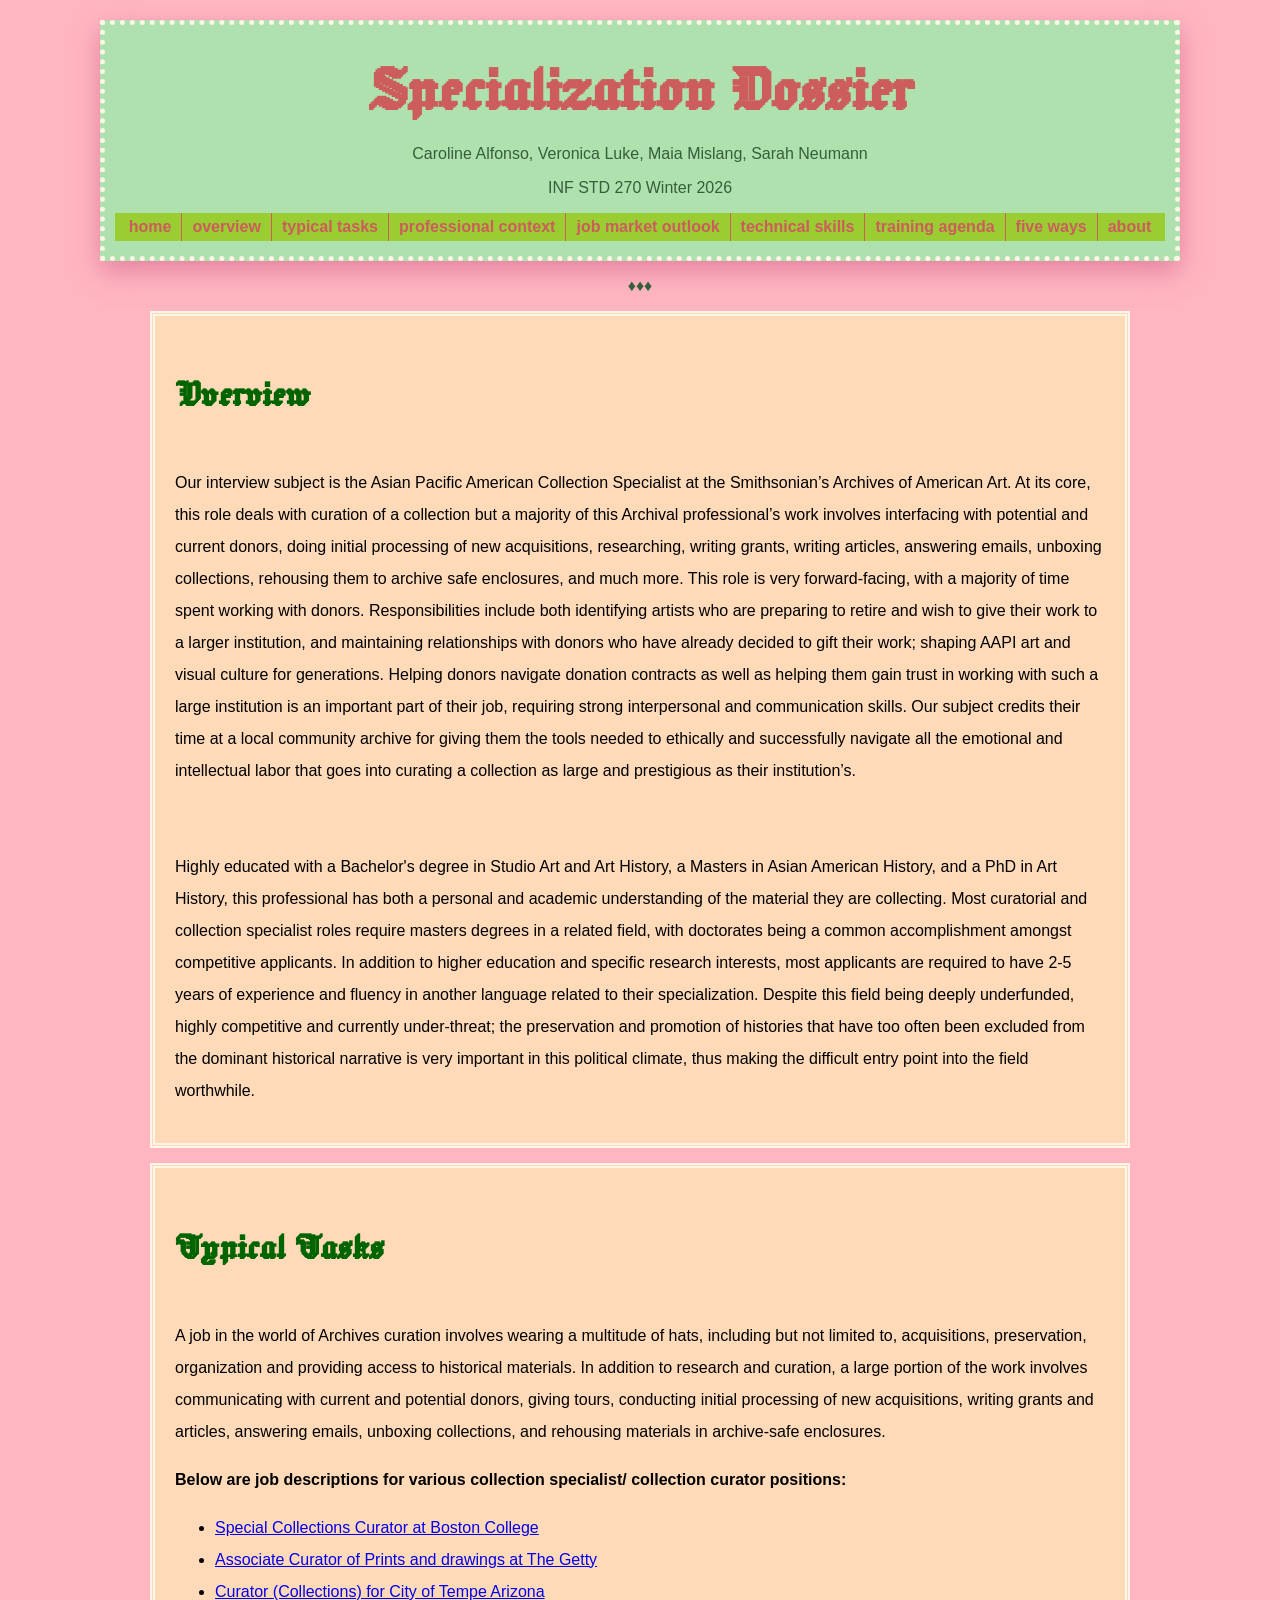
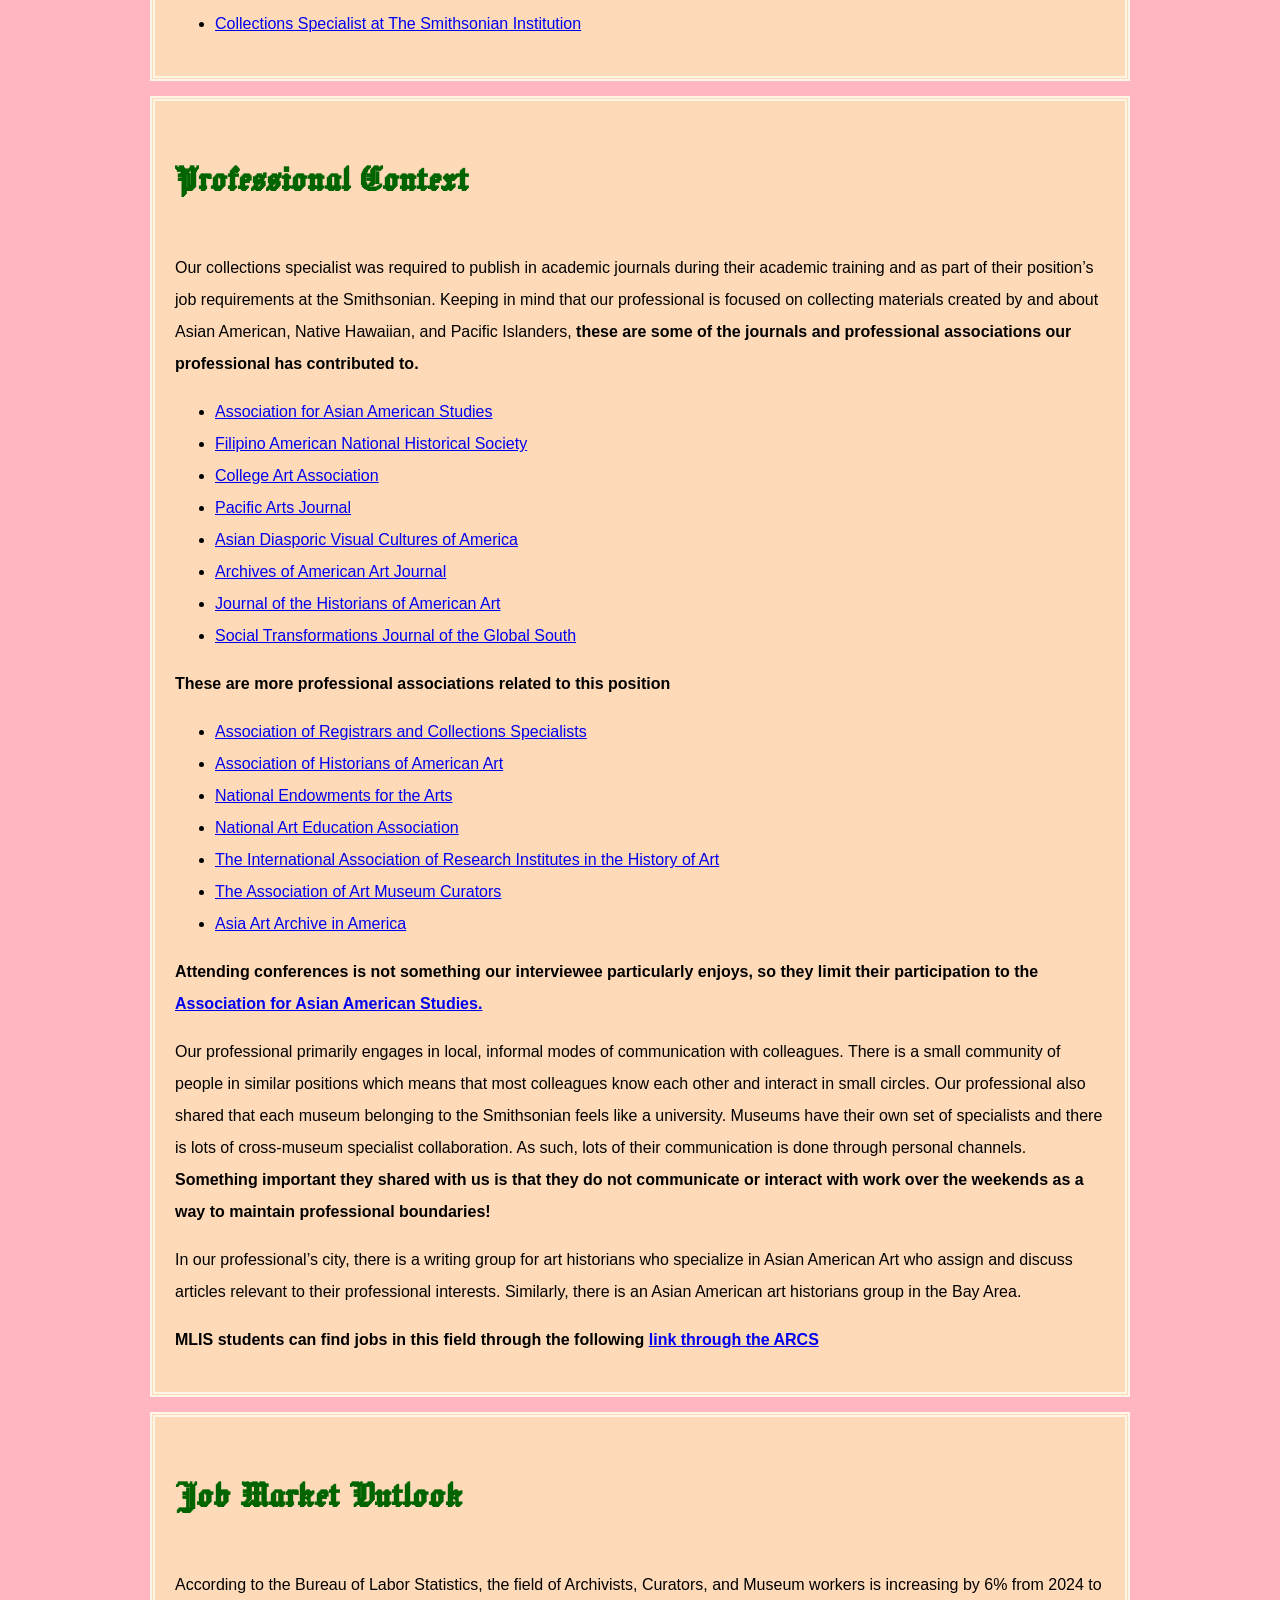
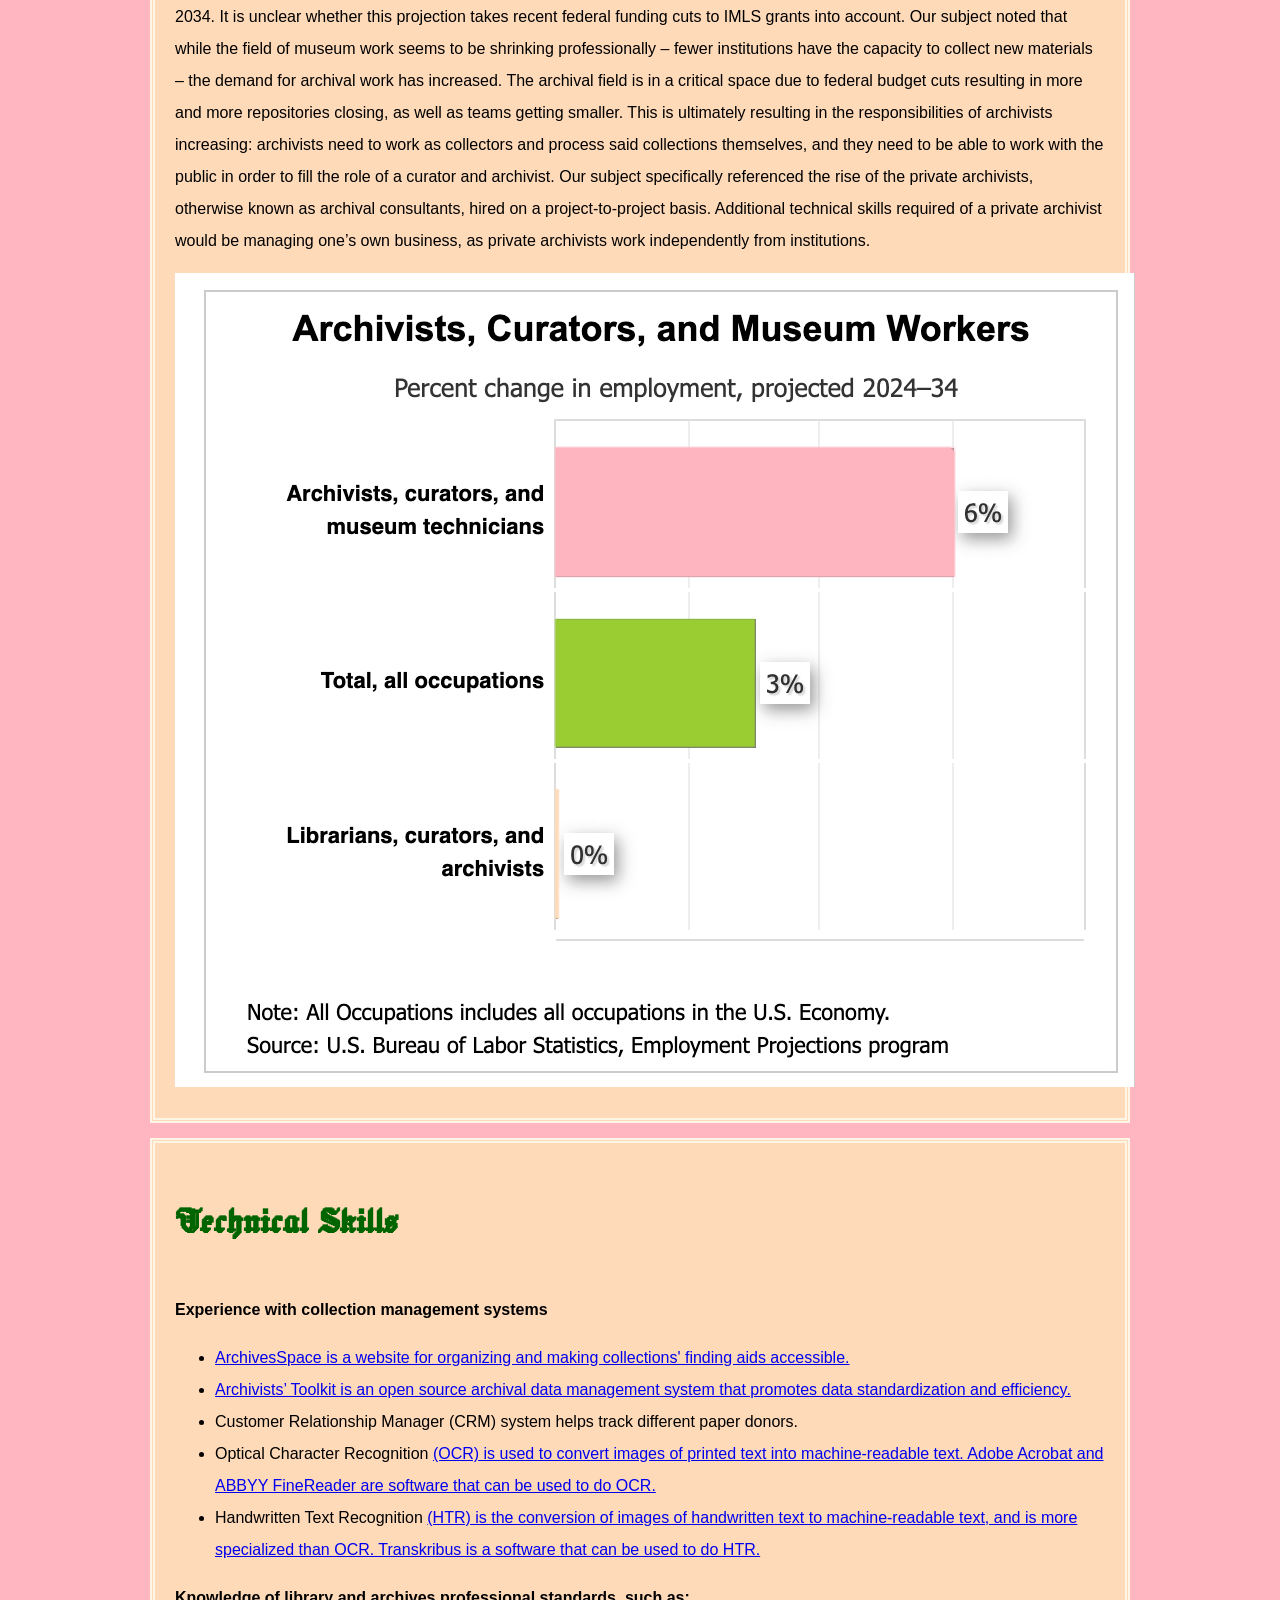
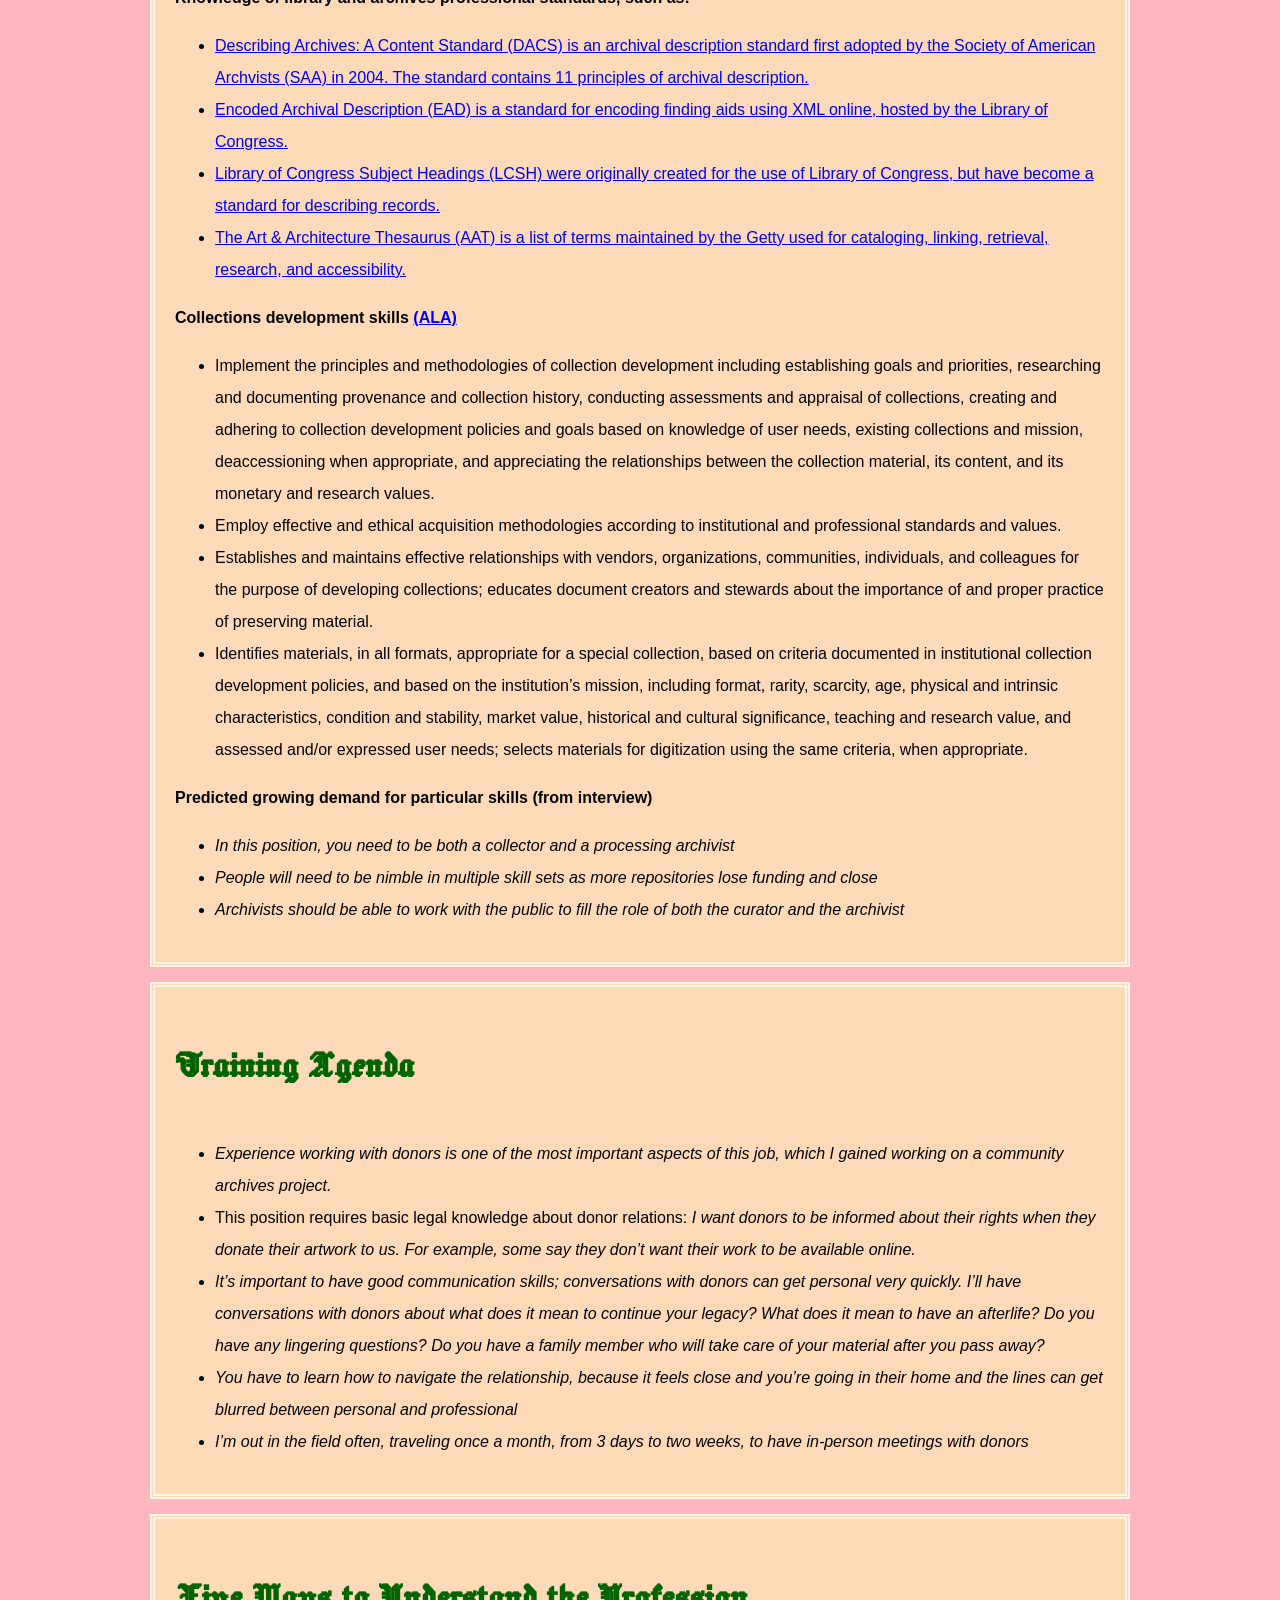
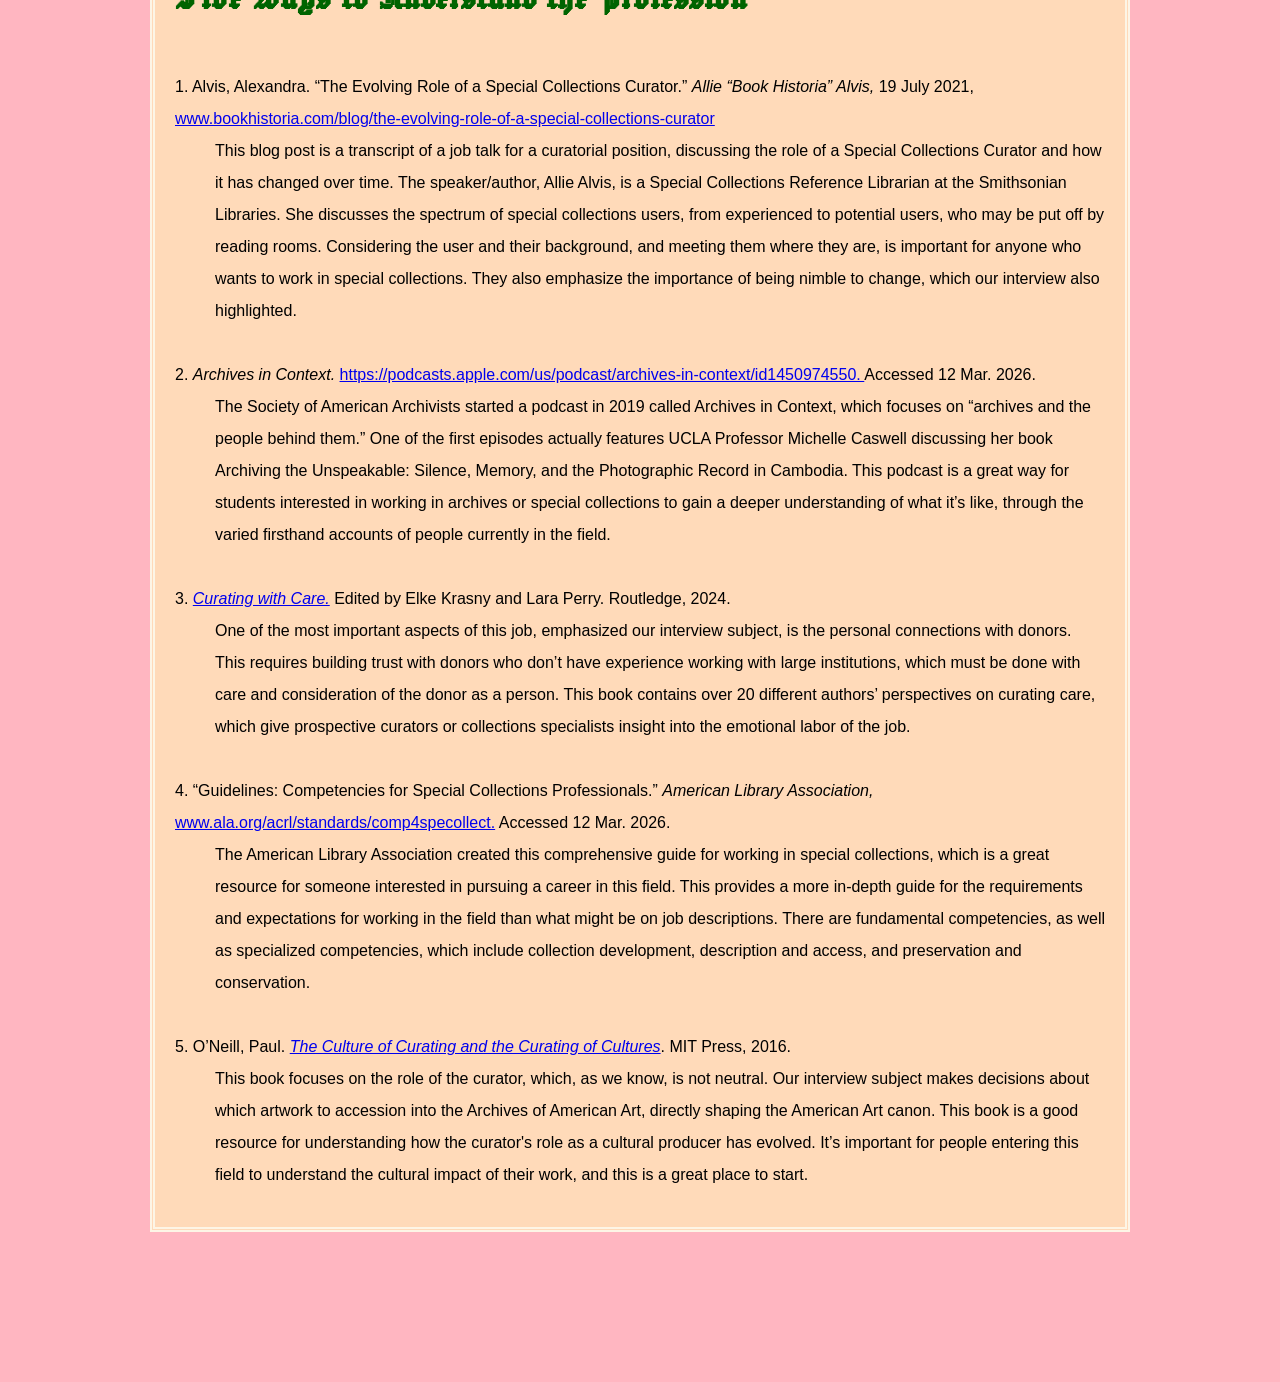
==== index.html @ d0e7890e "Update index.html" ====
<!DOCTYPE html>

<html>
<body>
<head>
<meta name="viewport" content="width=device-width, initial-scale=1.0">
<link rel="stylesheet" href="style.css">
<link rel="stylesheet" href="https://fonts.googleapis.com/css2?family=Jacquard+12+Charted&family=Jacquard+24&display=swap">

<div class="header">
      <h1>Specialization Dossier</h1>
      <p>Caroline Alfonso, Veronica Luke, Maia Mislang, Sarah Neumann</p>
      <p>INF STD 270 Winter 2026</p>
      <nav>
           <ul id="mainmenu">
               <li><a href="index.html"> home </a></li>
               <li><a href="index.html#overview"> overview </a></li>
               <li><a href="index.html#typicaltasks"> typical tasks </a></li>
               <li><a href="index.html#professionalcontext"> professional context </a></li>
               <li><a href="index.html#jobmarketoutlook"> job market outlook </a></li>
               <li><a href="index.html#technicalskillsnapshot"> technical skills </a></li>
               <li><a href="index.html#trainingagenda"> training agenda </a></li>
               <li><a href="#fiveguys"> five ways </a></li>
               <li><a href="about.html">about</a></li>
           </ul> 
      </nav>
</div>

<p>&diams;&diams;&diams;</p>
    
<div class="container">
    <div id="overview" class="assignmentcontent">
        <h2>Overview</h2>
        <p>Our interview subject is the Asian Pacific American Collection Specialist at the Smithsonian’s Archives of American Art. At its core, this role deals with curation of a collection but a majority of this Archival professional’s work involves interfacing with potential and current donors, doing initial processing of new acquisitions, researching, writing grants, writing articles, answering emails, unboxing collections, rehousing them to archive safe enclosures, and much more. This role is very forward-facing, with a majority of time spent working with donors. Responsibilities include both identifying artists who are preparing to retire and wish to give their work to a larger institution, and maintaining relationships with donors who have already decided to gift their work; shaping AAPI art and visual culture for generations. Helping donors navigate donation contracts as well as helping them gain trust in working with such a large institution is an important part of their job, requiring strong interpersonal and communication skills. Our subject credits their time at a local community archive for giving them the tools needed to ethically and successfully navigate all the emotional and intellectual labor that goes into curating a collection as large and prestigious as their institution’s.</p> <br>
        <p>Highly educated with a Bachelor's degree in Studio Art and Art History, a Masters in Asian American History, and a PhD in Art History, this professional has both a personal and academic understanding of the material they are collecting. Most curatorial and collection specialist roles require masters degrees in a related field, with doctorates being a common accomplishment amongst competitive applicants. In addition to higher education and specific research interests, most applicants are required to have 2-5 years of experience and fluency in another language related to their specialization. Despite this field being deeply underfunded, highly competitive and currently under-threat; the preservation and promotion of histories that have too often been excluded from the dominant historical narrative is very important in this political climate, thus making the difficult entry point into the field worthwhile.</p>
    </div>

     <div id="typicaltasks" class="assignmentcontent">
        <h2>Typical Tasks</h2>
        <p>A job in the world of Archives curation involves wearing a multitude of hats, including but not limited to, acquisitions, preservation, organization and providing access to historical materials.  In addition to research and curation, a large portion of the work involves communicating with current and potential donors, giving tours, conducting initial processing of new acquisitions, writing grants and articles, answering emails, unboxing collections, and rehousing materials in archive-safe enclosures.</p> 

        <p><strong>Below are job descriptions for various collection specialist/ collection curator positions: </strong></p>
                <ul class="weblist">
                    <li><a href="https://ajcunet.edu/job/boston-college-chestnut-hill-ma-united-states-full-time-special-collections-curator/?utm_campaign=google_jobs_apply&utm_source=google_jobs_apply&utm_medium=organic"> Special Collections Curator at Boston College</a></li>
                    <li><a href="https://www.indeed.com/viewjob?jk=1975a8231b3e7499&utm_campaign=google_jobs_apply&utm_source=google_jobs_apply&utm_medium=organic"> Associate Curator of Prints and drawings at The Getty</a></li>
                    <li><a href="https://www.indeed.com/viewjob?jk=79901bc178103b4c&utm_campaign=google_jobs_apply&utm_source=google_jobs_apply&utm_medium=organic">Curator (Collections) for City of Tempe Arizona </a></li>
                    <li><a href="https://www.usajobs.gov/job/713384500"> Collections Specialist at The Smithsonian Institution</a></li>
                </ul>
     
    </div>
        
    <div id="professionalcontext" class="assignmentcontent">
        <h2>Professional Context</h2>
        <p>Our collections specialist was required to publish in academic journals during their academic training and as part of their position’s job requirements at the Smithsonian. Keeping in mind that our professional is focused on collecting materials created by and about Asian American, Native Hawaiian, and Pacific Islanders, <strong>these are some of the journals and professional associations our professional has contributed to.</strong></p>
    
        <ul class="weblist">
            <li><a href="https://aaastudies.org/journal/"> Association for Asian American Studies</a></li>
            <li><a href="https://www.fanhs-national.org/"> Filipino American National Historical Society</a></li>
            <li><a href="https://www.collegeart.org/publications">College Art Association </a></li>
            <li><a href="https://pacificarts.org/journal/">Pacific Arts Journal</a></li>
            <li><a href="https://brill.com/view/journals/adva/adva-overview.xml?language=en&srsltid=AfmBOopMKVZrA8qQPcP4DZSy2TyNnRBhUtYG_6tC1FFxweVSzEJQAZ1k">Asian Diasporic Visual Cultures of America</a></li>
            <li><a href="https://www.aaa.si.edu/">Archives of American Art Journal</a></li>
            <li><a href="https://journalpanorama.org/">Journal of the Historians of American Art</a></li>
            <li><a href="https://archium.ateneo.edu/socialtransformations/">Social Transformations Journal of the Global South</a></li>
        </ul>

        <p><strong>These are more professional associations related to this position</strong></p>
        <ul class="weblist">
             <li><a href="https://www.arcsinfo.org/">Association of Registrars and Collections Specialists</a></li>
             <li><a href="https://www.ahaaonline.org/">Association of Historians of American Art</a></li>
             <li><a href="https://www.arts.gov/">National Endowments for the Arts</a></li>
             <li><a href="https://www.arteducators.org/">National Art Education Association</a></li>
             <li><a href="http://www.riha-institutes.org/">The International Association of Research Institutes in the History of Art</a></li>
             <li><a href="https://www.artcurators.org/page/Organizations">The Association of Art Museum Curators</a></li>
             <li><a href="https://www.aaa-a.org/collection/asian-american-art-a-history-1850-1970">Asia Art Archive in America</a></li>
        </ul>
        
        <p><strong>Attending conferences is not something our interviewee particularly enjoys, so they limit their participation to the <a href="https://aaastudies.org/journal/">Association for Asian American Studies.</a></strong></p>
        <p>Our professional primarily engages in local, informal modes of communication with colleagues. There is a small community of people in similar positions which means that most colleagues know each other and interact in small circles. Our professional also shared that each museum belonging to the Smithsonian feels like a university. Museums have their own set of specialists and there is lots of cross-museum specialist collaboration. As such, lots of their communication is done through personal channels. <strong>Something important they shared with us is that they do not communicate or interact with work over the weekends as a way to maintain professional boundaries!</strong></p>
        <p>In our professional’s city, there is a writing group for art historians who specialize in Asian American Art who assign and discuss articles relevant to their professional interests. Similarly, there is an Asian American art historians group in the Bay Area.</p>
        <p><strong>MLIS students can find jobs in this field through the following <a href="https://www.arcsinfo.org/career-center/open-positions">link through the ARCS</a></strong></p>
    </div>

    <div id="jobmarketoutlook" class="assignmentcontent">
        <h2>Job Market Outlook</h2>
        <p>According to the Bureau of Labor Statistics, the field of Archivists, Curators, and Museum workers is increasing by 6% from 2024 to 2034.<a href="https://www.google.com/url?q=https://www.bls.gov/ooh/education-training-and-library/curators-museum-technicians-and-conservators.htm%23tab-6&sa=D&source=docs&ust=1773296817985895&usg=AOvVaw3UX5-_Ka2-s0AF38S4RASg"></a> It is unclear whether this projection takes recent federal funding cuts to IMLS grants into account. Our subject noted that while the field of museum work seems to be shrinking professionally – fewer institutions have the capacity to collect new materials – the demand for archival work has increased. The archival field is in a critical space due to federal budget cuts resulting in more and more repositories closing, as well as teams getting smaller. This is ultimately resulting in the responsibilities of archivists increasing: archivists need to work as collectors and process said collections themselves, and they need to be able to work with the public in order to fill the role of a curator and archivist. Our subject specifically referenced the rise of the private archivists, otherwise known as archival consultants, hired on a project-to-project basis. Additional technical skills required of a private archivist would be managing one’s own business, as private archivists work independently from institutions.</p>
        <img src="labor graph.jpg" alt="Labor graph">
    </div>
    
    <div id="technicalskillsnapshot" class="assignmentcontent">
         <h2>Technical Skills</h2>

        <p><strong>Experience with collection management systems</strong></p>

        <ul class="weblist">
            <li><a href="https://archivesspace.org/">ArchivesSpace is a website for organizing and making collections' finding aids accessible.</a></li>
            <li><a href="http://archiviststoolkit.org/">Archivists’ Toolkit is an open source archival data management system that promotes data standardization and efficiency.</a> </il>
            <li>Customer Relationship Manager (CRM) system helps track different paper donors.</li>
            <li>Optical Character Recognition <a href="https://guides.library.yale.edu/dh/ocr">(OCR) is used to convert images of printed text into machine-readable text. Adobe Acrobat and ABBYY FineReader are software that can be used to do OCR.</a> </li>
            <li>Handwritten Text Recognition <a href="https://guides.library.yale.edu/dh/ocr">(HTR) is the conversion of images of handwritten text to machine-readable text, and is more specialized than OCR. Transkribus is a software that can be used to do HTR.</a> </li>
        </ul>

        <p><strong>Knowledge of library and archives professional standards, such as:</strong></p>
        <ul class="weblist">
            <li><a href="https://guides.library.yale.edu/dh/ocr">Describing Archives: A Content Standard (DACS) is an archival description standard first adopted by the Society of American Archvists (SAA) in 2004. The standard contains 11 principles of archival description.</a> </li>

            <li><a href="https://www.loc.gov/ead/">Encoded Archival Description (EAD) is a standard for encoding finding aids using XML online, hosted by the Library of Congress.</a> </li>

            <li><a href="https://www.loc.gov/ead/">Library of Congress Subject Headings (LCSH) were originally created for the use of Library of Congress, but have become a standard for describing records.</a> </li>

            <li><a href="https://www.getty.edu/research/tools/vocabularies/aat/about.html">The Art &amp; Architecture Thesaurus (AAT)  is a list of terms maintained by the Getty used for cataloging, linking, retrieval, research, and accessibility.</a> </li>
        </ul>

        <p><strong>Collections development skills <a href="https://www.ala.org/acrl/standards/comp4specollect">(ALA)</a></strong></p>

        <ul>
            <li>Implement the principles and methodologies of collection development including establishing goals and priorities, researching and documenting provenance and collection history, conducting assessments and appraisal of collections, creating and adhering to collection development policies and goals based on knowledge of user needs, existing collections and mission, deaccessioning when appropriate, and appreciating the relationships between the collection material, its content, and its monetary and research values.</li>
            <li>Employ effective and ethical acquisition methodologies according to institutional and professional standards and values.</li>
            <li>Establishes and maintains effective relationships with vendors, organizations, communities, individuals, and colleagues for the purpose of developing collections; educates document creators and stewards about the importance of and proper practice of preserving material.</li>
            <li>Identifies materials, in all formats, appropriate for a special collection, based on criteria documented in institutional collection development policies, and based on the institution’s mission, including format, rarity, scarcity, age, physical and intrinsic characteristics, condition and stability, market value, historical and cultural significance, teaching and research value, and assessed and/or expressed user needs; selects materials for digitization using the same criteria, when appropriate.</li>
        </ul>

        <p><strong>Predicted growing demand for particular skills (from interview)</strong></p>
            <ul><i>
                <li>In this position, you need to be both a collector and a processing archivist</li>
                <li>People will need to be nimble in multiple skill sets as more repositories lose funding and close</li>
                <li>Archivists should be able to work with the public to fill the role of both the curator and the archivist</li>
            </i></ul>
    </div>

    <div id="trainingagenda" class="assignmentcontent">
        <h2>Training Agenda</h2>
        <ul><i>
              <li>Experience working with donors is one of the most important aspects of this job, which I gained working on a community archives project.</i></li>
              <li>This position requires basic legal knowledge about donor relations: <i>I want donors to be informed about their rights when they donate their artwork to us. For example, some say they don’t want their work to be available online.</li>
              <li>It’s important to have good communication skills; conversations with donors can get personal very quickly. I’ll have conversations with donors about what does it mean to continue your legacy? What does it mean to have an afterlife? Do you have any lingering questions? Do you have a family member who will take care of your material after you pass away?</li>
              <li>You have to learn how to navigate the relationship, because it feels close and you’re going in their home and the lines can get blurred between personal and professional</li>
              <li>I’m out in the field often, traveling once a month, from 3 days to two weeks, to have in-person meetings with donors</li>
        </i></ul>
    </div>

    <div id="fiveguys" class="assignmentcontent">
        <h2>Five Ways to Understand the Profession</h2>
 
         <dt>1. Alvis, Alexandra. “The Evolving Role of a Special Collections Curator.” <i>Allie “Book Historia” Alvis,</i> 19 July 2021, <a href="https://www.bookhistoria.com/blog/the-evolving-role-of-a-special-collections-curator"> www.bookhistoria.com/blog/the-evolving-role-of-a-special-collections-curator </a></dt>
          <dd>This blog post is a transcript of a job talk for a curatorial position, discussing the role of a Special Collections Curator and how it has changed over time. The speaker/author, Allie Alvis, is a Special Collections Reference Librarian at the Smithsonian Libraries. She discusses the spectrum of special collections users, from experienced to potential users, who may be put off by reading rooms. Considering the user and their background, and meeting them where they are, is important for anyone who wants to work in special collections. They also emphasize the importance of being nimble to change, which our interview also highlighted.</dd><br>

          <dt>2. <i>Archives in Context.</i> <a href="https://podcasts.apple.com/us/podcast/archives-in-context/id1450974550"> https://podcasts.apple.com/us/podcast/archives-in-context/id1450974550. </a>  Accessed 12 Mar. 2026. </dt>
          <dd>The Society of American Archivists started a podcast in 2019 called Archives in Context, which focuses on “archives and the people behind them.” One of the first episodes actually features UCLA Professor Michelle Caswell discussing her book Archiving the Unspeakable: Silence, Memory, and the Photographic Record in Cambodia. This podcast is a great way for students interested in working in archives or special collections to gain a deeper understanding of what it’s like, through the varied firsthand accounts of people currently in the field.</dd><br>

          <dt>3. <a href="https://www.taylorfrancis.com/books/edit/10.4324/9781003204923/curating-care-elke-krasny-lara-perry"> <i>Curating with Care.</i></a> Edited by Elke Krasny and Lara Perry.  Routledge, 2024. </dt>
          <dd>One of the most important aspects of this job, emphasized our interview subject, is the personal connections with donors. This requires building trust with donors who don’t have experience working with large institutions, which must be done with care and consideration of the donor as a person. This book contains over 20 different authors’ perspectives on curating care, which give prospective curators or collections specialists insight into the emotional labor of the job.</dd><br>

          <dt>4. “Guidelines: Competencies for Special Collections Professionals.” <i>American Library Association,</i> <a href="www.ala.org/acrl/standards/comp4specollect">www.ala.org/acrl/standards/comp4specollect.</a> Accessed 12 Mar. 2026. </dt>
          <dd> The American Library Association created this comprehensive guide for working in special collections, which is a great resource for someone interested in pursuing a career in this field. This provides a more in-depth guide for the requirements and expectations for working in the field than what might be on job descriptions. There are fundamental competencies, as well as specialized competencies, which include collection development, description and access, and preservation and conservation. 
          </dd><br>

          <dt>5. O’Neill, Paul. <a href="https://mitpress.mit.edu/9780262529747/the-culture-of-curating-and-the-curating-of-cultures/"><i>The Culture of Curating and the Curating of Cultures</i></a>. MIT Press, 2016.</dt>
          <dd>This book focuses on the role of the curator, which, as we know, is not neutral. Our interview subject makes decisions about which artwork to accession into the Archives of American Art, directly shaping the American Art canon. This book is a good resource for understanding how the curator's role as a cultural producer has evolved. It’s important for people entering this field to understand the cultural impact of their work, and this is a great place to start. </dd>

        </dl></p>
    </div>
</div>

</body>

</html>
---- style.css ----
*{
	box-sizing: border-box;
}
	
body{
	background-color:lightpink;
	text-align: center;
	font-family:helvetica;
	margin: auto 100px;
	padding-top: 20px;
}

.jacquard-24-regular {
  font-family: "Jacquard 24", system-ui;
  font-weight: 400;
  font-style: normal;
  padding: 5px;
}

h1 {
	color:indianred;
	font-family: "Jacquard 24";
	font-size: 70px;
	margin: 20px auto;
}

h2 {
	color:darkgreen;
	font-family: "Jacquard 24";
	font-size: 40px;
}
p{
	color:#355E3B
}

.header{
	background-color:#AFE1AF;
	color:indianred;
	font-family: helvetica;
	border: 5px dotted oldlace;
	padding: 10px;
	text-align: center;
	overflow: hidden;
	margin: auto;
	box-shadow: 0 10px 25px rgba(219, 112, 147, .75);
}

.header ul{
	list-style-type: none;
	margin: 5px 0px;
	padding: 0;
	overflow: hidden;
	background-color: yellowgreen;
	display: flex;
	justify-content: center;
}

.header ul li{
	padding: 0px;
	font-weight: bold;
	float: left;
	border-right: 1px solid indianred;
	font-family: helvetica;
}

.header ul li a{
	text-decoration: none;
	padding: 5px 10px;
	color: indianred;
	display: block;
}

.header ul li:last-child{
	border-right: none;
}

.flex{
	display: flex;
	align-items: center;
	justify-content: center;
	flex-wrap: wrap;
}

#mainmenu a:hover{
	background-color: #000;
	color: #ffffff;
}

.assignmentcontent{
	border: double oldlace 5px;
	background-color: peachpuff;
	padding: 5px 20px;
	padding-bottom: 20px;
	margin: 15px 50px;
	text-align: left;
	line-height: 2;
}

.assignmentcontent p{
	color: black;
}

.container{
	margin-bottom: 150px;
}

.associations ul {
  list-style-type: none;
  margin: 0;
  padding: 0;
  width: 200px;
  background-color: #f1f1f1;
}

.associations li a {
  display: block;
  color: black;
  padding: 8px 16px;
  text-decoration: none;
}

.associations li a:hover {
  background-color: yellowgreen;
  color: indianred;
}
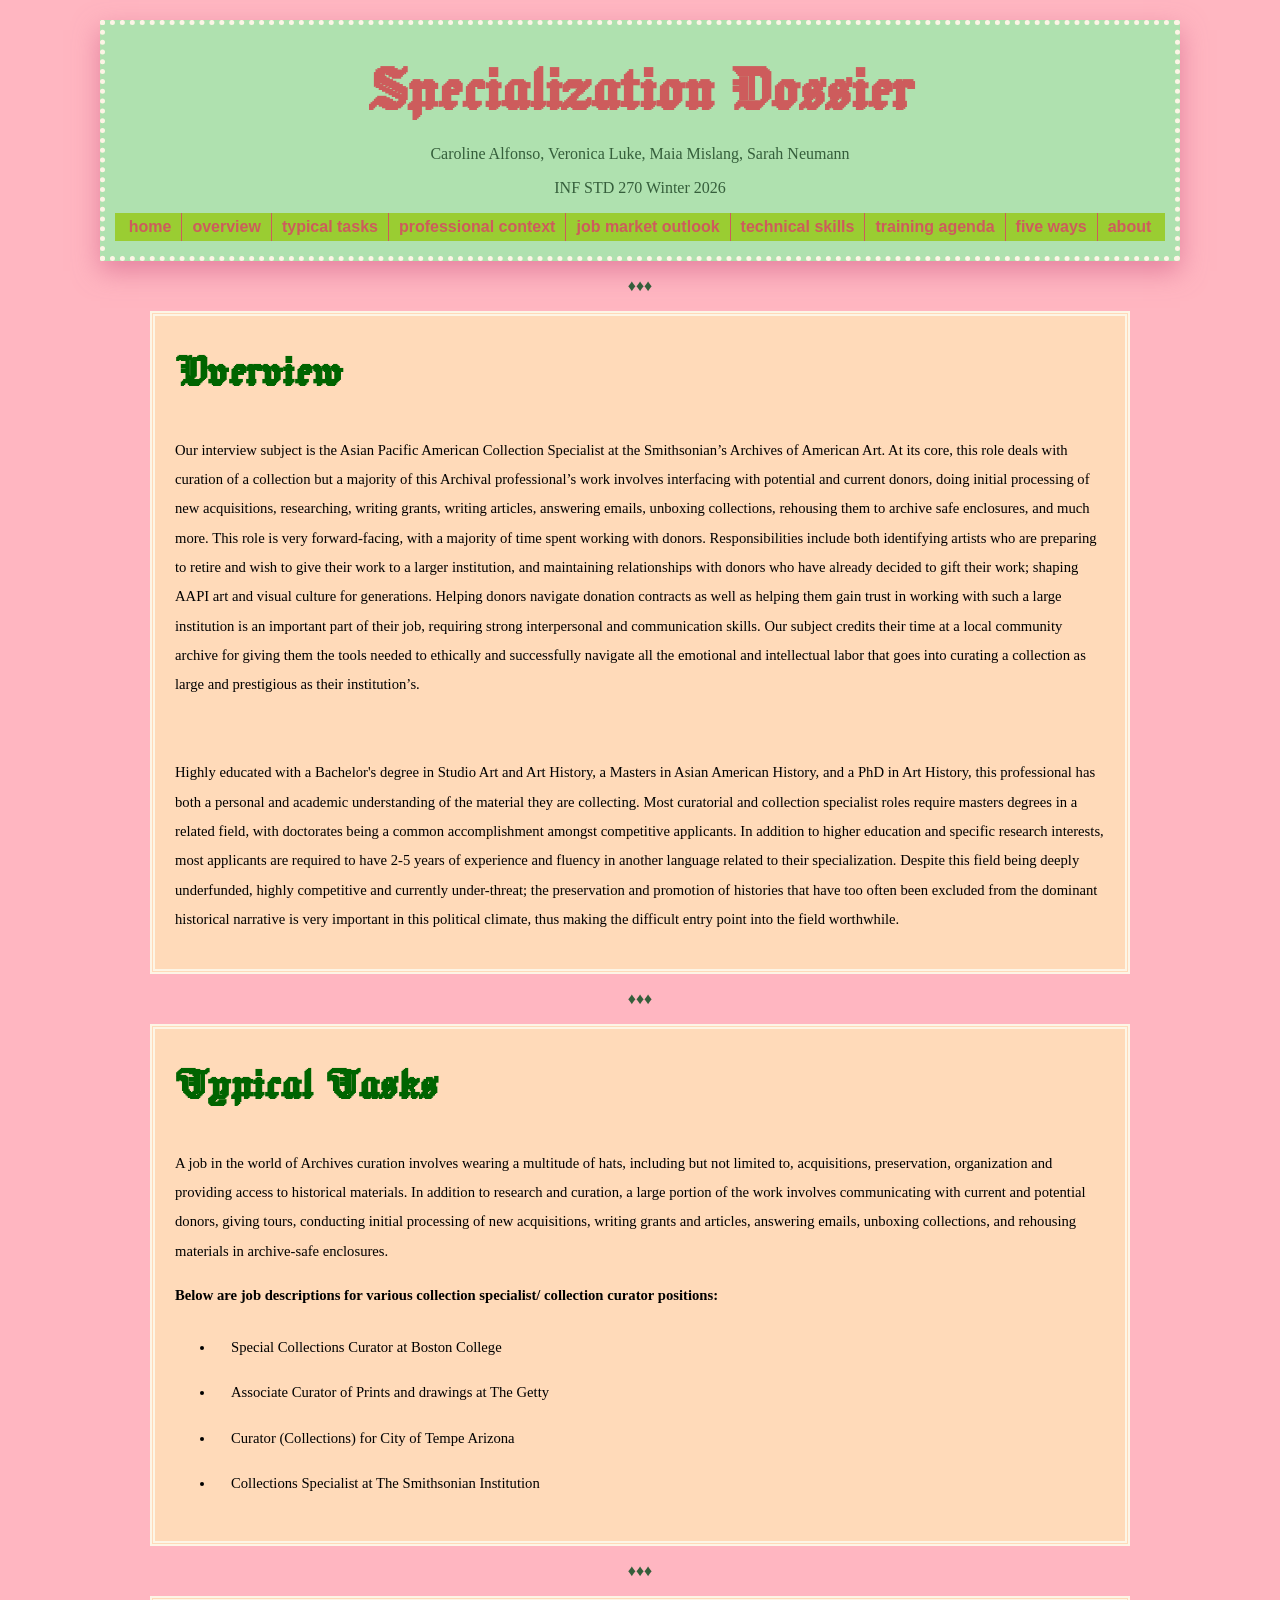
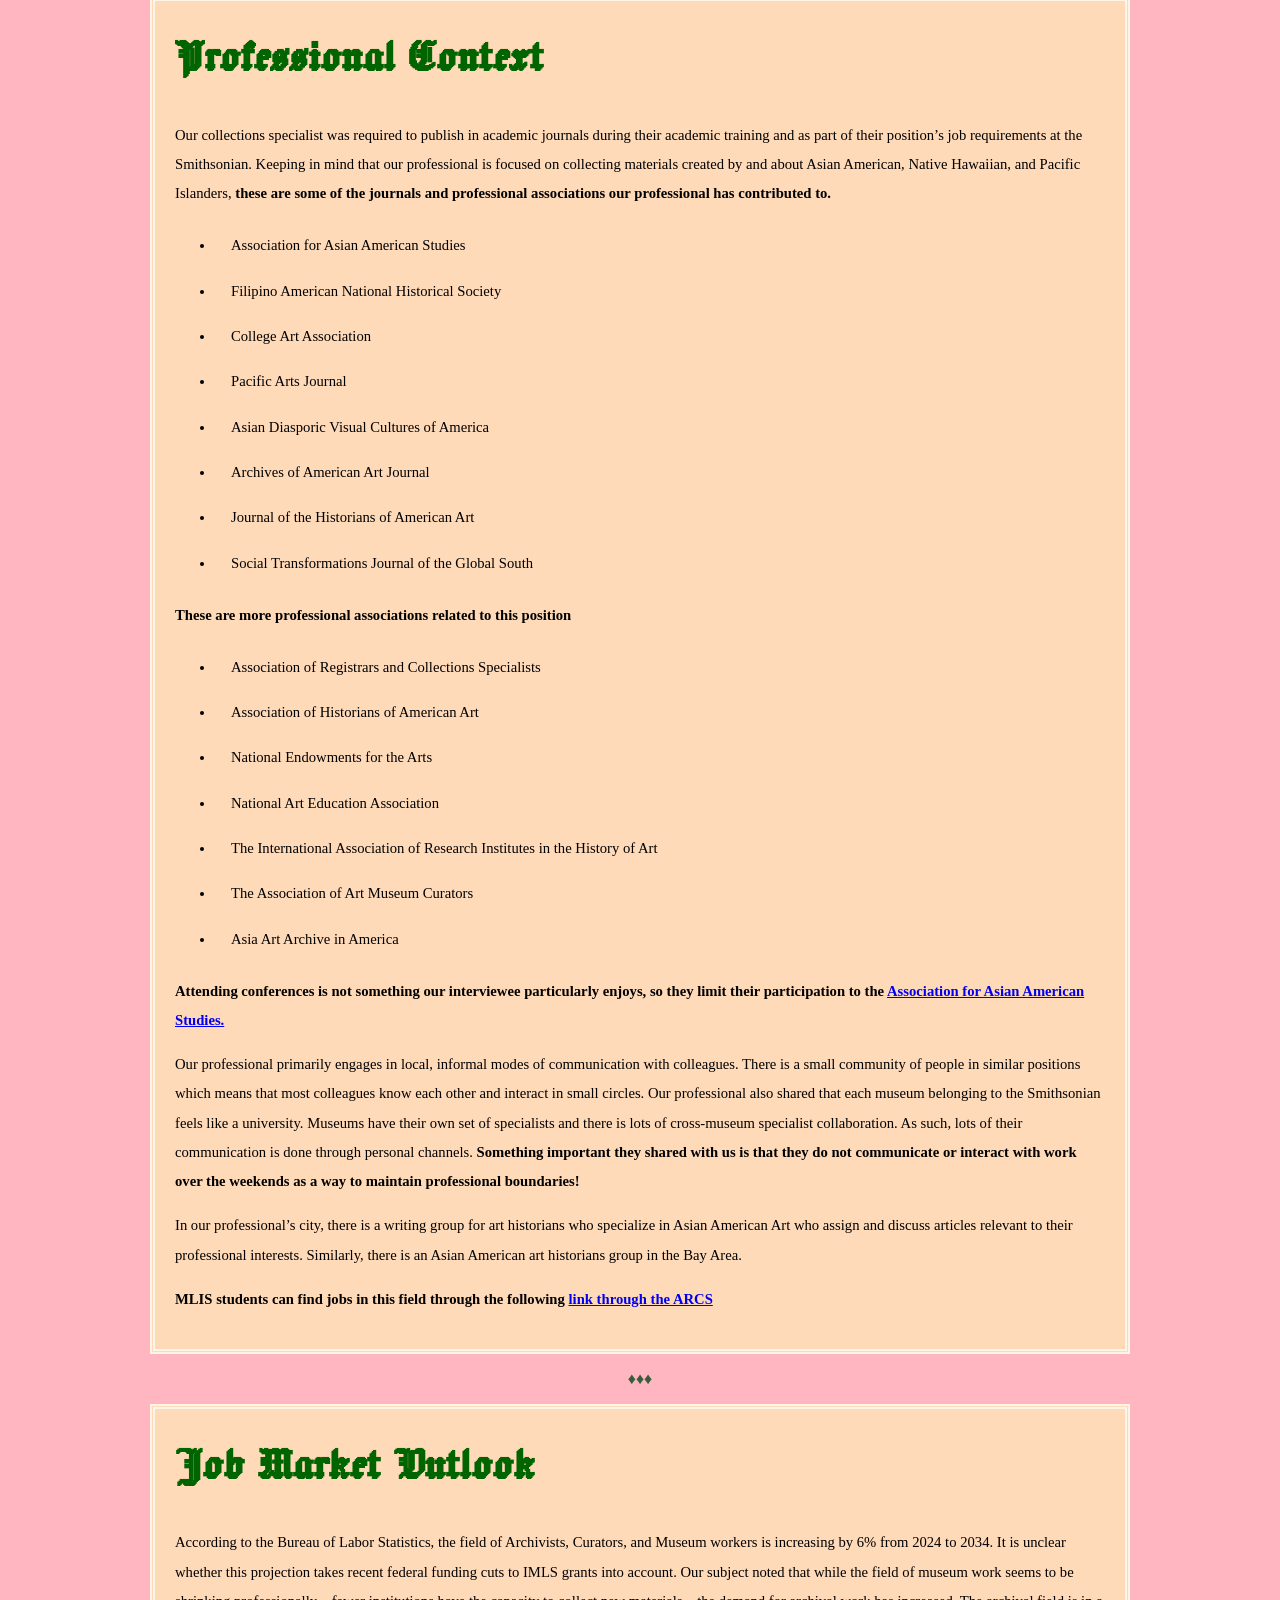
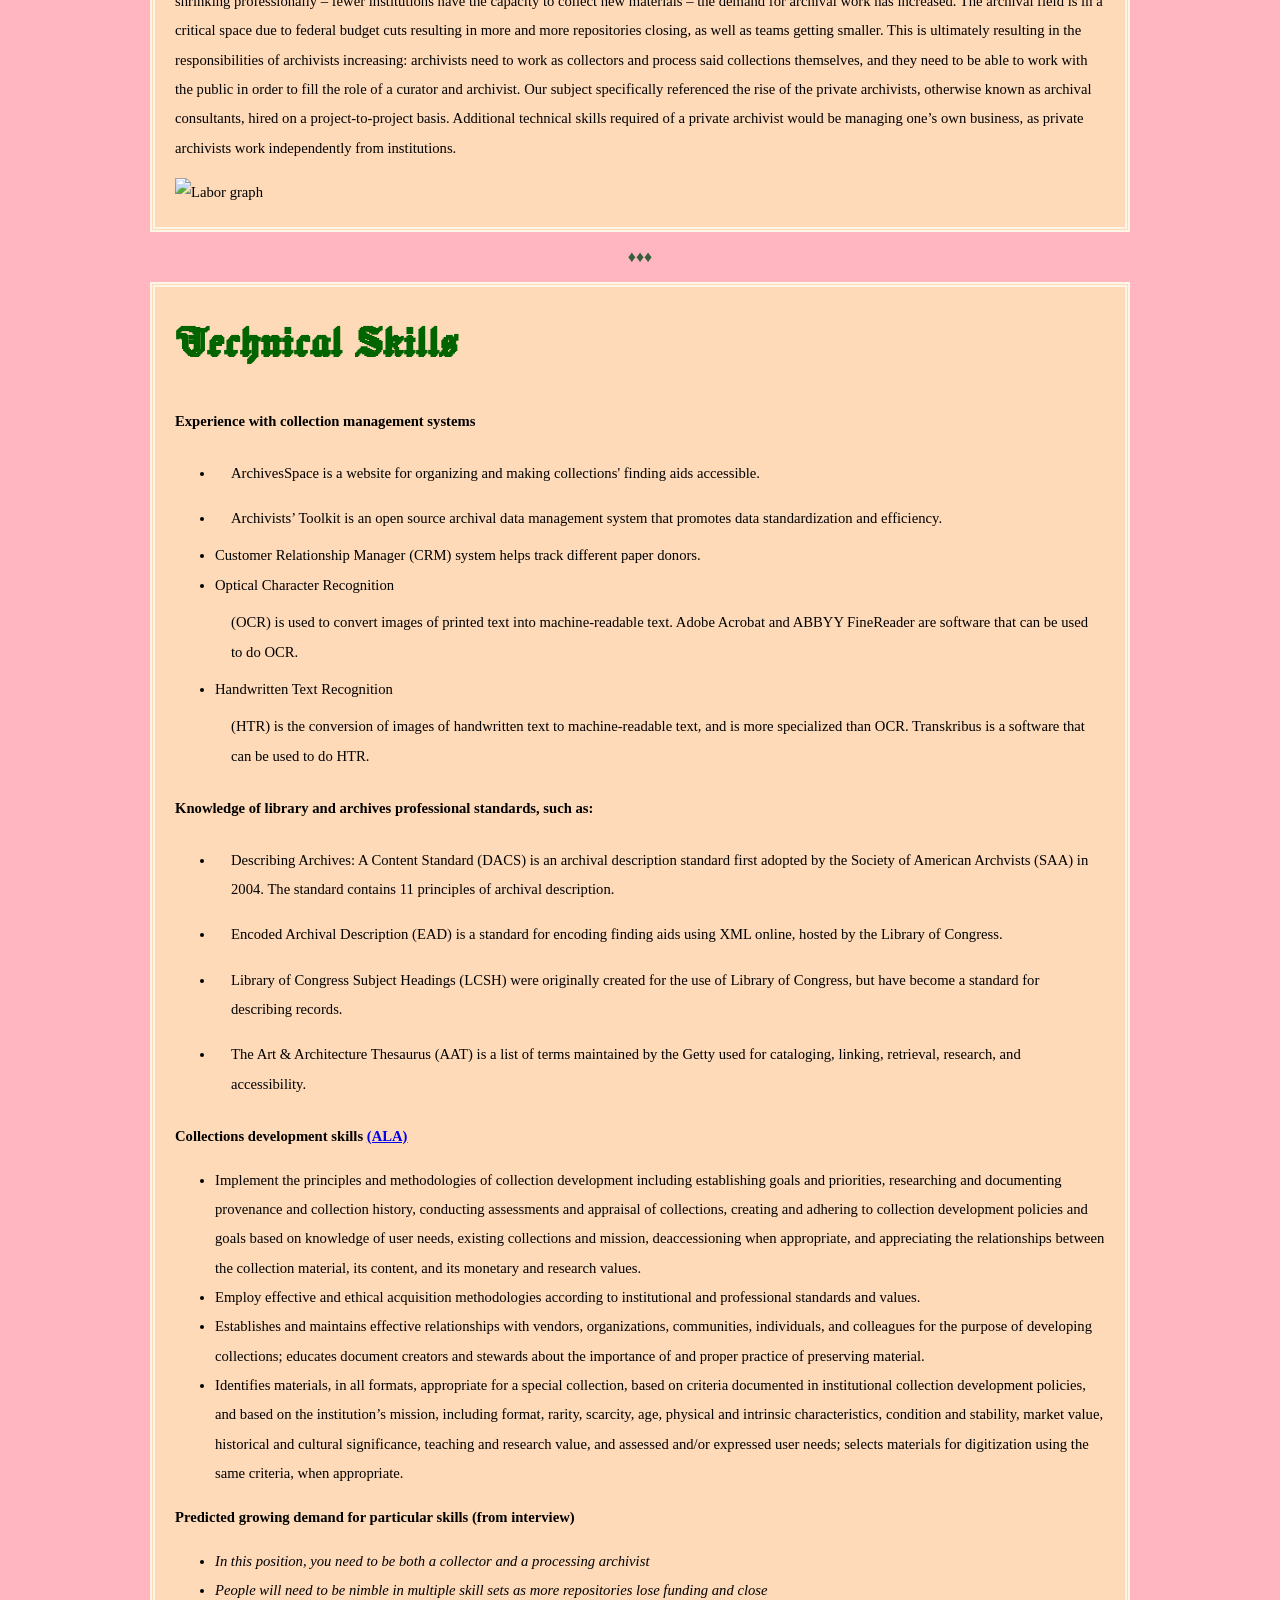
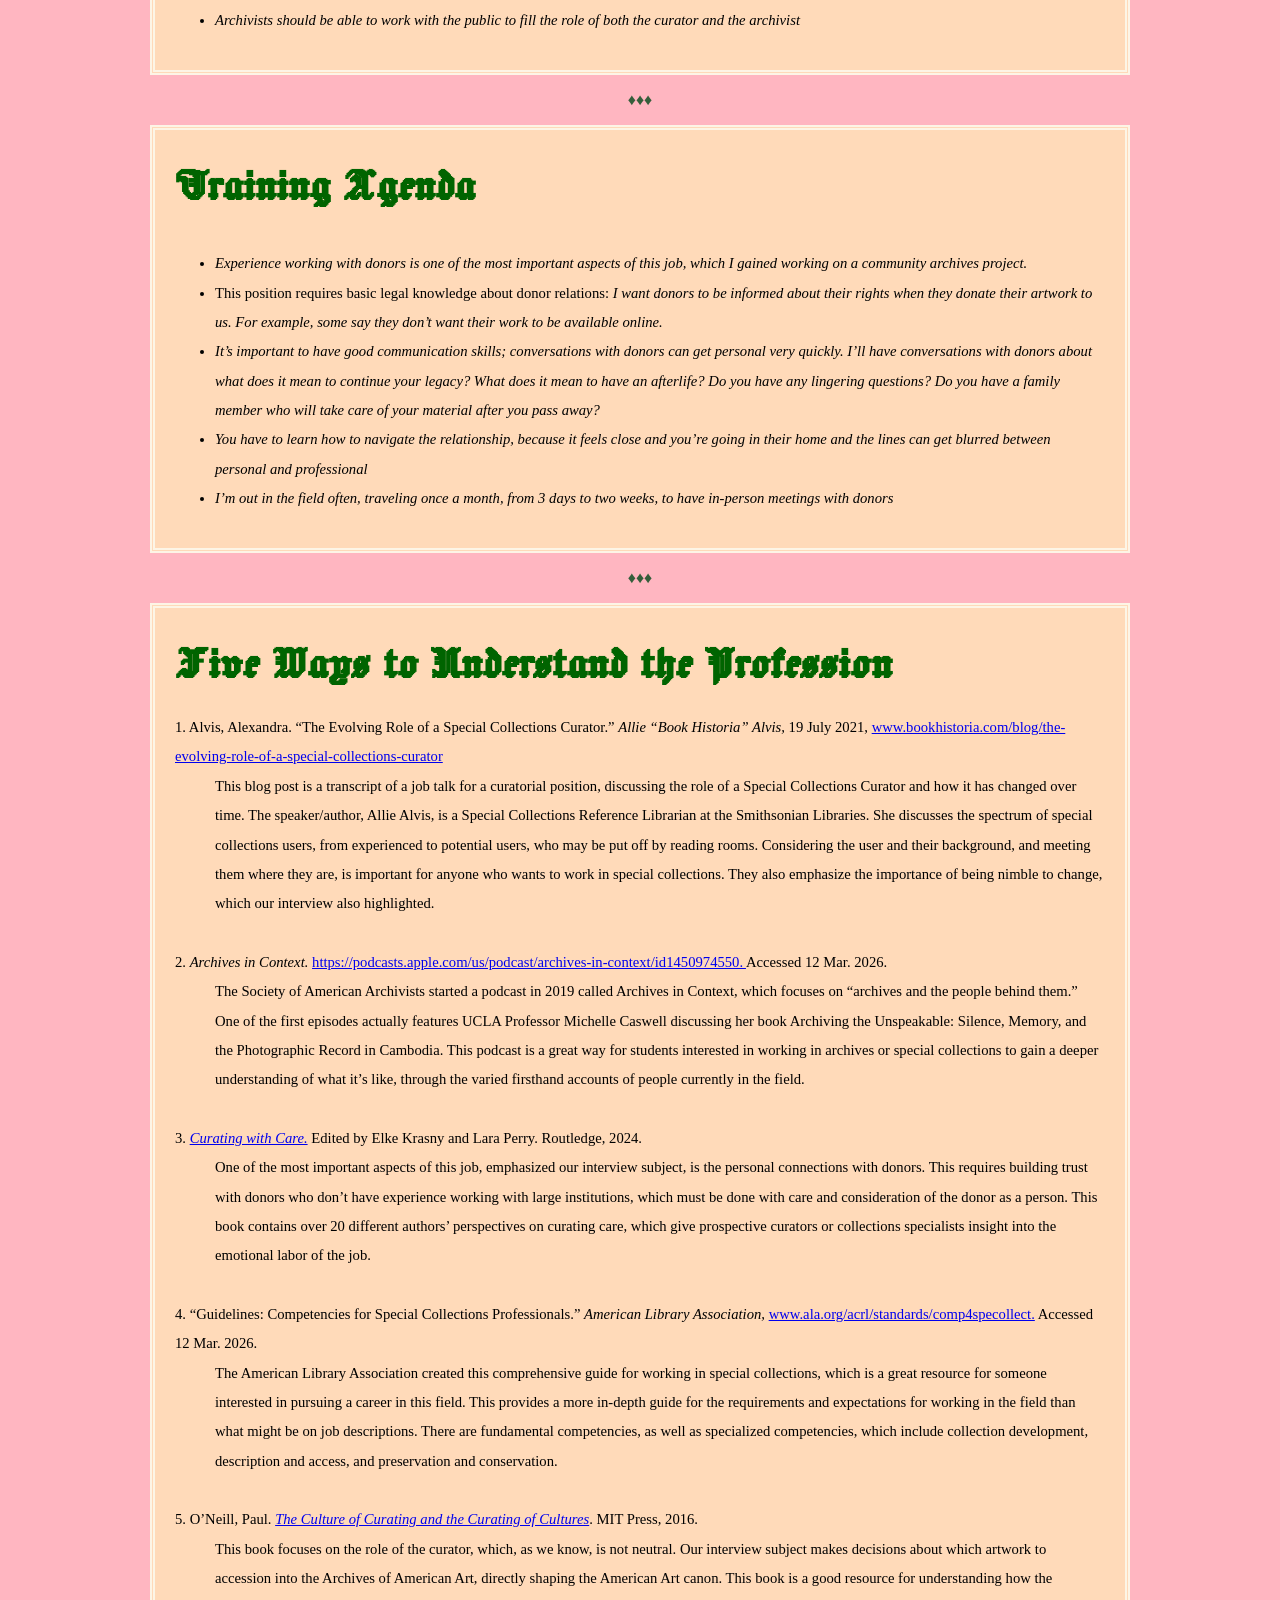
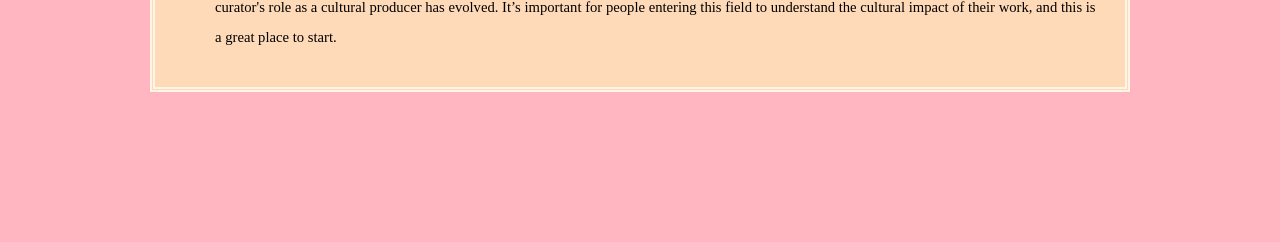
==== commit 1563e2ca: "Update index.html" ====
--- a/index.html
+++ b/index.html
@@ -35,7 +35,9 @@
         <p>Highly educated with a Bachelor's degree in Studio Art and Art History, a Masters in Asian American History, and a PhD in Art History, this professional has both a personal and academic understanding of the material they are collecting. Most curatorial and collection specialist roles require masters degrees in a related field, with doctorates being a common accomplishment amongst competitive applicants. In addition to higher education and specific research interests, most applicants are required to have 2-5 years of experience and fluency in another language related to their specialization. Despite this field being deeply underfunded, highly competitive and currently under-threat; the preservation and promotion of histories that have too often been excluded from the dominant historical narrative is very important in this political climate, thus making the difficult entry point into the field worthwhile.</p>
     </div>
 
-     <div id="typicaltasks" class="assignmentcontent">
+ <p>&diams;&diams;&diams;</p>
+
+    <div id="typicaltasks" class="assignmentcontent">
         <h2>Typical Tasks</h2>
         <p>A job in the world of Archives curation involves wearing a multitude of hats, including but not limited to, acquisitions, preservation, organization and providing access to historical materials.  In addition to research and curation, a large portion of the work involves communicating with current and potential donors, giving tours, conducting initial processing of new acquisitions, writing grants and articles, answering emails, unboxing collections, and rehousing materials in archive-safe enclosures.</p> 
 
@@ -48,6 +50,8 @@
                 </ul>
      
     </div>
+
+ <p>&diams;&diams;&diams;</p>
         
     <div id="professionalcontext" class="assignmentcontent">
         <h2>Professional Context</h2>
@@ -81,11 +85,15 @@
         <p><strong>MLIS students can find jobs in this field through the following <a href="https://www.arcsinfo.org/career-center/open-positions">link through the ARCS</a></strong></p>
     </div>
 
+ <p>&diams;&diams;&diams;</p>
+
     <div id="jobmarketoutlook" class="assignmentcontent">
         <h2>Job Market Outlook</h2>
         <p>According to the Bureau of Labor Statistics, the field of Archivists, Curators, and Museum workers is increasing by 6% from 2024 to 2034.<a href="https://www.google.com/url?q=https://www.bls.gov/ooh/education-training-and-library/curators-museum-technicians-and-conservators.htm%23tab-6&sa=D&source=docs&ust=1773296817985895&usg=AOvVaw3UX5-_Ka2-s0AF38S4RASg"></a> It is unclear whether this projection takes recent federal funding cuts to IMLS grants into account. Our subject noted that while the field of museum work seems to be shrinking professionally – fewer institutions have the capacity to collect new materials – the demand for archival work has increased. The archival field is in a critical space due to federal budget cuts resulting in more and more repositories closing, as well as teams getting smaller. This is ultimately resulting in the responsibilities of archivists increasing: archivists need to work as collectors and process said collections themselves, and they need to be able to work with the public in order to fill the role of a curator and archivist. Our subject specifically referenced the rise of the private archivists, otherwise known as archival consultants, hired on a project-to-project basis. Additional technical skills required of a private archivist would be managing one’s own business, as private archivists work independently from institutions.</p>
-        <img src="labor graph.jpg" alt="Labor graph">
+        <img src="laborgraph.jpg" alt="Labor graph" id="graph">
     </div>
+
+ <p>&diams;&diams;&diams;</p>
     
     <div id="technicalskillsnapshot" class="assignmentcontent">
          <h2>Technical Skills</h2>
@@ -128,6 +136,8 @@
             </i></ul>
     </div>
 
+ <p>&diams;&diams;&diams;</p>
+
     <div id="trainingagenda" class="assignmentcontent">
         <h2>Training Agenda</h2>
         <ul><i>
@@ -138,6 +148,8 @@
               <li>I’m out in the field often, traveling once a month, from 3 days to two weeks, to have in-person meetings with donors</li>
         </i></ul>
     </div>
+
+ <p>&diams;&diams;&diams;</p>
 
     <div id="fiveguys" class="assignmentcontent">
         <h2>Five Ways to Understand the Profession</h2>
--- a/style.css
+++ b/style.css
@@ -1,3 +1,4 @@
+
 *{
 	box-sizing: border-box;
 }
@@ -27,8 +28,10 @@
 h2 {
 	color:darkgreen;
 	font-family: "Jacquard 24";
-	font-size: 40px;
+	margin: 0px auto;
+	font-size: 50px;
 }
+
 p{
 	color:#355E3B
 }
@@ -36,7 +39,7 @@
 .header{
 	background-color:#AFE1AF;
 	color:indianred;
-	font-family: helvetica;
+	font-family: "Times New Roman", serif;
 	border: 5px dotted oldlace;
 	padding: 10px;
 	text-align: center;
@@ -94,17 +97,26 @@
 	margin: 15px 50px;
 	text-align: left;
 	line-height: 2;
+	font-family: "Times New Roman", serif;
+	font-size: 11pt;
 }
 
 .assignmentcontent p{
 	color: black;
 }
 
+.monkee{
+	display:inline-block;
+	text-align: center;
+	font: italic small-caps bold 25px/1.5 Helvetica, Arial, sans-serif;;
+	padding: 5px;
+}
+
 .container{
 	margin-bottom: 150px;
 }
 
-.associations ul {
+.weblist ul {
   list-style-type: none;
   margin: 0;
   padding: 0;
@@ -112,14 +124,43 @@
   background-color: #f1f1f1;
 }
 
-.associations li a {
+.weblist li a {
   display: block;
   color: black;
   padding: 8px 16px;
   text-decoration: none;
 }
 
-.associations li a:hover {
+.weblist li a:hover {
   background-color: yellowgreen;
   color: indianred;
 }
+
+.graph{
+	width: calc(100% - 255px);
+	background-color: palevioletred;
+	border: double oldlace 5px;
+	display:inline-block;
+	text-align: center;
+	padding: 30px;
+	margin-left:20px;
+}
+
+@media all and (max-width:768px) {
+	nav{
+		width:100%;
+	}
+	.monkee{
+		width:100%;
+	}
+	}
+	.assignmentcontent img{
+	width: 49%;
+	}
+}
+
+@media all and (max-width:500px) {
+	.assignmentcontent img{
+	width: 100%;
+	}
+}
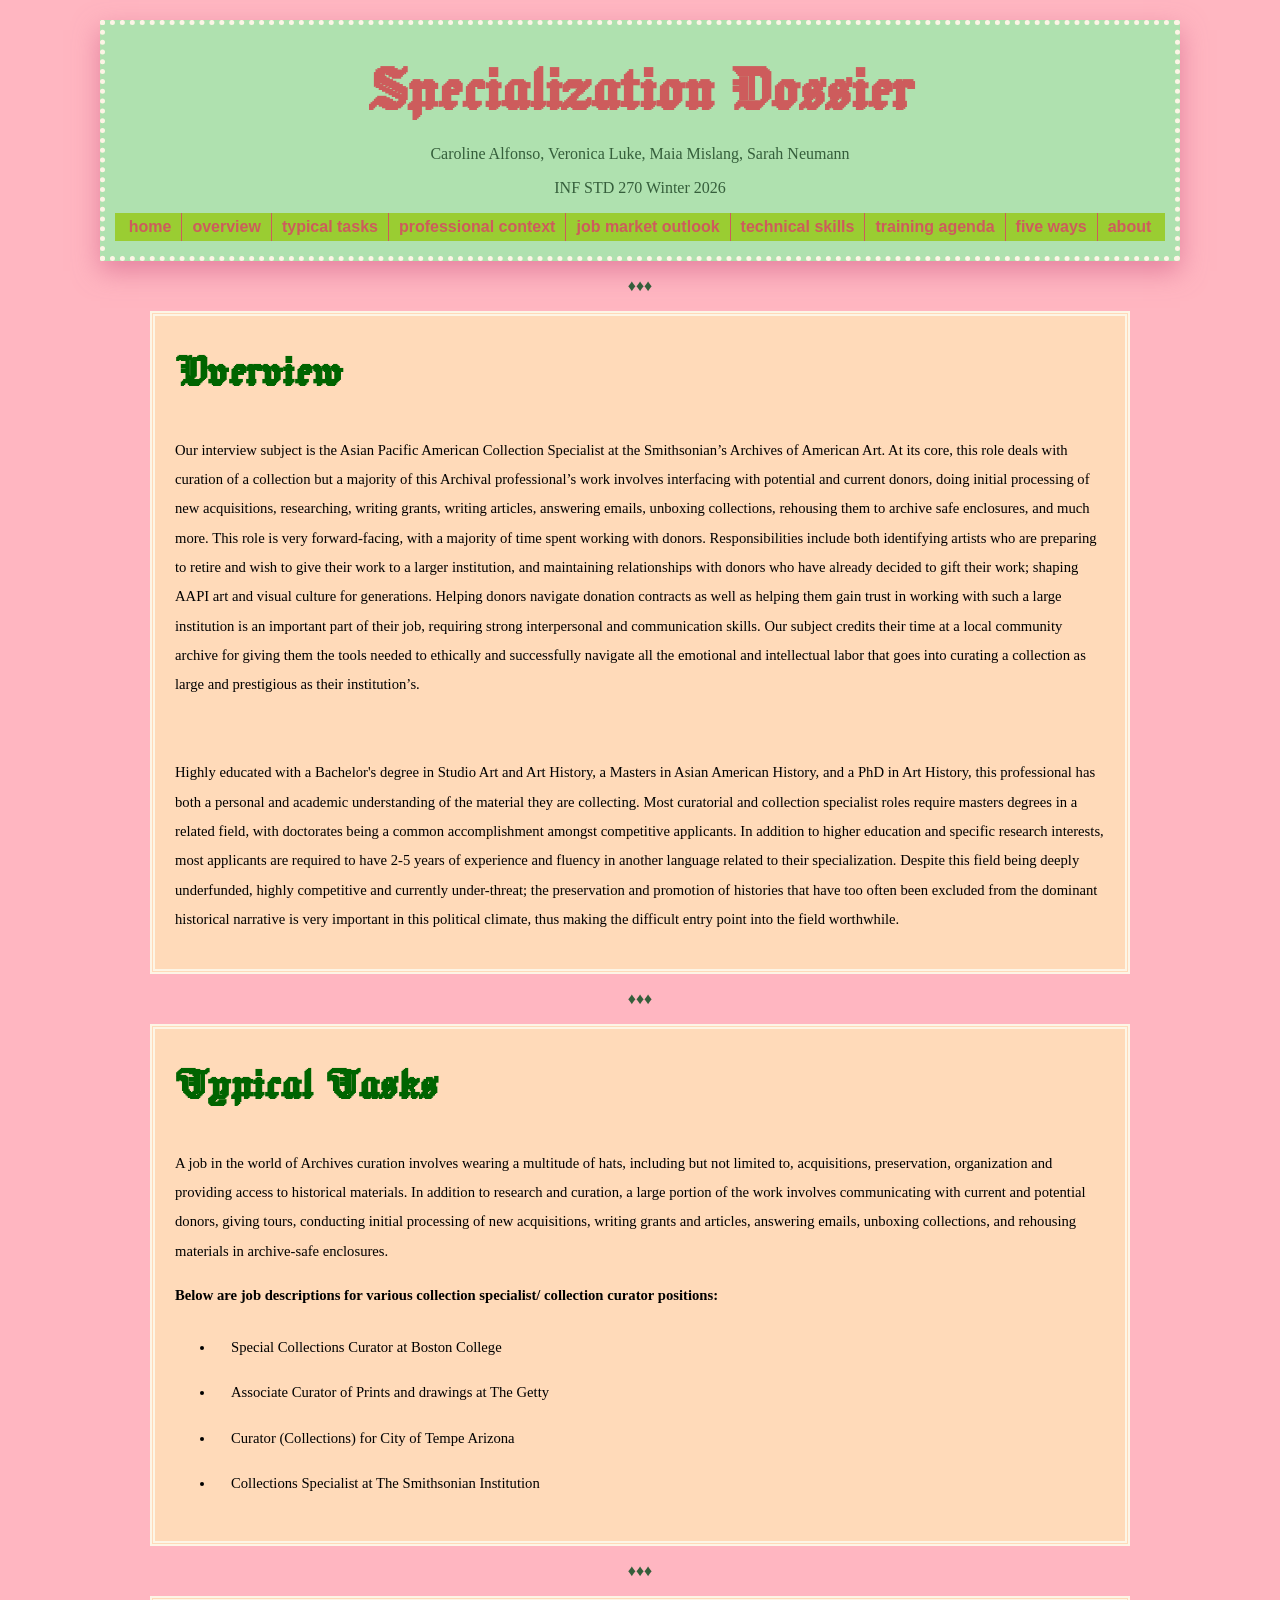
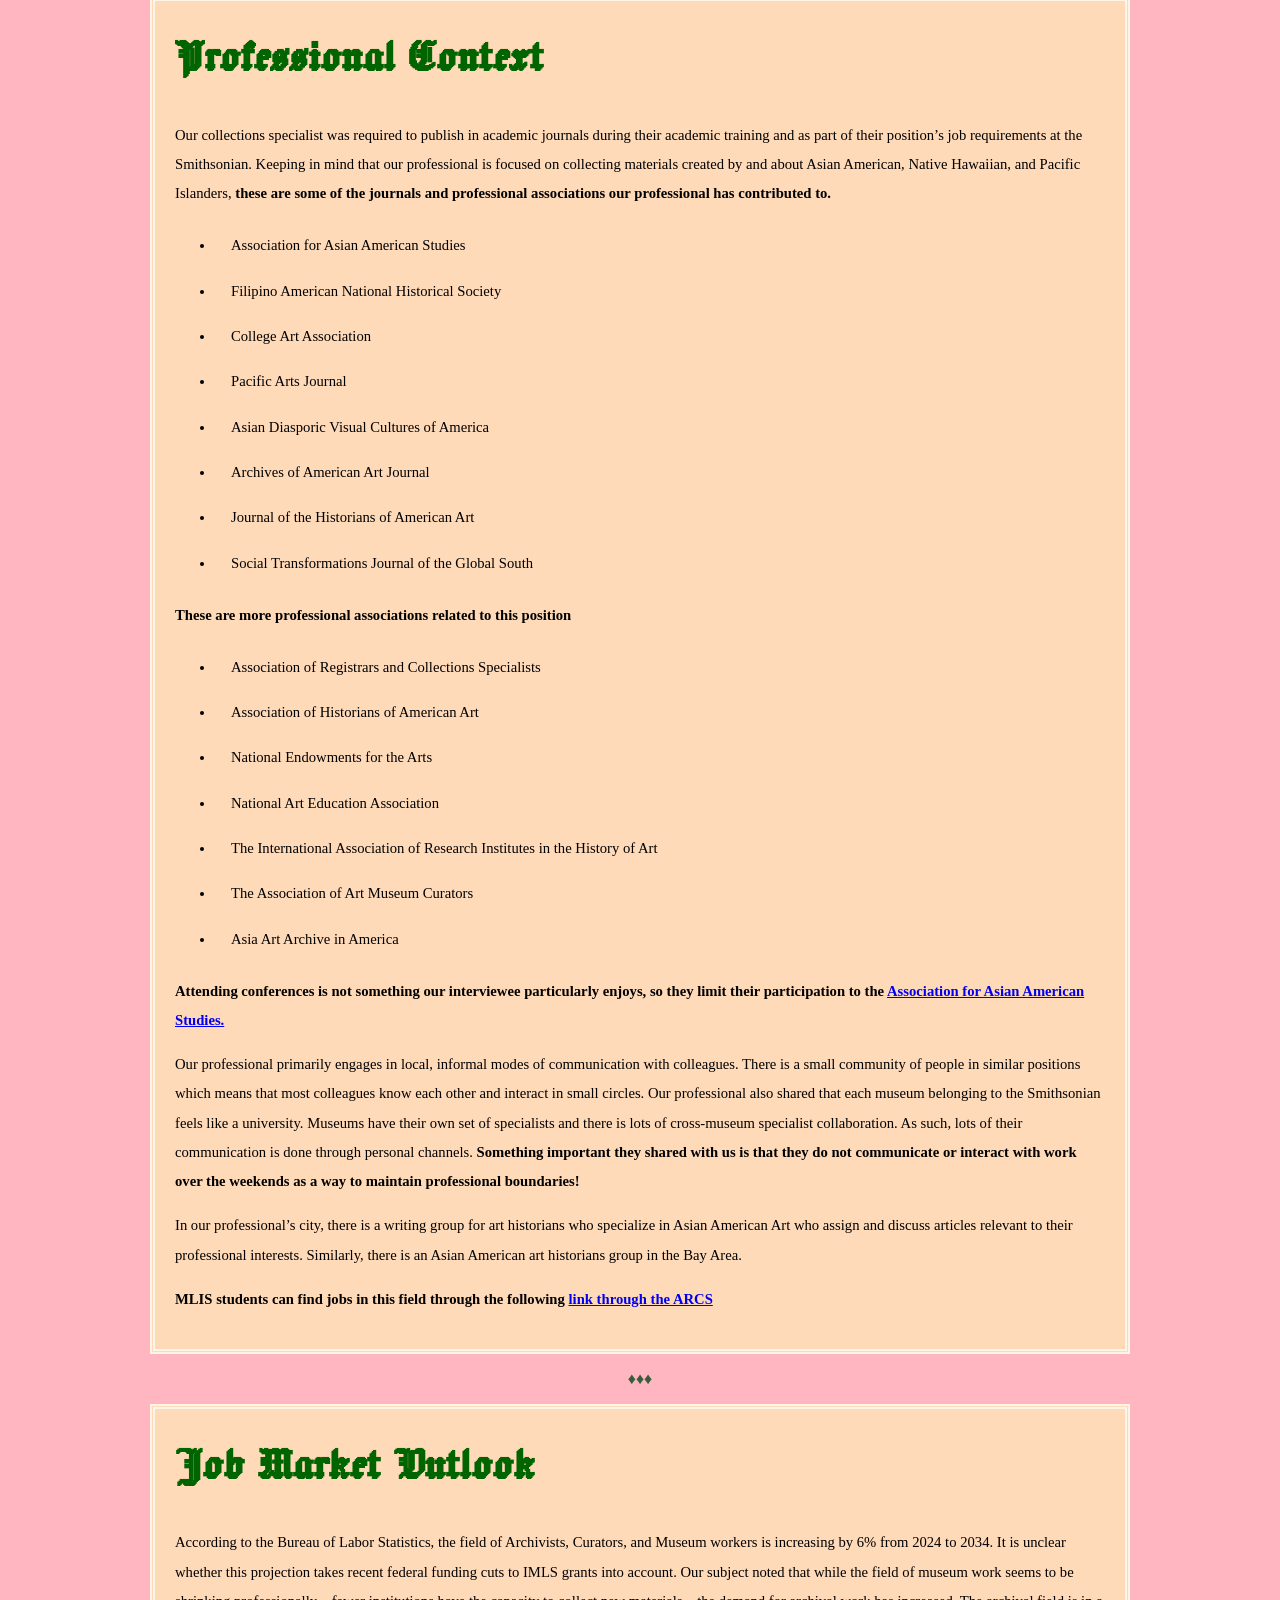
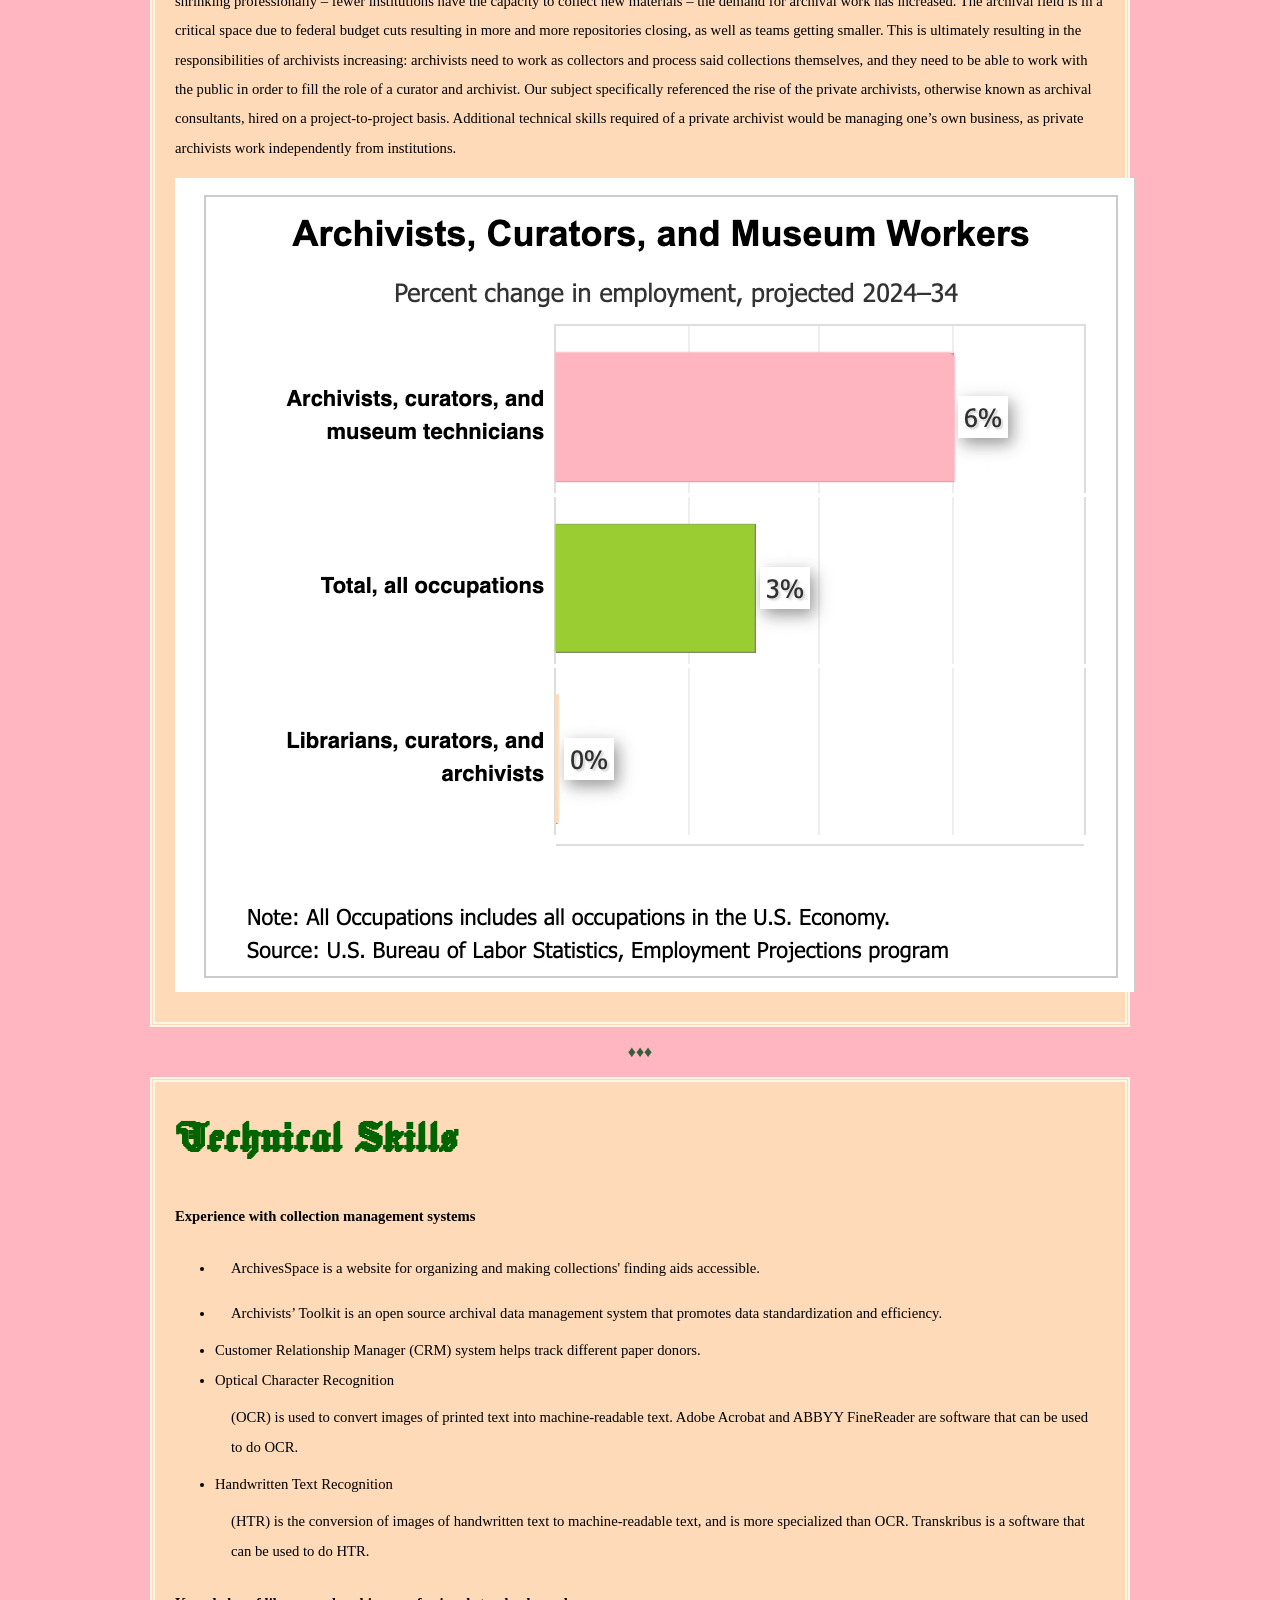
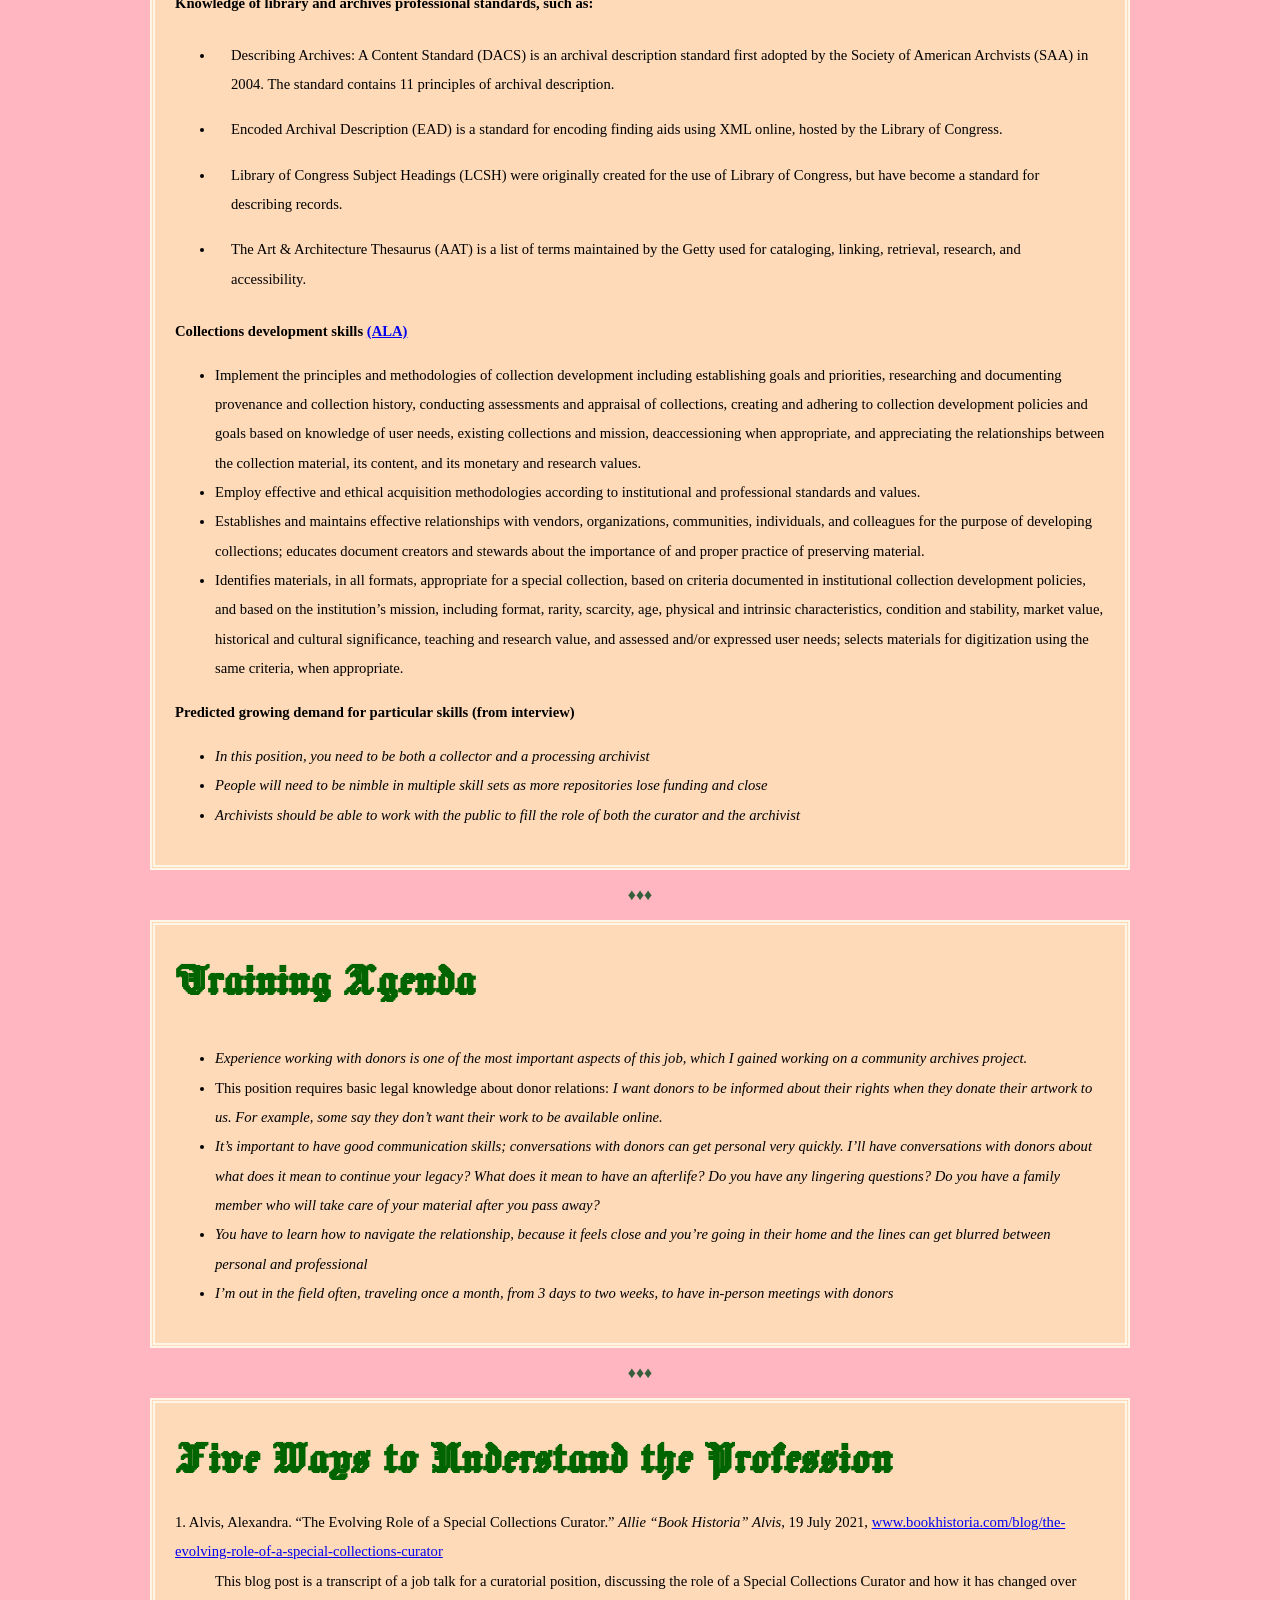
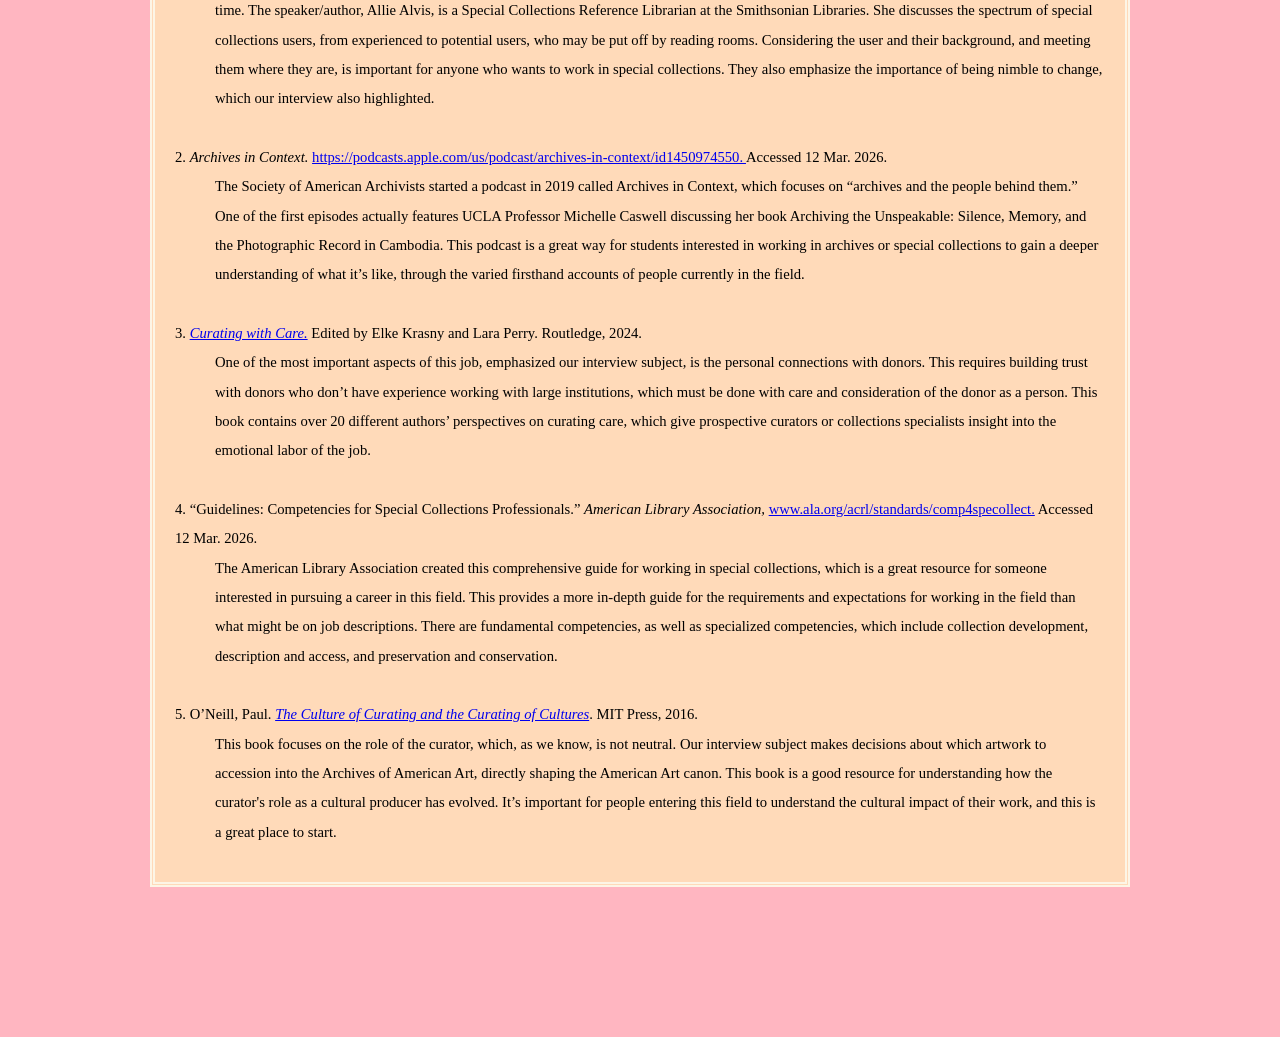
==== commit c4be355b: "Update index.html" ====
--- a/index.html
+++ b/index.html
@@ -90,7 +90,7 @@
     <div id="jobmarketoutlook" class="assignmentcontent">
         <h2>Job Market Outlook</h2>
         <p>According to the Bureau of Labor Statistics, the field of Archivists, Curators, and Museum workers is increasing by 6% from 2024 to 2034.<a href="https://www.google.com/url?q=https://www.bls.gov/ooh/education-training-and-library/curators-museum-technicians-and-conservators.htm%23tab-6&sa=D&source=docs&ust=1773296817985895&usg=AOvVaw3UX5-_Ka2-s0AF38S4RASg"></a> It is unclear whether this projection takes recent federal funding cuts to IMLS grants into account. Our subject noted that while the field of museum work seems to be shrinking professionally – fewer institutions have the capacity to collect new materials – the demand for archival work has increased. The archival field is in a critical space due to federal budget cuts resulting in more and more repositories closing, as well as teams getting smaller. This is ultimately resulting in the responsibilities of archivists increasing: archivists need to work as collectors and process said collections themselves, and they need to be able to work with the public in order to fill the role of a curator and archivist. Our subject specifically referenced the rise of the private archivists, otherwise known as archival consultants, hired on a project-to-project basis. Additional technical skills required of a private archivist would be managing one’s own business, as private archivists work independently from institutions.</p>
-        <img src="laborgraph.jpg" alt="Labor graph" id="graph">
+        <img src="labor graph.jpg" alt="Labor graph" id="graph">
     </div>
 
  <p>&diams;&diams;&diams;</p>
--- a/style.css
+++ b/style.css
@@ -106,10 +106,23 @@
 }
 
 .monkee{
-	display:inline-block;
+	background-color: peachpuff;
+	width: calc(100% - 900px);
+	height: auto;
+	border: double oldlace 5px;
 	text-align: center;
-	font: italic small-caps bold 25px/1.5 Helvetica, Arial, sans-serif;;
+	font: italic small-caps bold 16pt Helvetica, Arial, sans-serif;
 	padding: 5px;
+	margin: 10px;
+	display: inline-block;
+	flex-wrap: wrap;
+	overflow: hidden;
+	aspect-ratio: 1 / 1;
+}
+
+.monkee img{
+	width: calc(100% - 200px);
+	height: auto;
 }
 
 .container{
@@ -137,30 +150,34 @@
 }
 
 .graph{
-	width: calc(100% - 255px);
+	width: calc(100% - 100px);
 	background-color: palevioletred;
 	border: double oldlace 5px;
-	display:inline-block;
-	text-align: center;
+	display:flex;
 	padding: 30px;
 	margin-left:20px;
+	justify-content: center;
 }
 
 @media all and (max-width:768px) {
-	nav{
-		width:100%;
-	}
 	.monkee{
 		width:100%;
-	}
-	}
-	.assignmentcontent img{
-	width: 49%;
 	}
 }
 
 @media all and (max-width:500px) {
-	.assignmentcontent img{
+	.monkee img{
 	width: 100%;
 	}
+	.graph img{
+		width: 100%;
+	}
 }
+
+#nala img{
+	width: 100%;
+}
+
+#sparkee img{
+	width: calc(100% - 87px);
+}
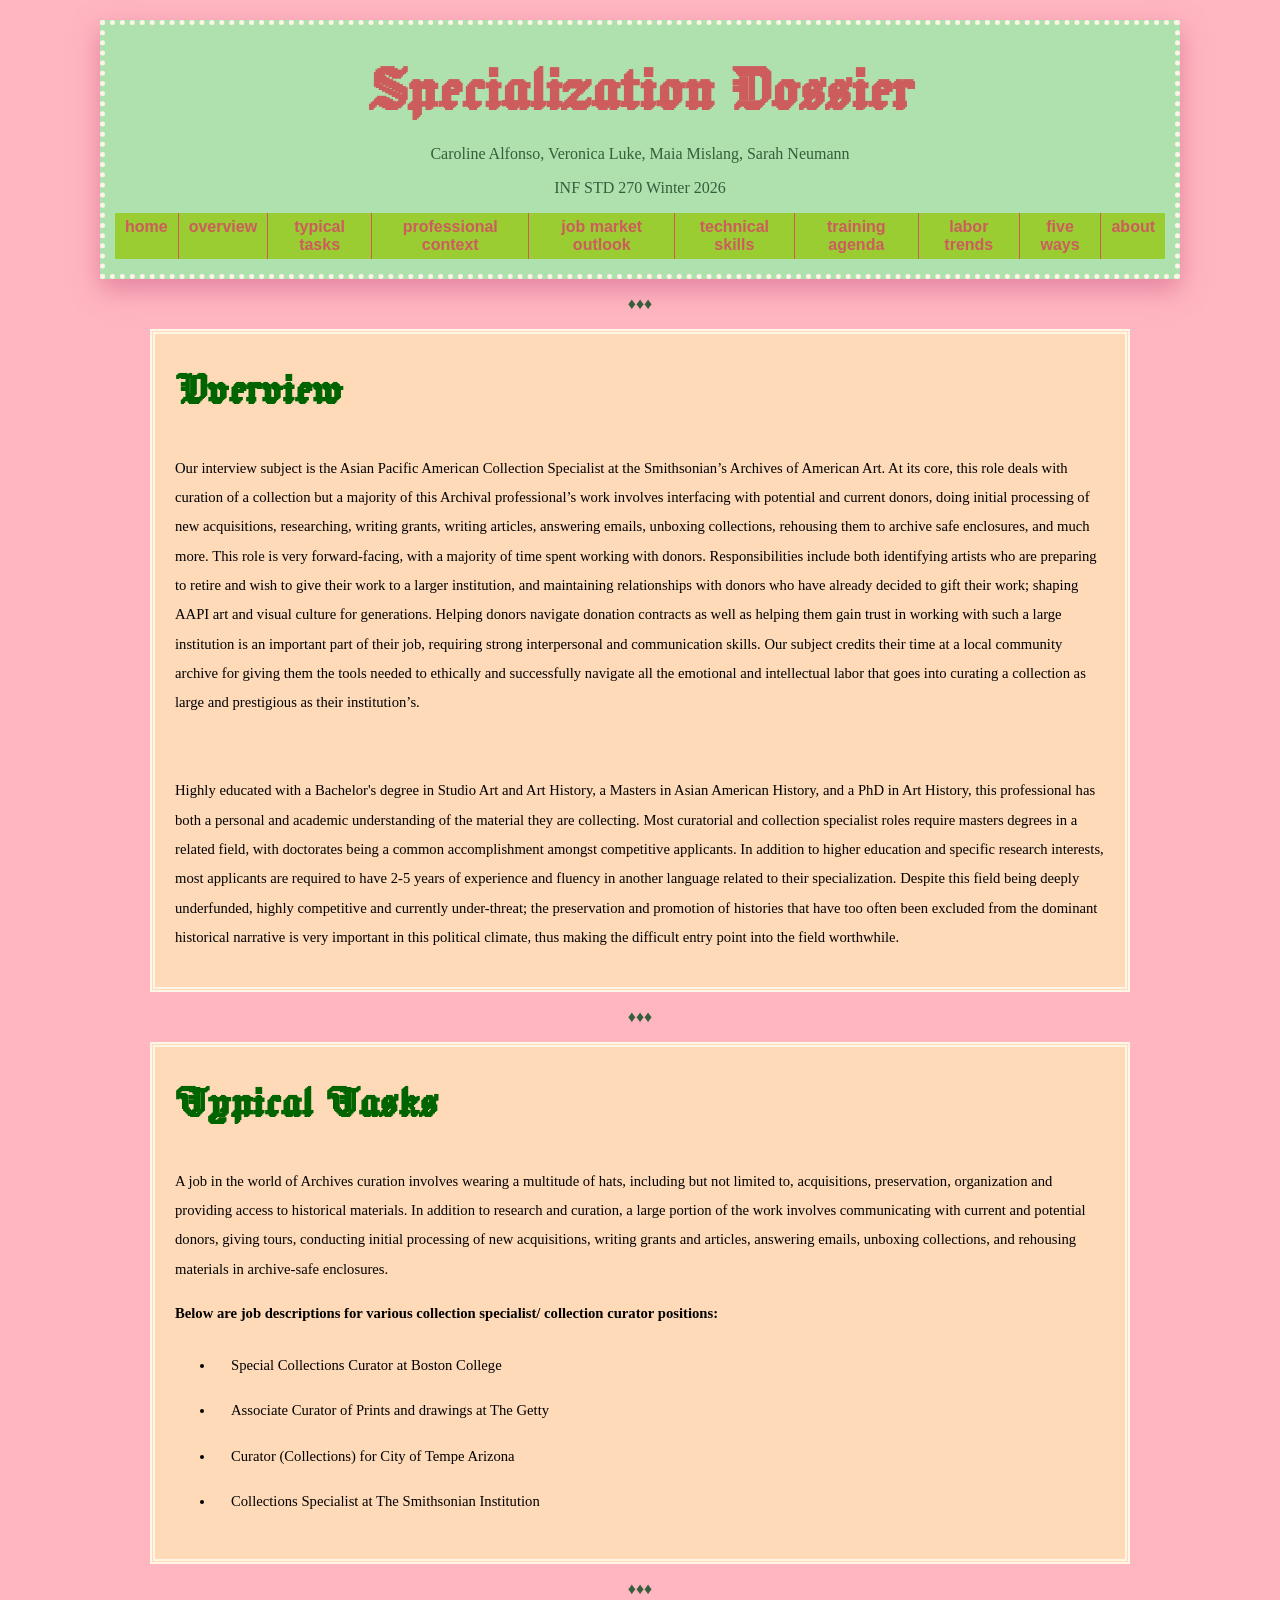
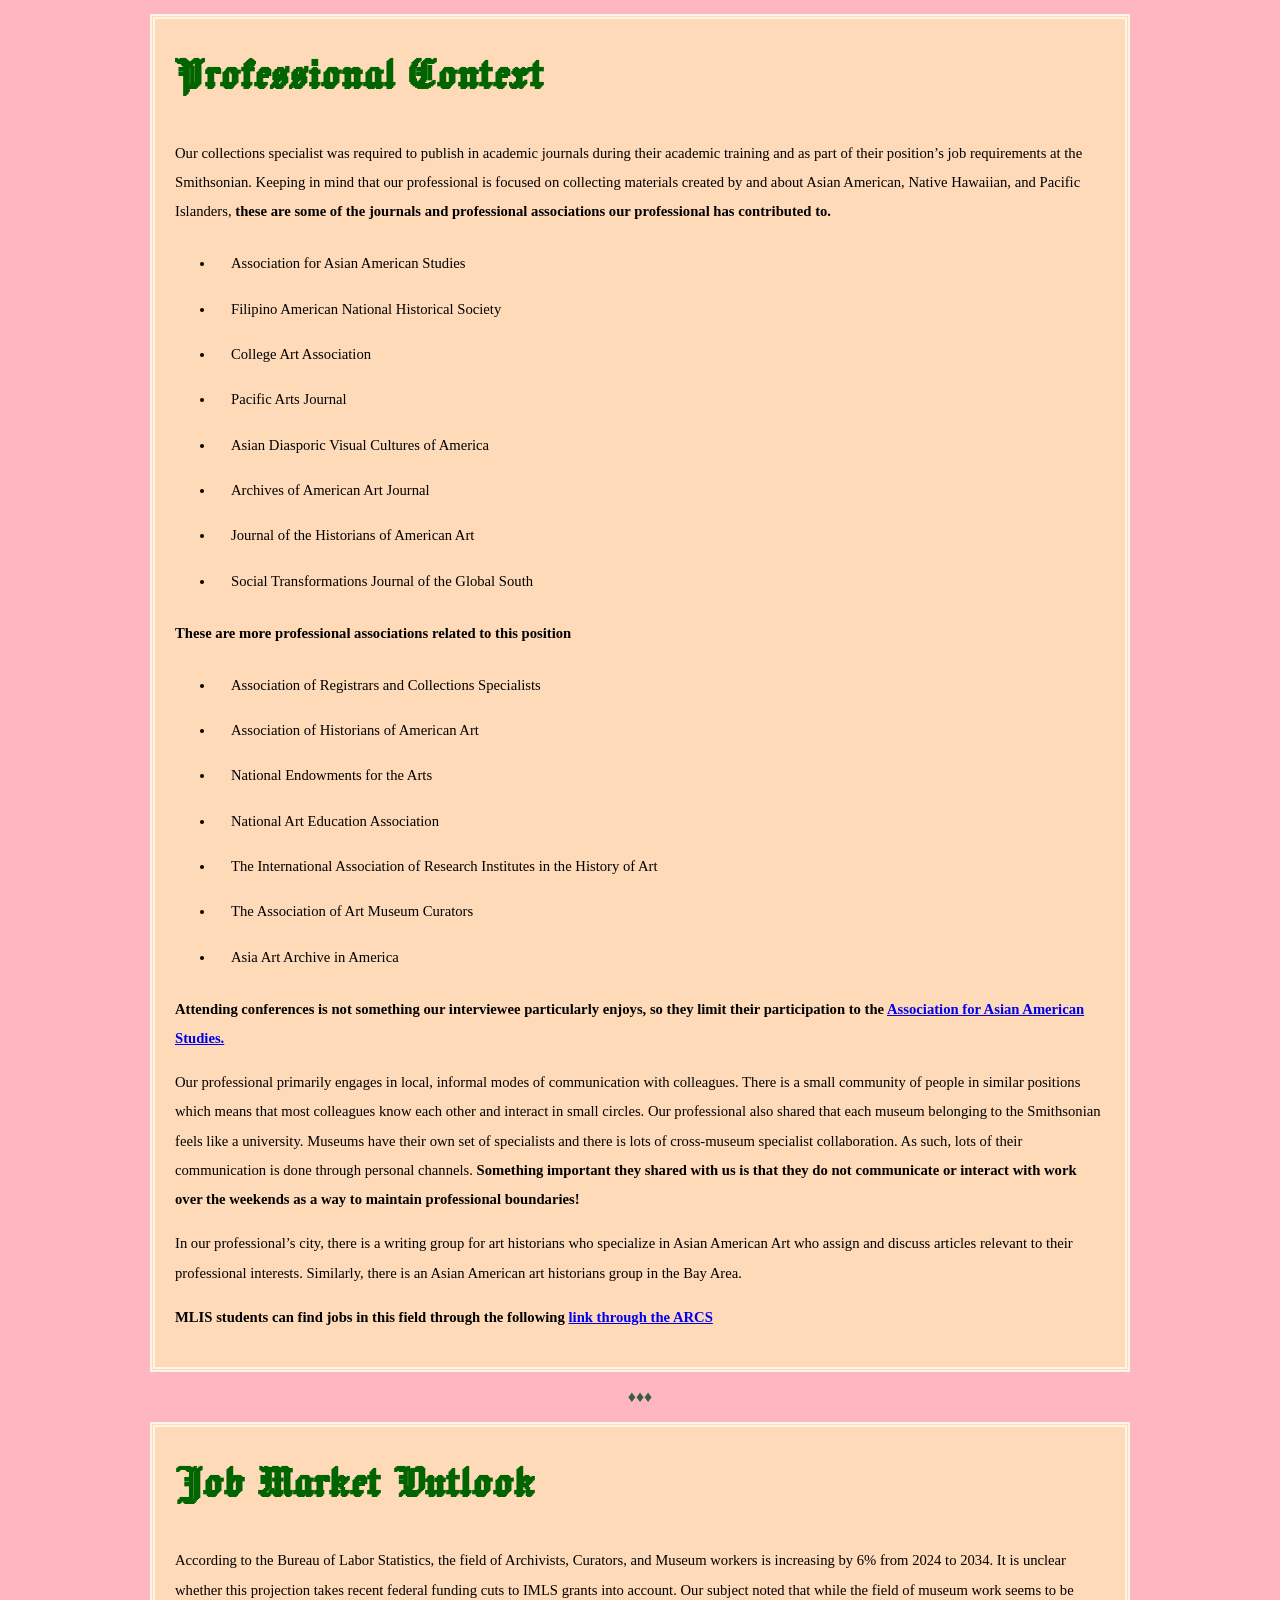
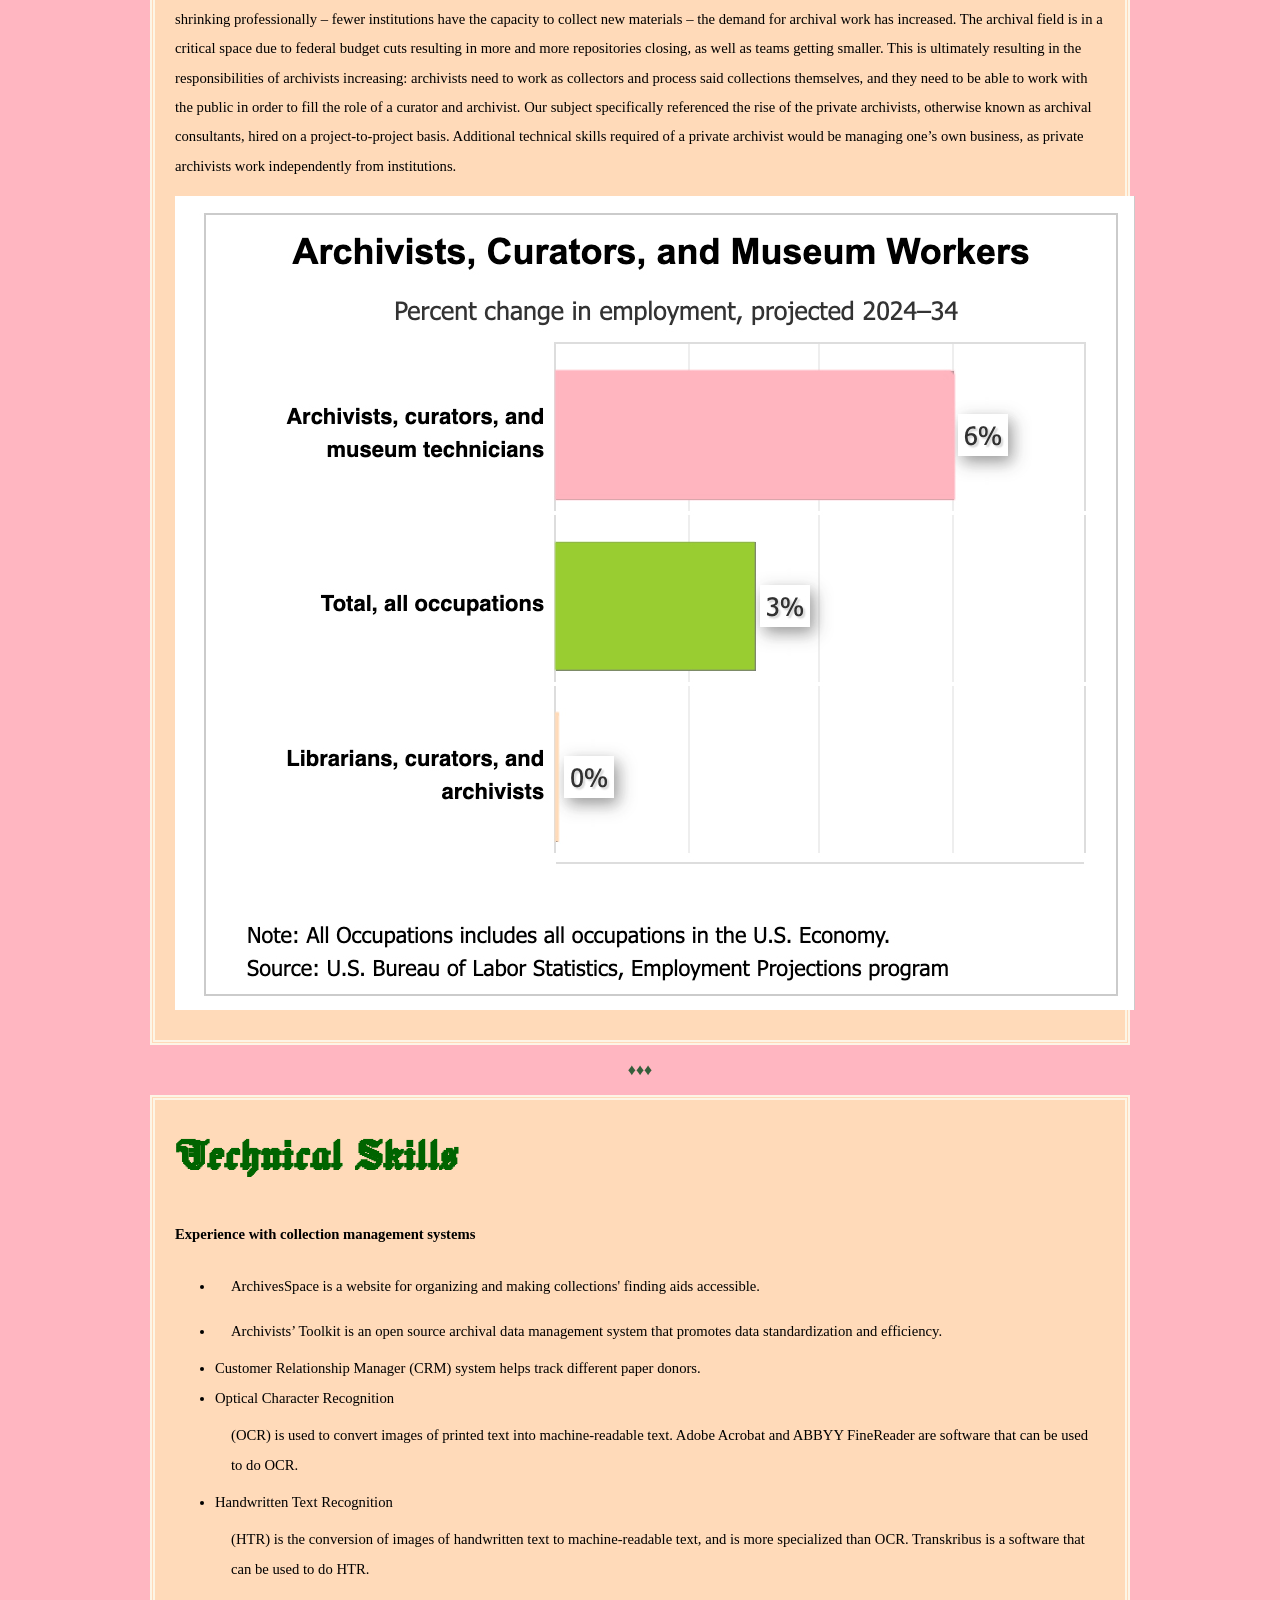
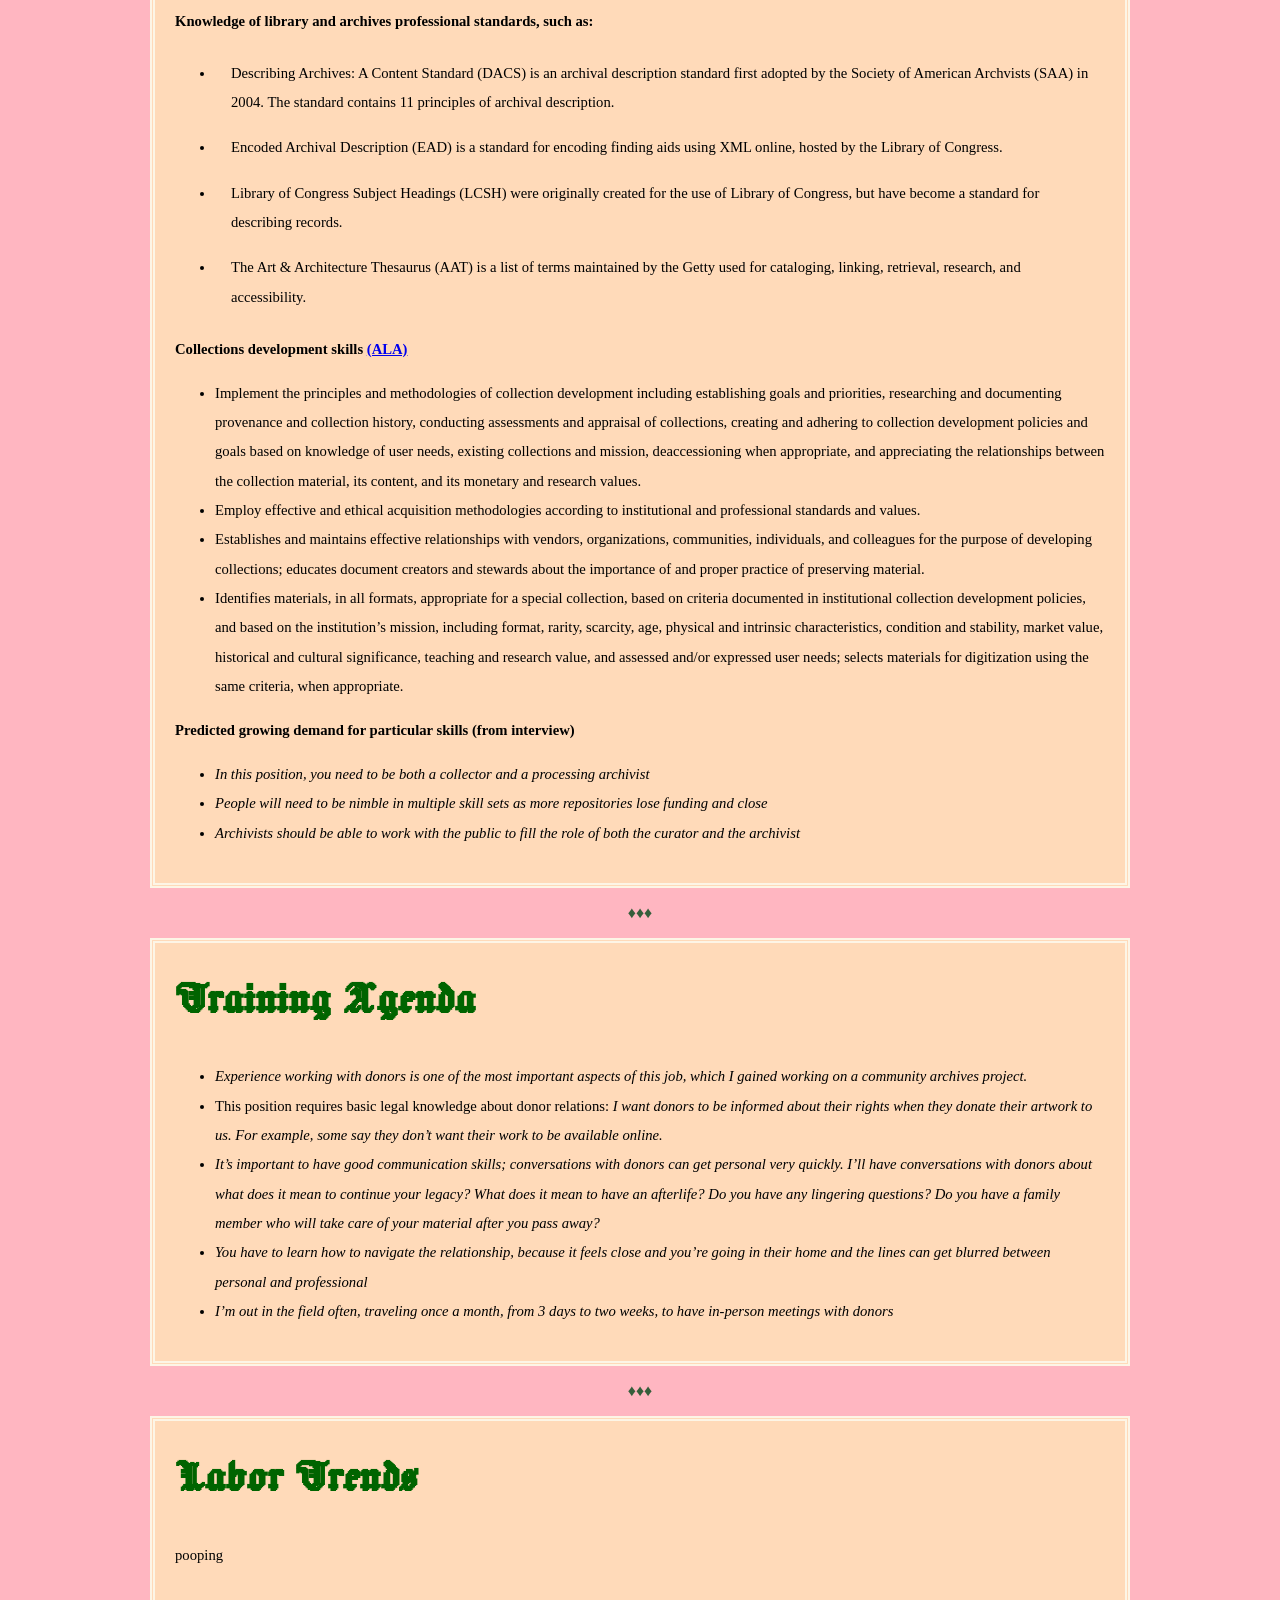
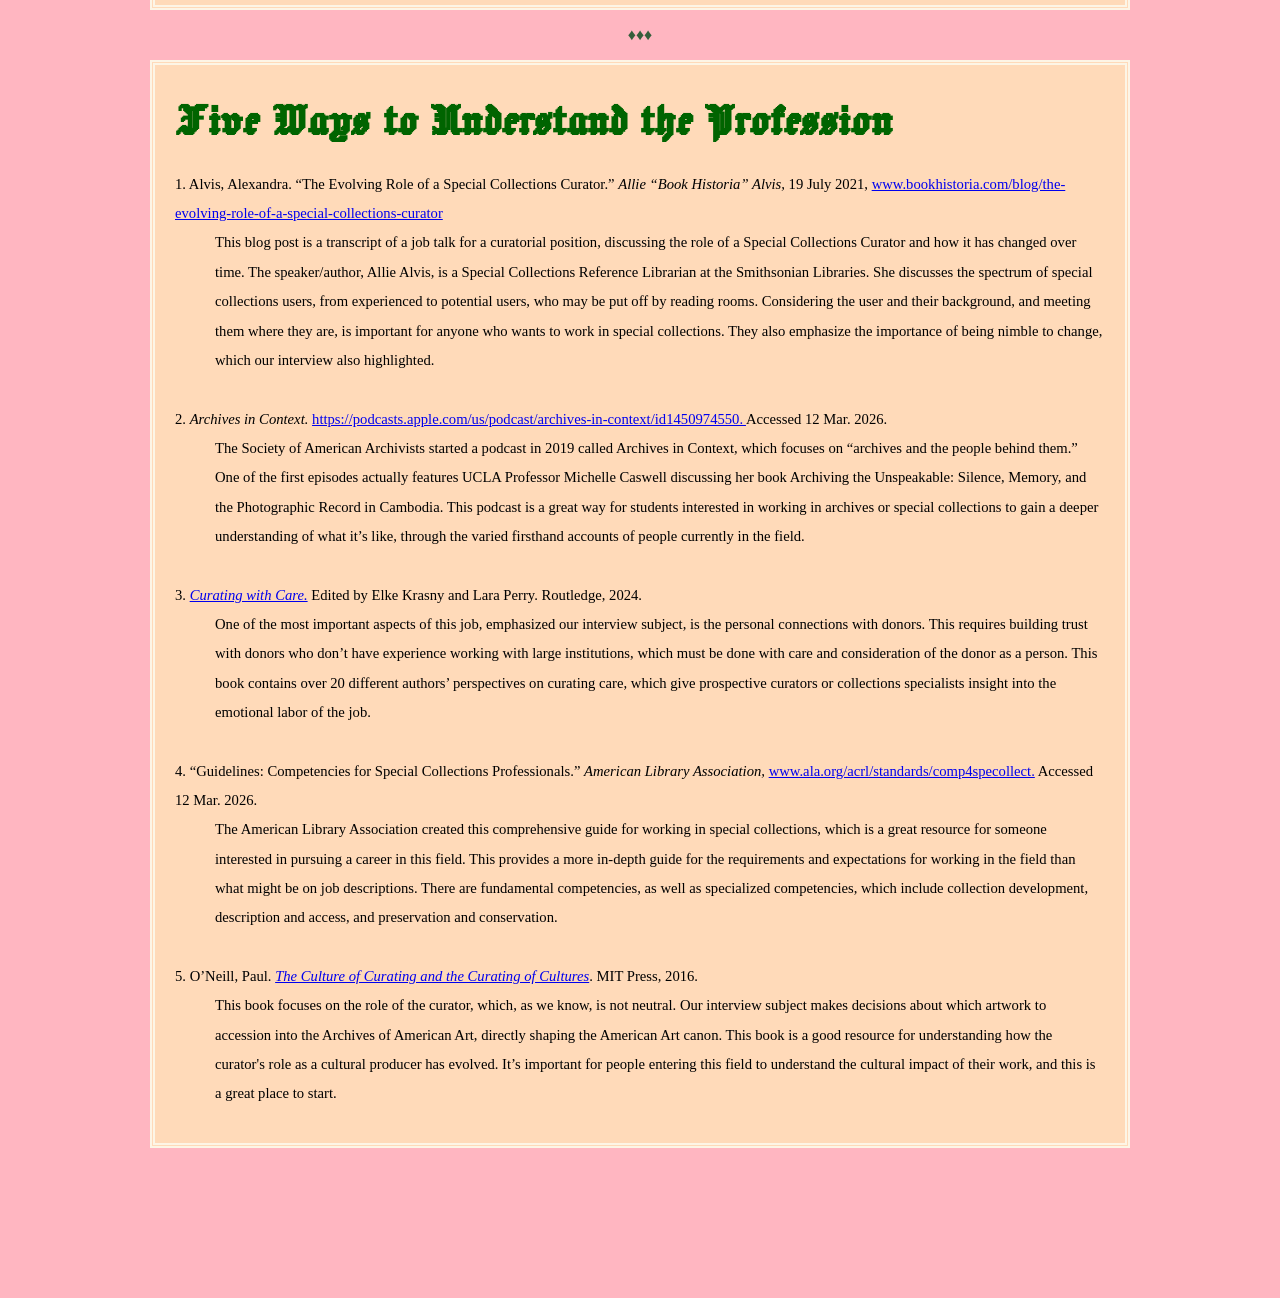
==== commit 9886a4ef: "Update index.html" ====
--- a/index.html
+++ b/index.html
@@ -20,6 +20,7 @@
                <li><a href="index.html#jobmarketoutlook"> job market outlook </a></li>
                <li><a href="index.html#technicalskillsnapshot"> technical skills </a></li>
                <li><a href="index.html#trainingagenda"> training agenda </a></li>
+               <li><a href="#labortrends"> labor trends </a></li>
                <li><a href="#fiveguys"> five ways </a></li>
                <li><a href="about.html">about</a></li>
            </ul> 
@@ -148,6 +149,11 @@
               <li>I’m out in the field often, traveling once a month, from 3 days to two weeks, to have in-person meetings with donors</li>
         </i></ul>
     </div>
+ <p>&diams;&diams;&diams;</p>
+<div id="labortrends" class="assignmentcontent">
+        <h2>Labor Trends</h2>
+        <p>pooping</p>
+    </div>
 
  <p>&diams;&diams;&diams;</p>
 
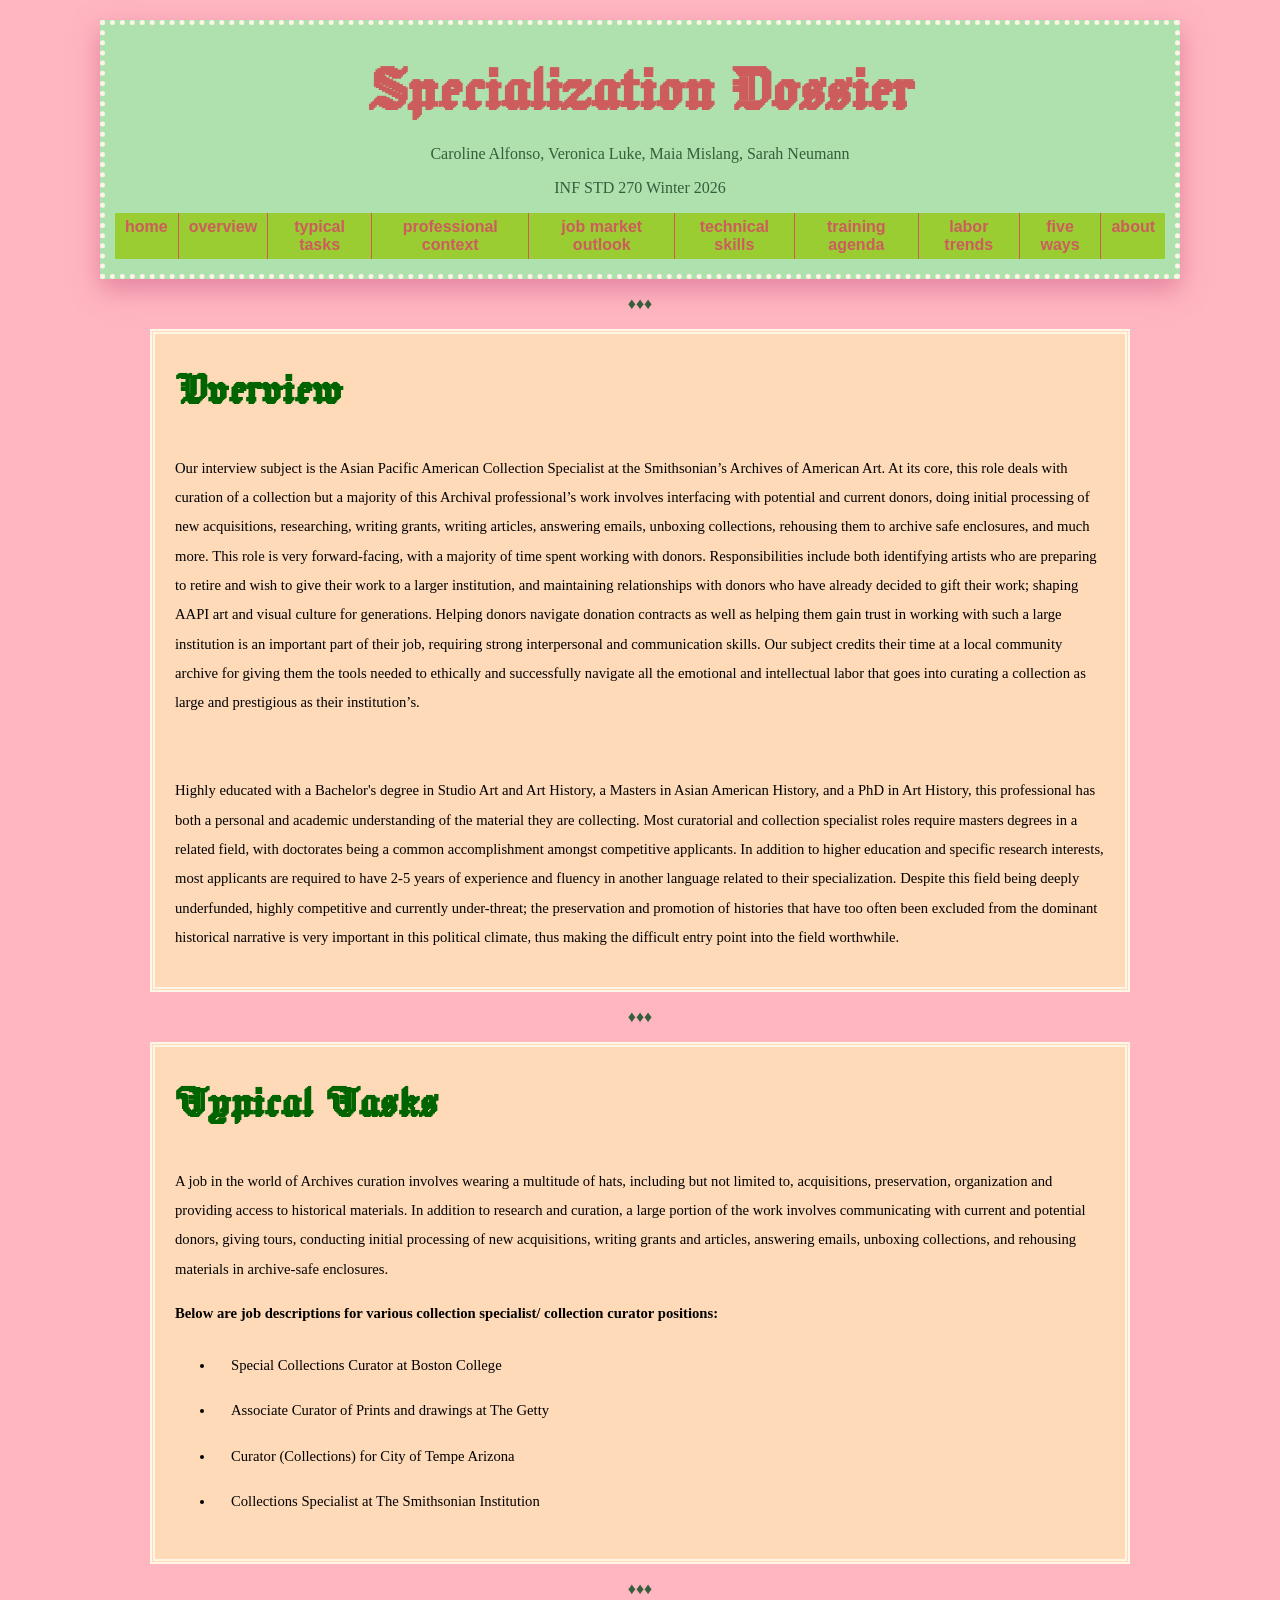
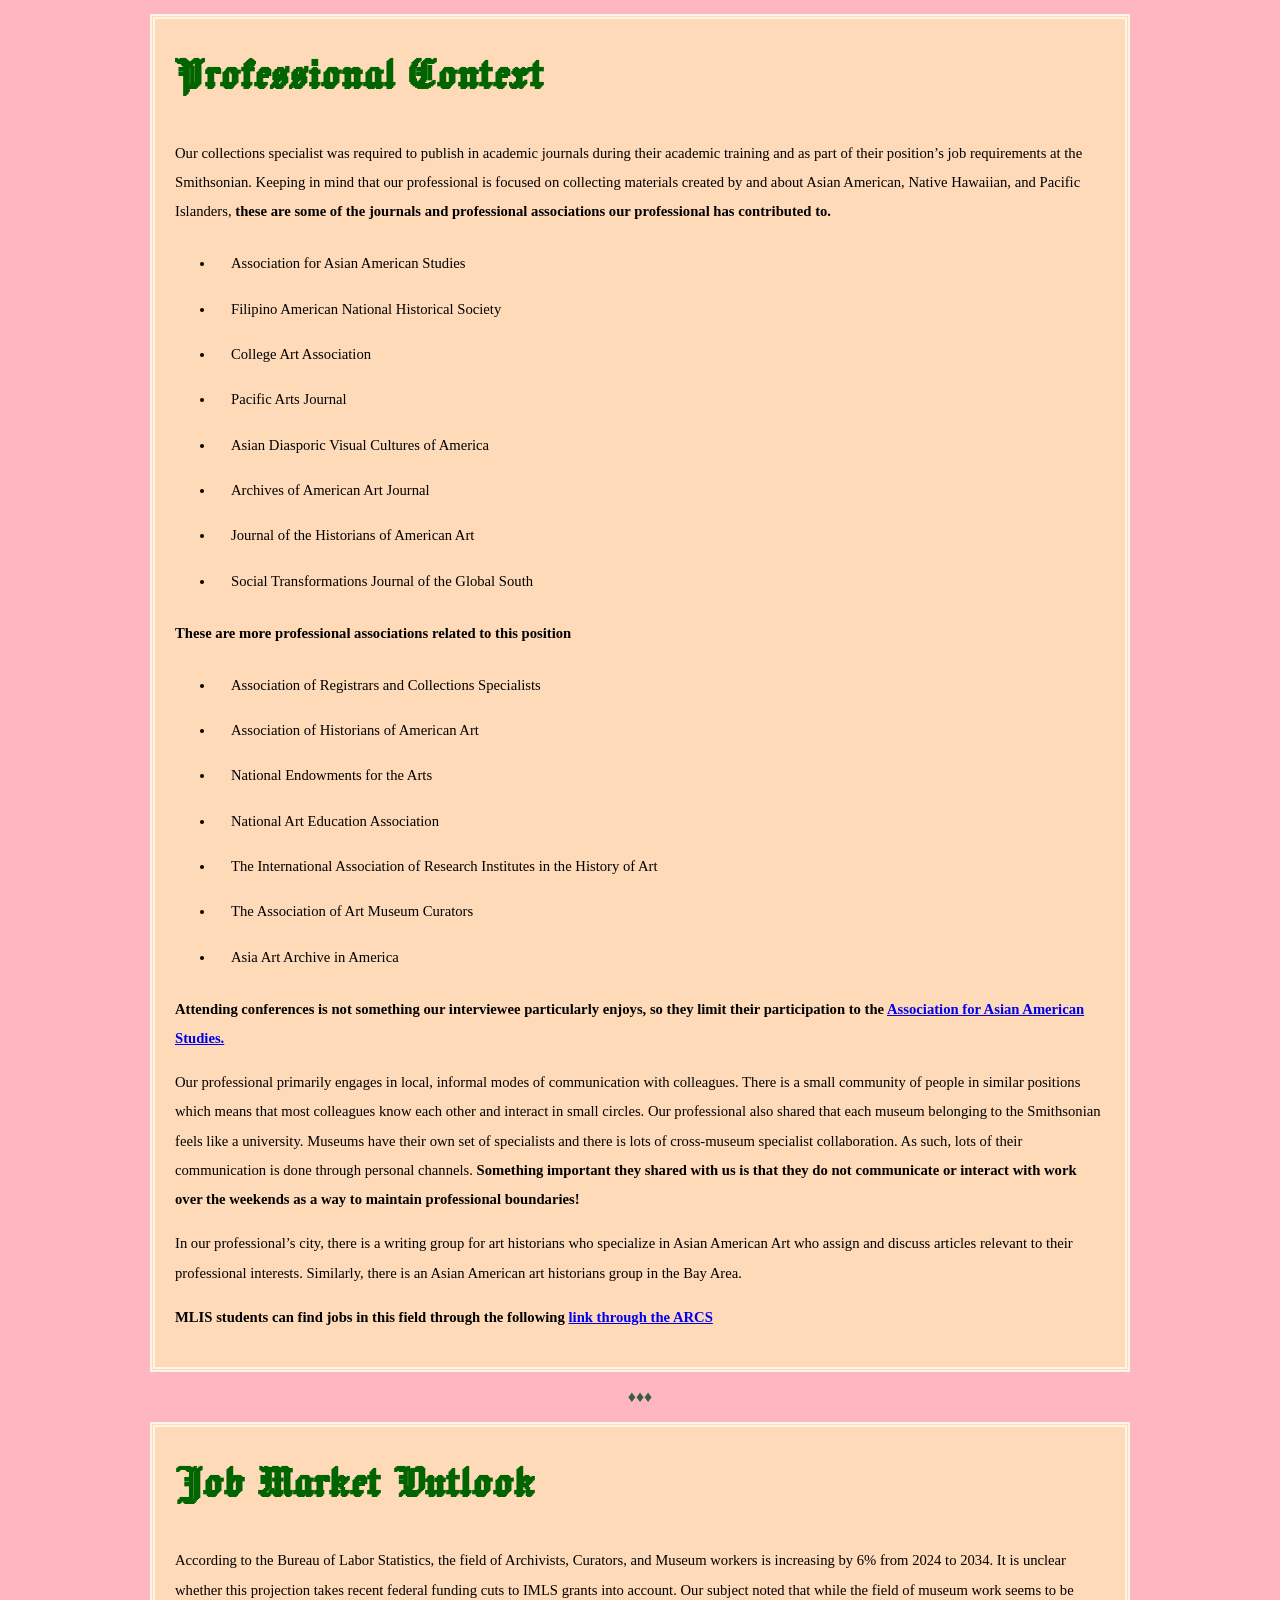
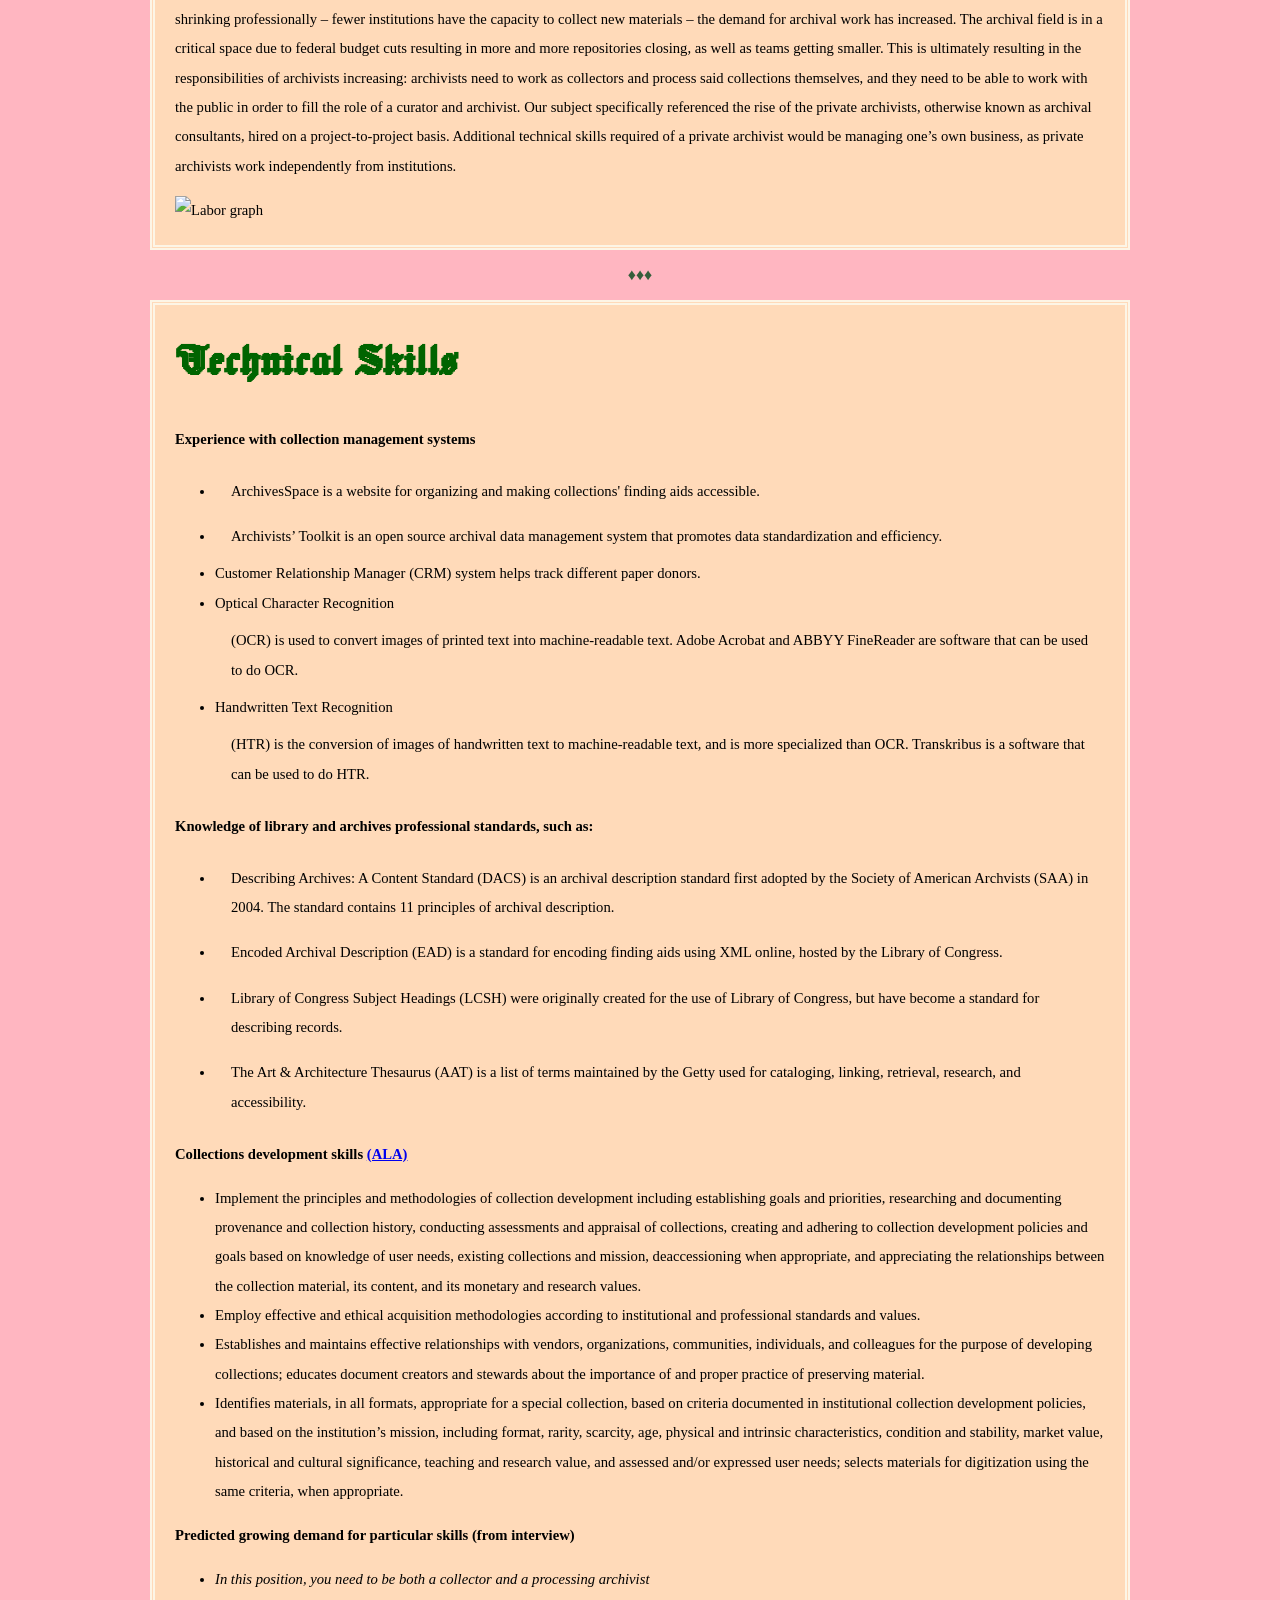
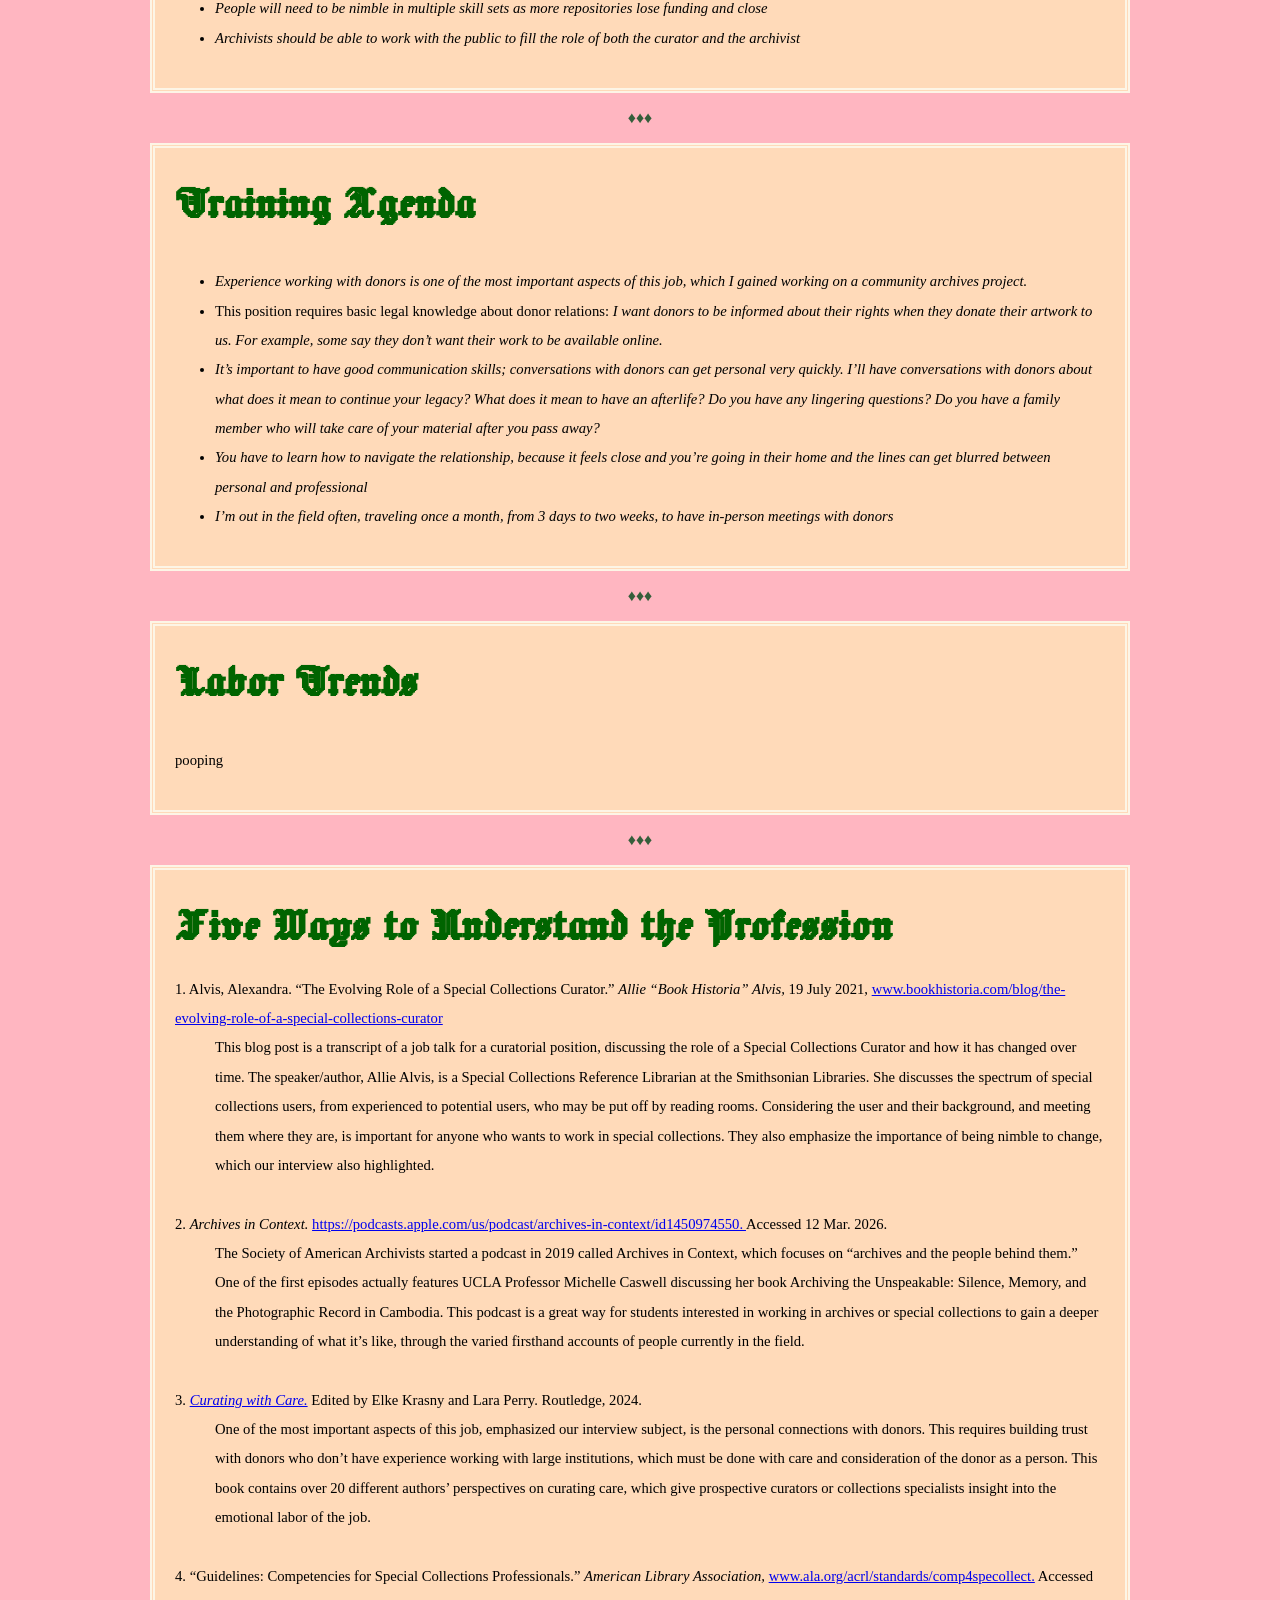
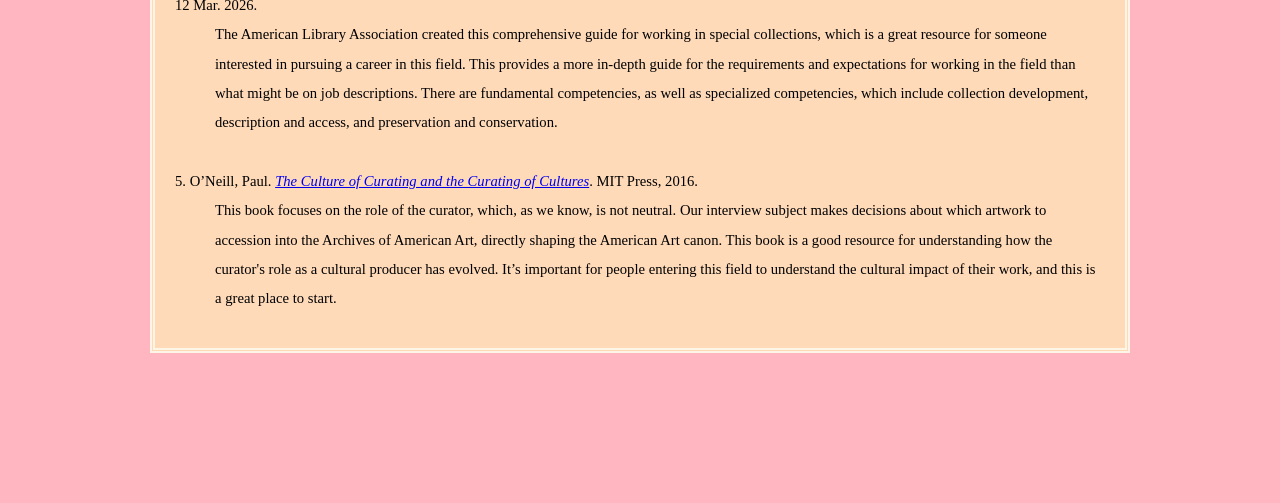
==== commit 3fde7246: "Update index.html" ====
--- a/index.html
+++ b/index.html
@@ -80,18 +80,19 @@
              <li><a href="https://www.aaa-a.org/collection/asian-american-art-a-history-1850-1970">Asia Art Archive in America</a></li>
         </ul>
         
-        <p><strong>Attending conferences is not something our interviewee particularly enjoys, so they limit their participation to the <a href="https://aaastudies.org/journal/">Association for Asian American Studies.</a></strong></p>
-        <p>Our professional primarily engages in local, informal modes of communication with colleagues. There is a small community of people in similar positions which means that most colleagues know each other and interact in small circles. Our professional also shared that each museum belonging to the Smithsonian feels like a university. Museums have their own set of specialists and there is lots of cross-museum specialist collaboration. As such, lots of their communication is done through personal channels. <strong>Something important they shared with us is that they do not communicate or interact with work over the weekends as a way to maintain professional boundaries!</strong></p>
-        <p>In our professional’s city, there is a writing group for art historians who specialize in Asian American Art who assign and discuss articles relevant to their professional interests. Similarly, there is an Asian American art historians group in the Bay Area.</p>
-        <p><strong>MLIS students can find jobs in this field through the following <a href="https://www.arcsinfo.org/career-center/open-positions">link through the ARCS</a></strong></p>
+         <p><strong>Attending conferences is not something our interviewee particularly enjoys, so they limit their participation to the <a href="https://aaastudies.org/journal/">Association for Asian American Studies.</a></strong></p>
+         <p>Our professional primarily engages in local, informal modes of communication with colleagues. There is a small community of people in similar positions which means that most colleagues know each other and interact in small circles. Our professional also shared that each museum belonging to the Smithsonian feels like a university. Museums have their own set of specialists and there is lots of cross-museum specialist collaboration. As such, lots of their communication is done through personal channels. <strong>Something important they shared with us is that they do not communicate or interact with work over the weekends as a way to maintain professional boundaries!</strong></p>
+         <p>In our professional’s city, there is a writing group for art historians who specialize in Asian American Art who assign and discuss articles relevant to their professional interests. Similarly, there is an Asian American art historians group in the Bay Area.</p>
+         <p><strong>MLIS students can find jobs in this field through the following <a href="https://www.arcsinfo.org/career-center/open-positions">link through the ARCS</a></strong></p>
     </div>
 
  <p>&diams;&diams;&diams;</p>
 
     <div id="jobmarketoutlook" class="assignmentcontent">
-        <h2>Job Market Outlook</h2>
-        <p>According to the Bureau of Labor Statistics, the field of Archivists, Curators, and Museum workers is increasing by 6% from 2024 to 2034.<a href="https://www.google.com/url?q=https://www.bls.gov/ooh/education-training-and-library/curators-museum-technicians-and-conservators.htm%23tab-6&sa=D&source=docs&ust=1773296817985895&usg=AOvVaw3UX5-_Ka2-s0AF38S4RASg"></a> It is unclear whether this projection takes recent federal funding cuts to IMLS grants into account. Our subject noted that while the field of museum work seems to be shrinking professionally – fewer institutions have the capacity to collect new materials – the demand for archival work has increased. The archival field is in a critical space due to federal budget cuts resulting in more and more repositories closing, as well as teams getting smaller. This is ultimately resulting in the responsibilities of archivists increasing: archivists need to work as collectors and process said collections themselves, and they need to be able to work with the public in order to fill the role of a curator and archivist. Our subject specifically referenced the rise of the private archivists, otherwise known as archival consultants, hired on a project-to-project basis. Additional technical skills required of a private archivist would be managing one’s own business, as private archivists work independently from institutions.</p>
-        <img src="labor graph.jpg" alt="Labor graph" id="graph">
+         <h2>Job Market Outlook</h2>
+         <p>According to the Bureau of Labor Statistics, the field of Archivists, Curators, and Museum workers is increasing by 6% from 2024 to 2034.<a href="https://www.google.com/url?q=https://www.bls.gov/ooh/education-training-and-library/curators-museum-technicians-and-conservators.htm%23tab-6&sa=D&source=docs&ust=1773296817985895&usg=AOvVaw3UX5-_Ka2-s0AF38S4RASg"></a> It is unclear whether this projection takes recent federal funding cuts to IMLS grants into account. Our subject noted that while the field of museum work seems to be shrinking professionally – fewer institutions have the capacity to collect new materials – the demand for archival work has increased. The archival field is in a critical space due to federal budget cuts resulting in more and more repositories closing, as well as teams getting smaller. This is ultimately resulting in the responsibilities of archivists increasing: archivists need to work as collectors and process said collections themselves, and they need to be able to work with the public in order to fill the role of a curator and archivist. Our subject specifically referenced the rise of the private archivists, otherwise known as archival consultants, hired on a project-to-project basis. Additional technical skills required of a private archivist would be managing one’s own business, as private archivists work independently from institutions.</p>
+    
+         <img src="laborgraph.jpg" alt="Labor graph">
     </div>
 
  <p>&diams;&diams;&diams;</p>
@@ -149,7 +150,9 @@
               <li>I’m out in the field often, traveling once a month, from 3 days to two weeks, to have in-person meetings with donors</li>
         </i></ul>
     </div>
+
  <p>&diams;&diams;&diams;</p>
+
 <div id="labortrends" class="assignmentcontent">
         <h2>Labor Trends</h2>
         <p>pooping</p>
--- a/style.css
+++ b/style.css
@@ -163,6 +163,9 @@
 	.monkee{
 		width:100%;
 	}
+	.graph img{
+		width: 100%;
+	}
 }
 
 @media all and (max-width:500px) {
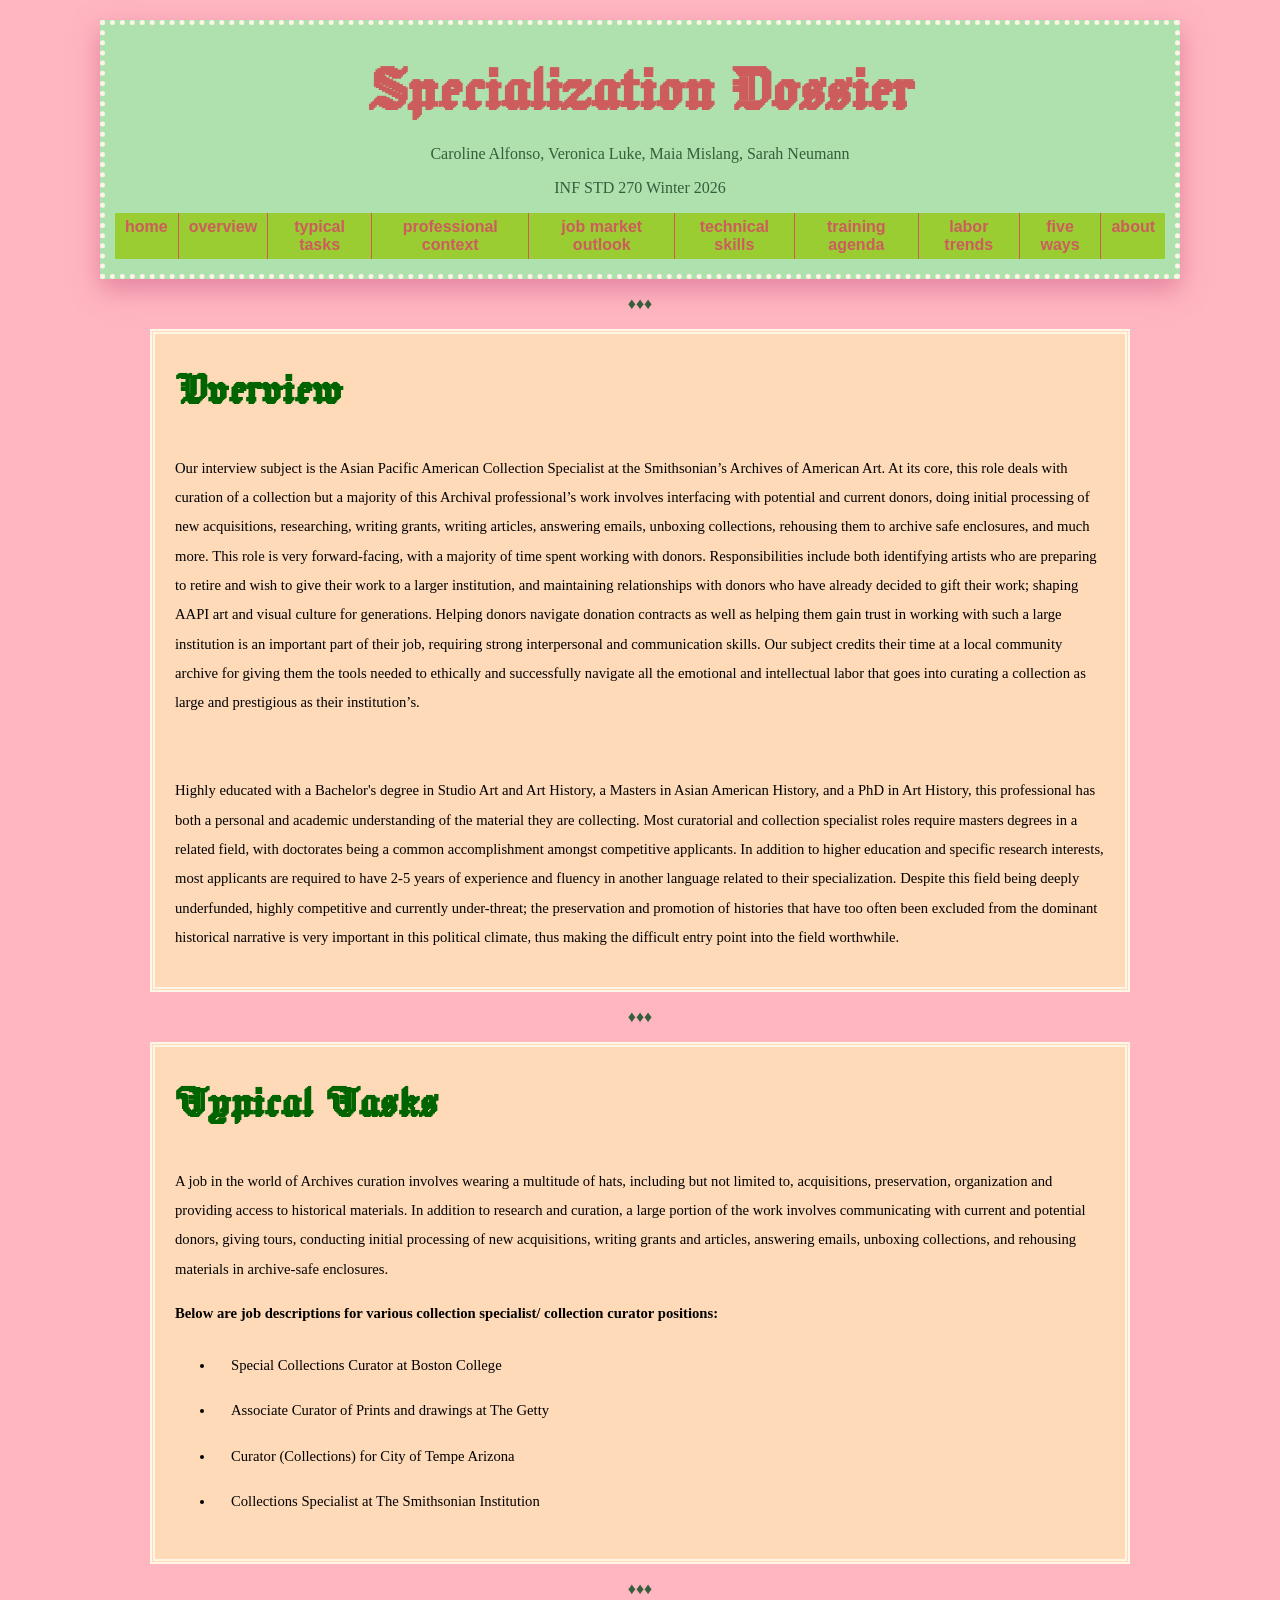
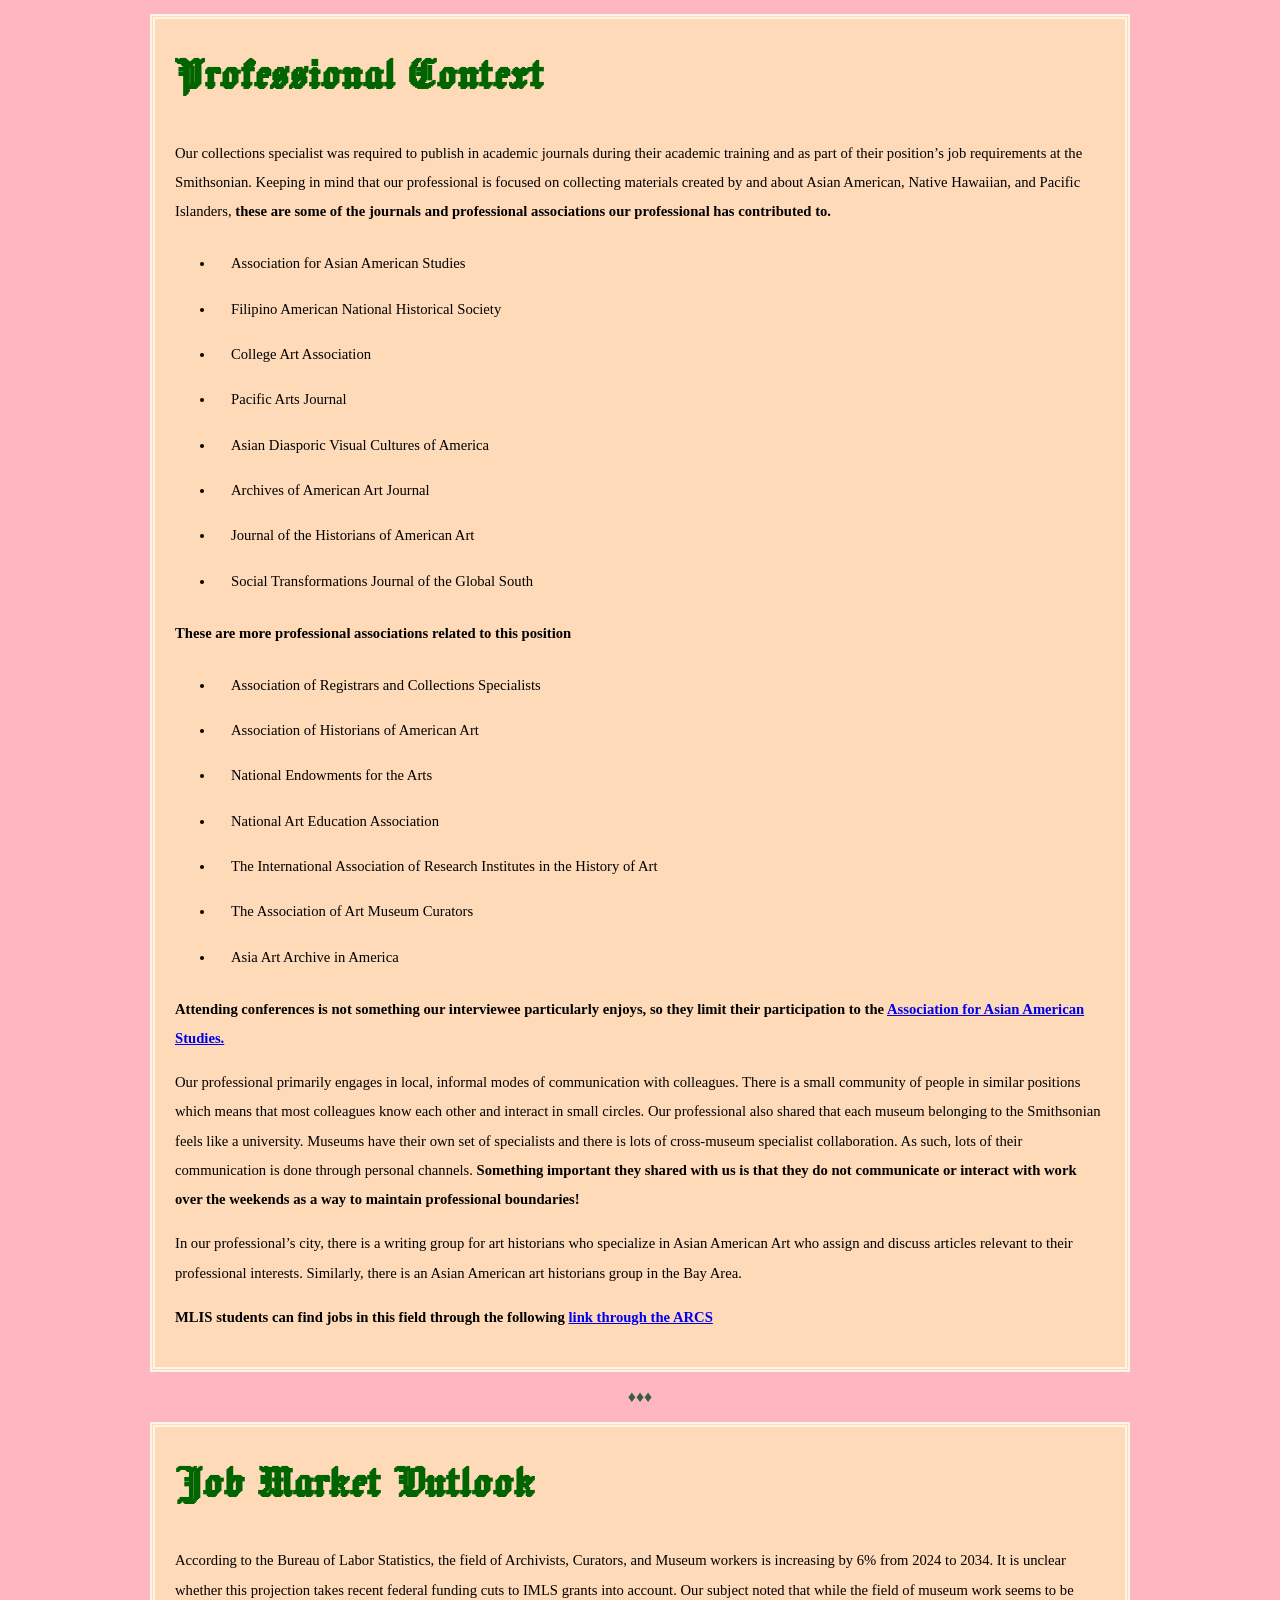
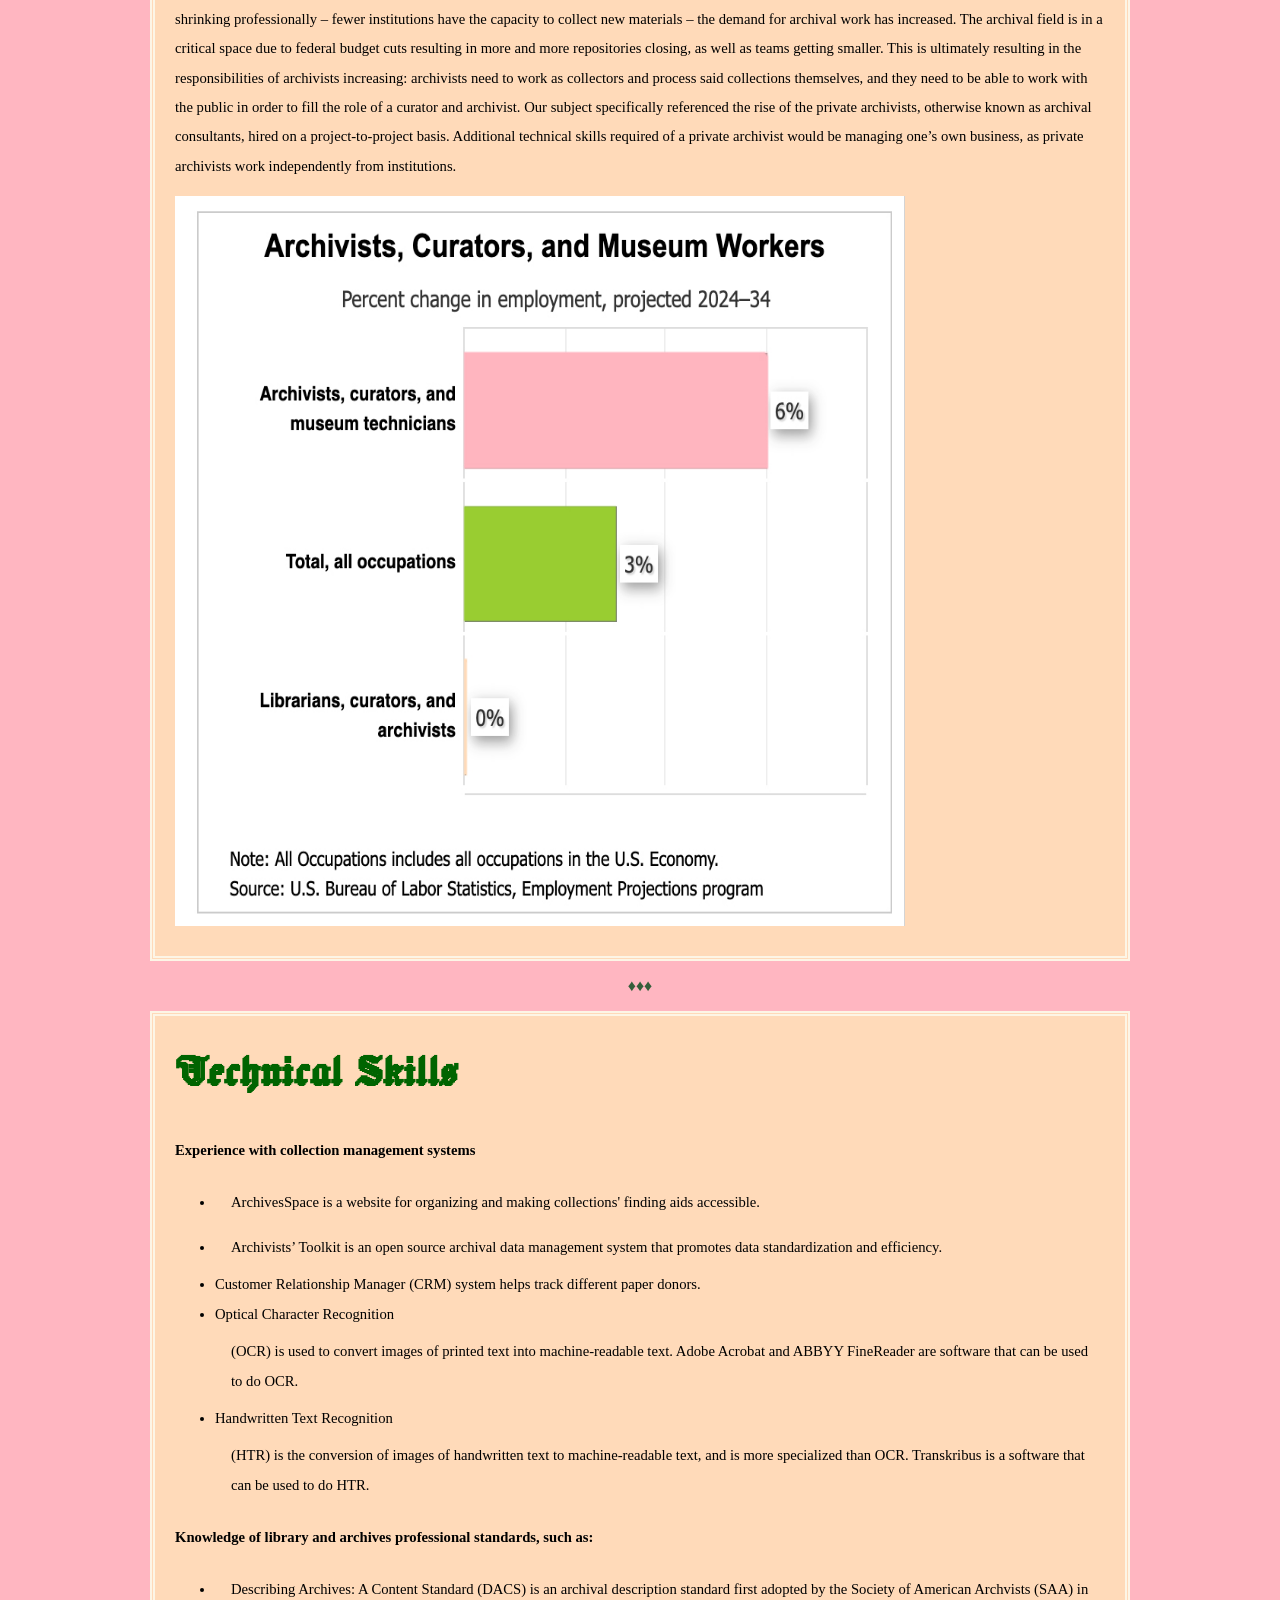
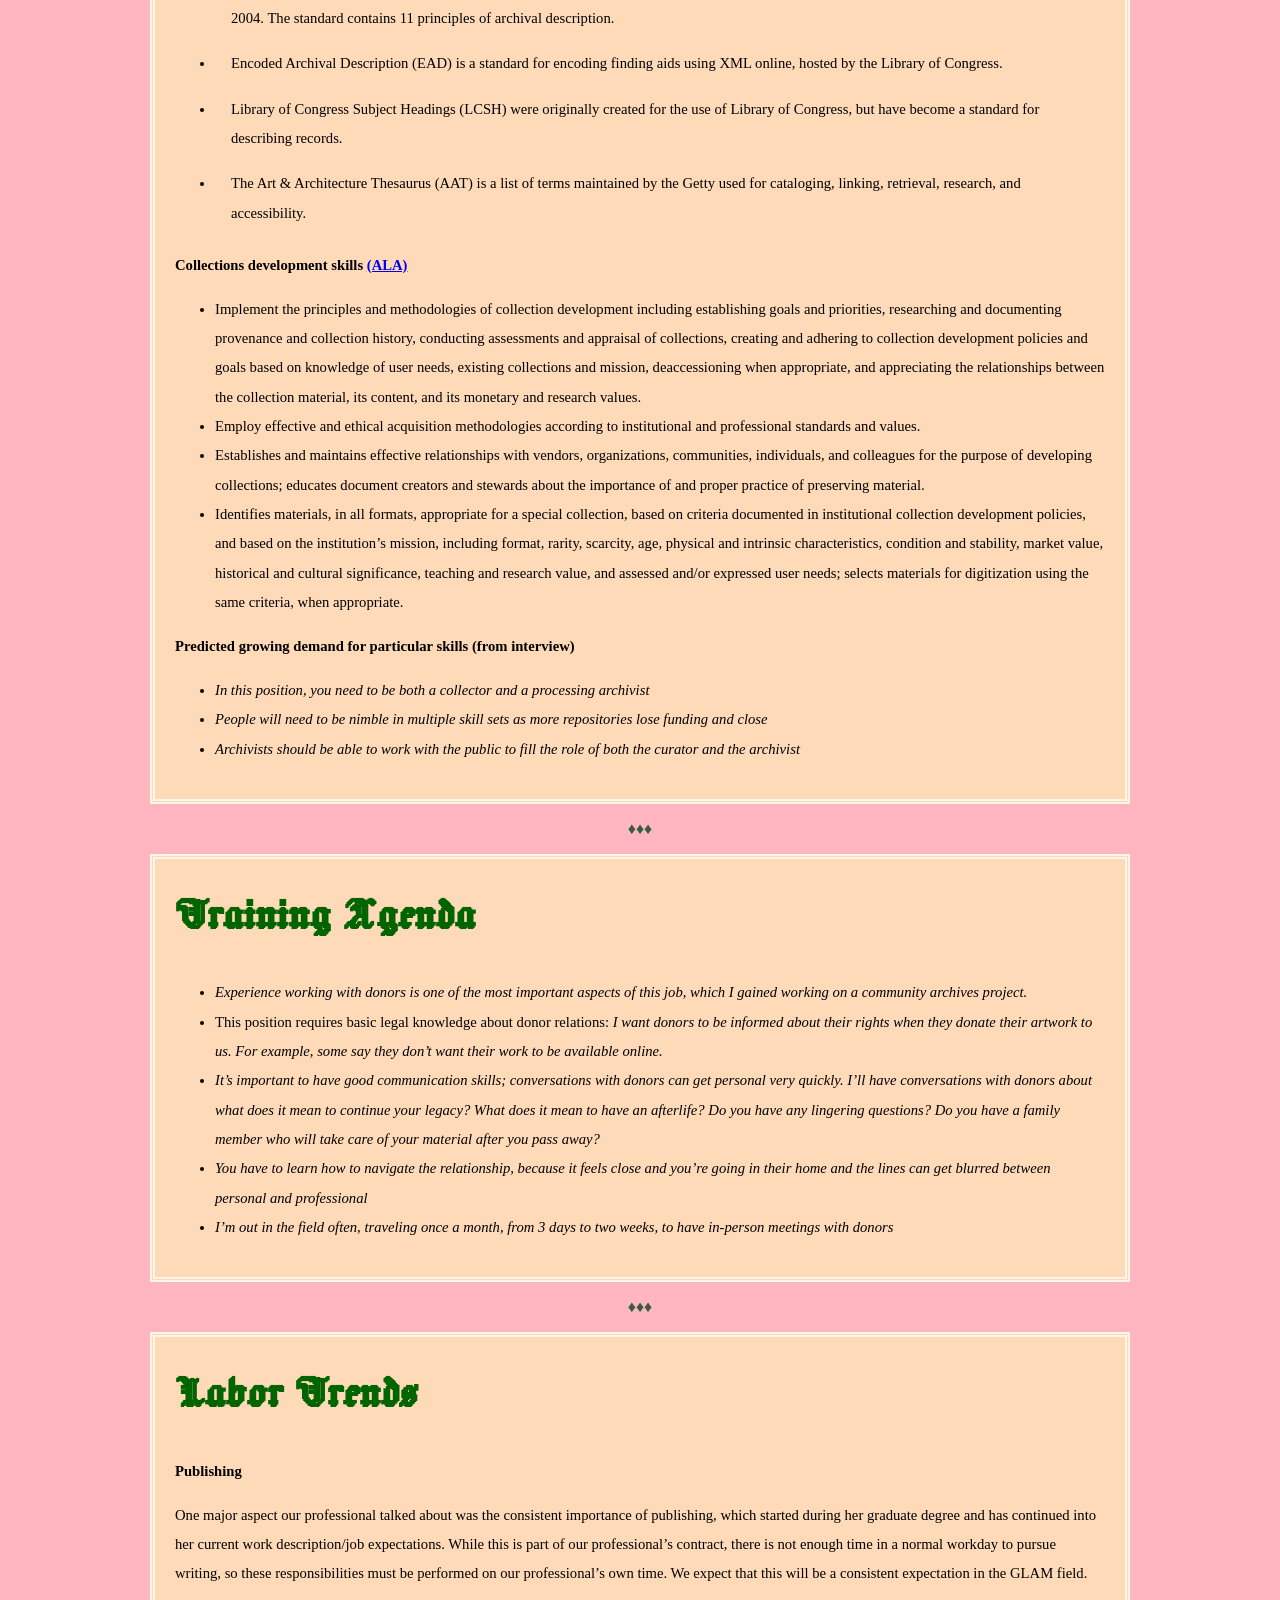
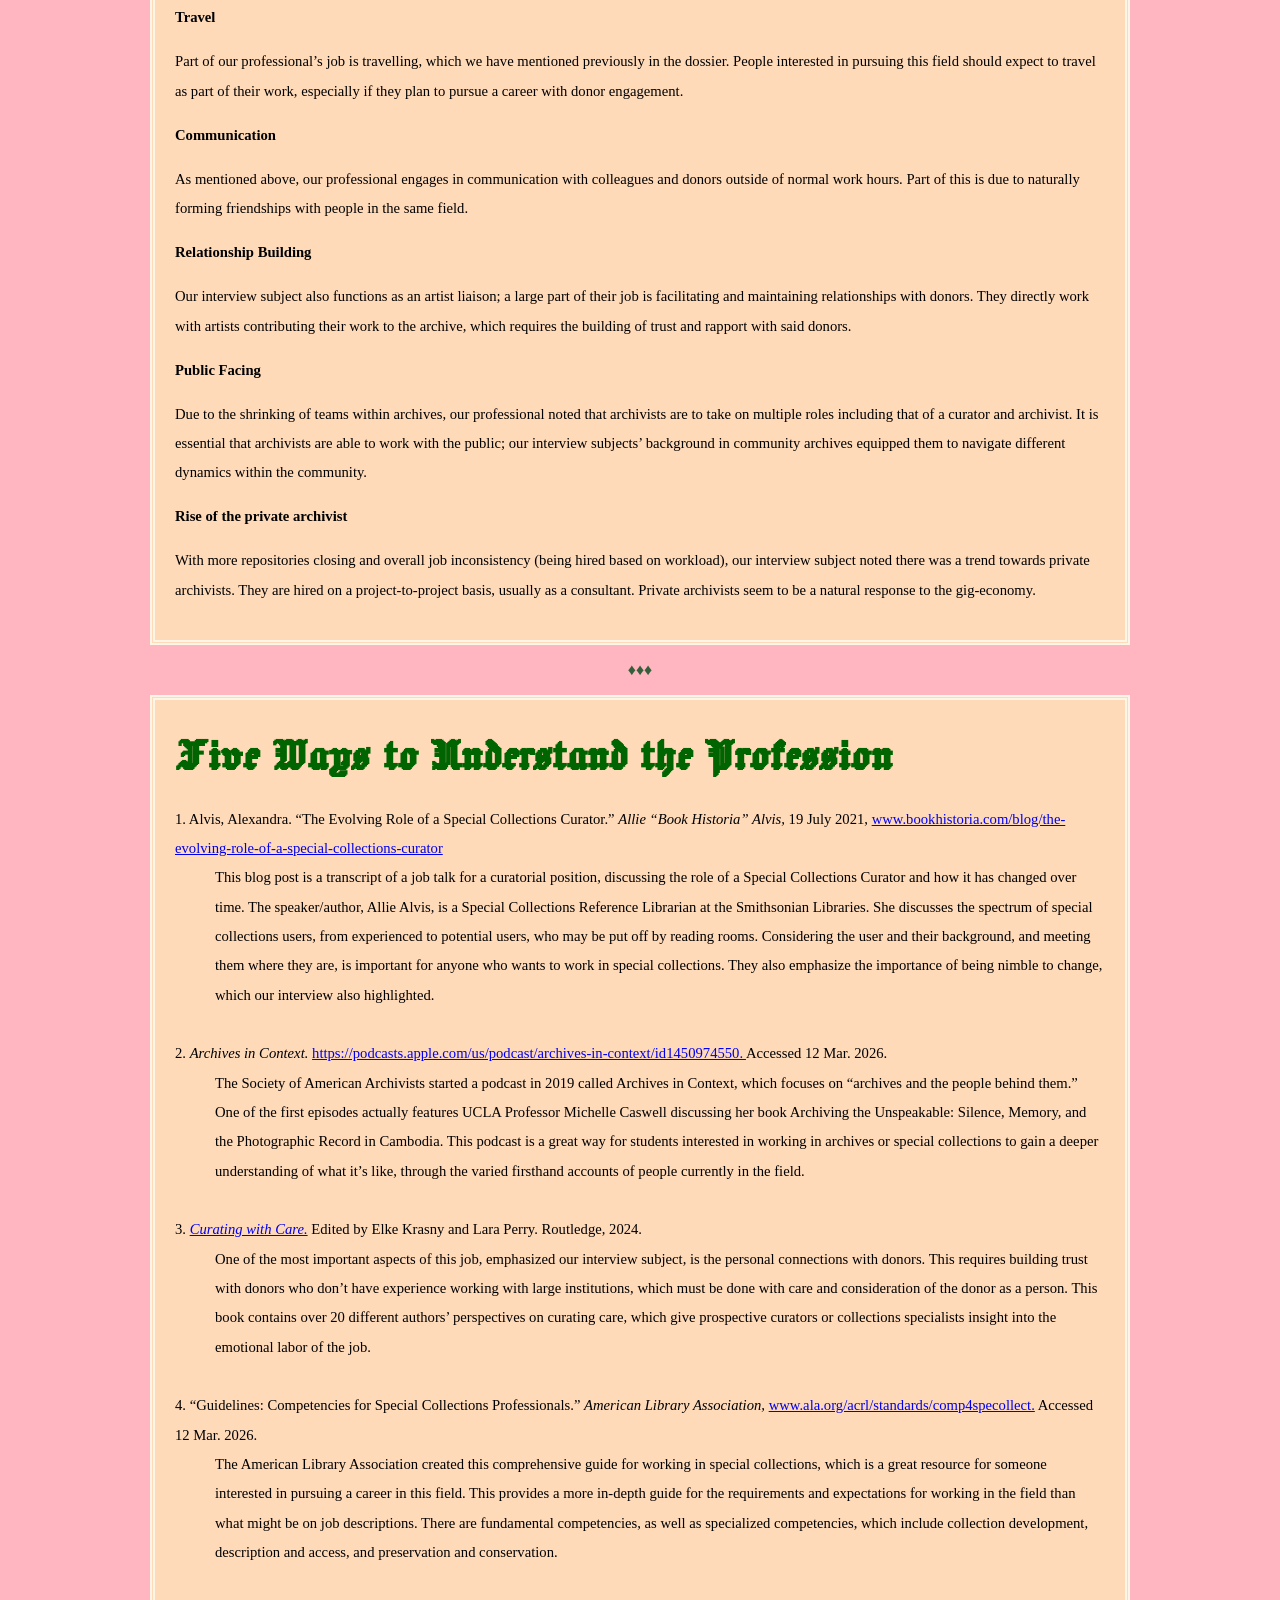
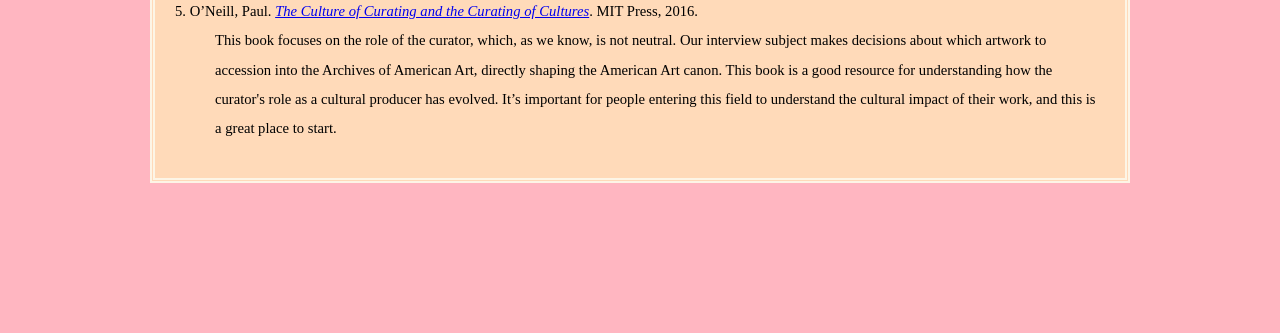
==== commit 598b19b6: "Update index.html" ====
--- a/index.html
+++ b/index.html
@@ -155,7 +155,26 @@
 
 <div id="labortrends" class="assignmentcontent">
         <h2>Labor Trends</h2>
-        <p>pooping</p>
+        <p><strong>Publishing</strong></p>
+        <p>One major aspect our professional talked about was the consistent importance of publishing, which started during her graduate degree and has continued into her current work description/job expectations. While this is part of our professional’s contract, there is not enough time in a normal workday to pursue writing, so these responsibilities must be performed on our professional’s own time. We expect that this will be a consistent expectation in the GLAM field. </p>
+
+        <p><strong>Travel</strong></p>
+        <p>Part of our professional’s job is travelling, which we have mentioned previously in the dossier. People interested in pursuing this field should expect to travel as part of their work, especially if they plan to pursue a career with donor engagement. </p>
+
+        <p><strong> Communication</strong></p>
+        <p>As mentioned above, our professional engages in communication with colleagues and donors outside of normal work hours. Part of this is due to naturally forming friendships with people in the same field.</p>
+
+
+        <p><strong> Relationship Building </strong></p>
+        <p>Our interview subject also functions as an artist liaison; a large part of their job is facilitating and maintaining relationships with donors. They directly work with artists contributing their work to the archive, which requires the building of trust and rapport with said donors. </p>
+
+
+        <p><strong> Public Facing </strong></p>
+        <p>Due to the shrinking of teams within archives, our professional noted that archivists are to take on multiple roles including that of a curator and archivist. It is essential that archivists are able to work with the public; our interview subjects’ background in community archives equipped them to navigate different dynamics within the community.</p>
+
+
+        <p><strong> Rise of the private archivist </strong></p>
+        <p>With more repositories closing and overall job inconsistency (being hired based on workload), our interview subject noted there was a trend towards private archivists. They are hired on a project-to-project basis, usually as a consultant. Private archivists seem to be a natural response to the gig-economy. </p>
     </div>
 
  <p>&diams;&diams;&diams;</p>
--- a/style.css
+++ b/style.css
@@ -105,6 +105,12 @@
 	color: black;
 }
 
+#jobmarketoutlook img{
+	width: calc(100% - 200px);
+	height: auto;
+	aspect-ratio: 1 / 1;
+}
+
 .monkee{
 	background-color: peachpuff;
 	width: calc(100% - 900px);
@@ -149,21 +155,11 @@
   color: indianred;
 }
 
-.graph{
-	width: calc(100% - 100px);
-	background-color: palevioletred;
-	border: double oldlace 5px;
-	display:flex;
-	padding: 30px;
-	margin-left:20px;
-	justify-content: center;
-}
-
-@media all and (max-width:768px) {
+@media all and (max-width:600px) {
 	.monkee{
 		width:100%;
 	}
-	.graph img{
+	#jobmarketoutlook img{
 		width: 100%;
 	}
 }
@@ -172,7 +168,7 @@
 	.monkee img{
 	width: 100%;
 	}
-	.graph img{
+	#jobmarketoutlook img{
 		width: 100%;
 	}
 }
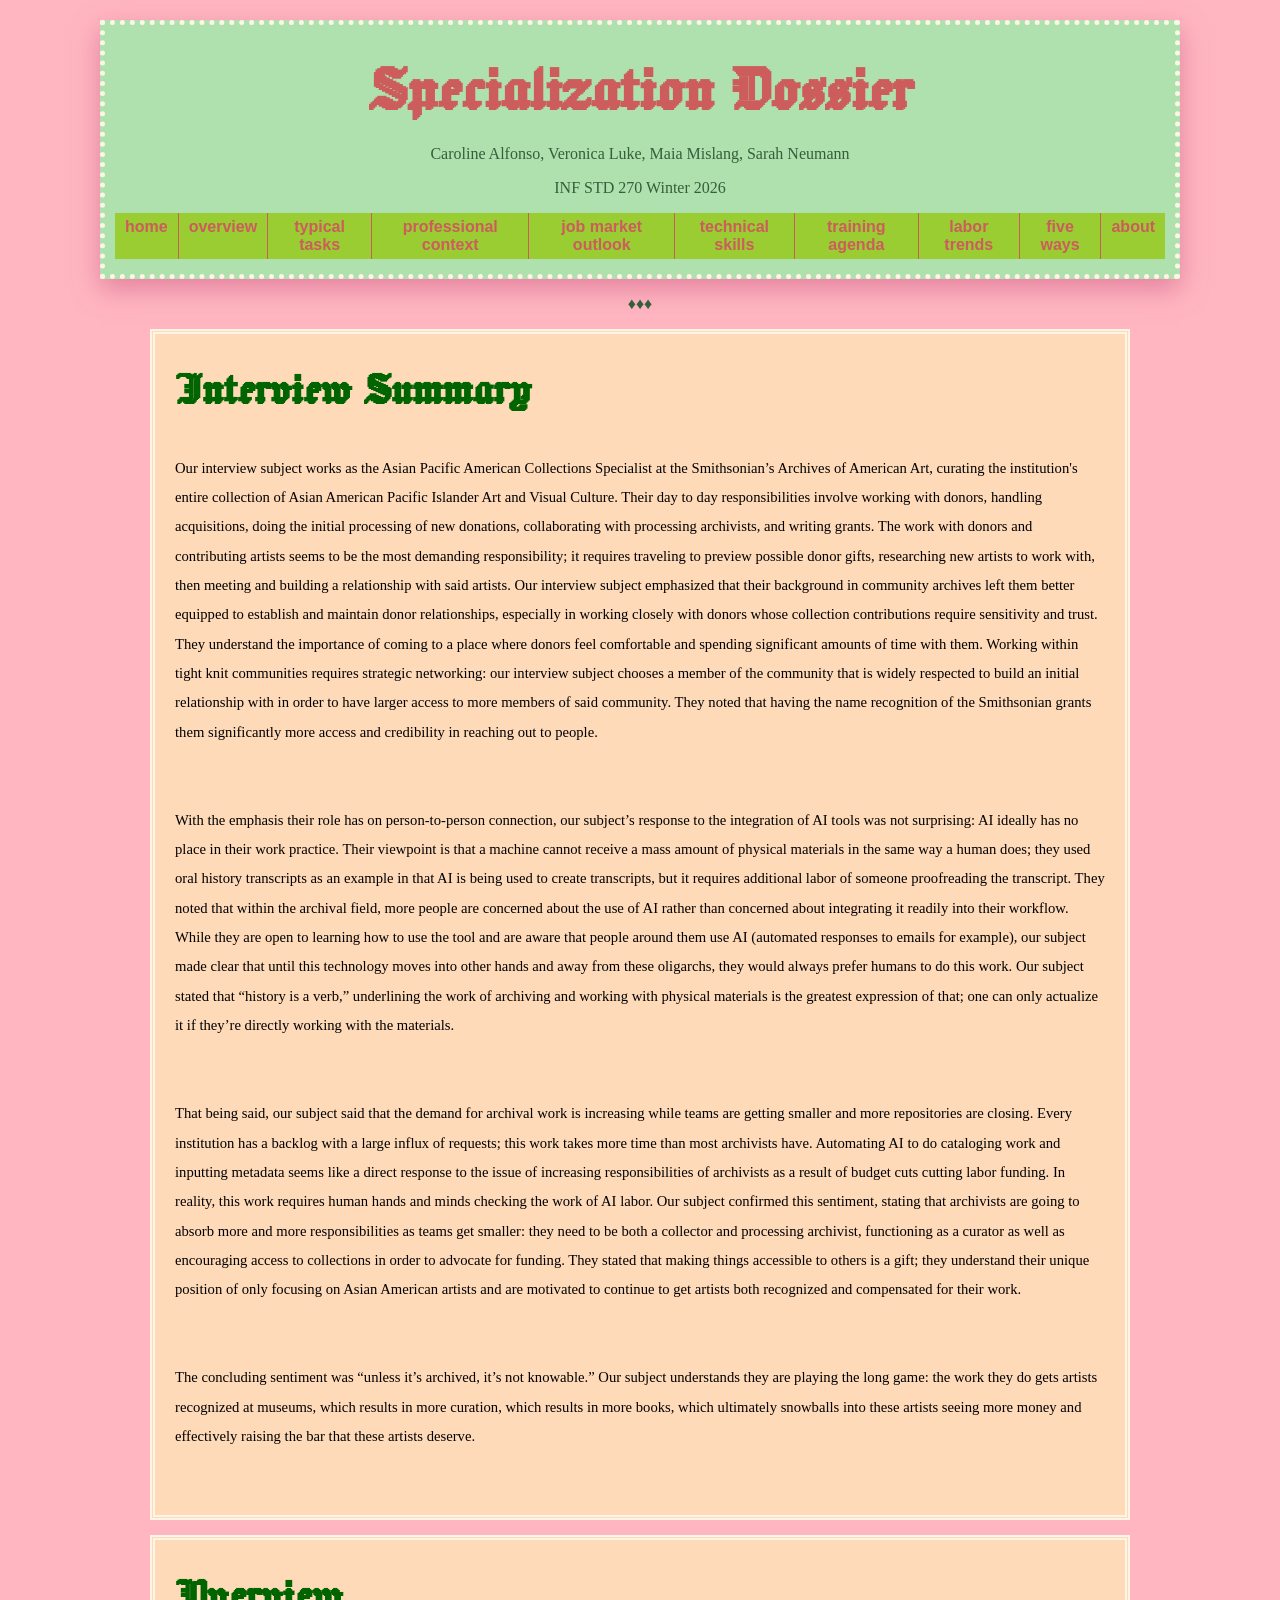
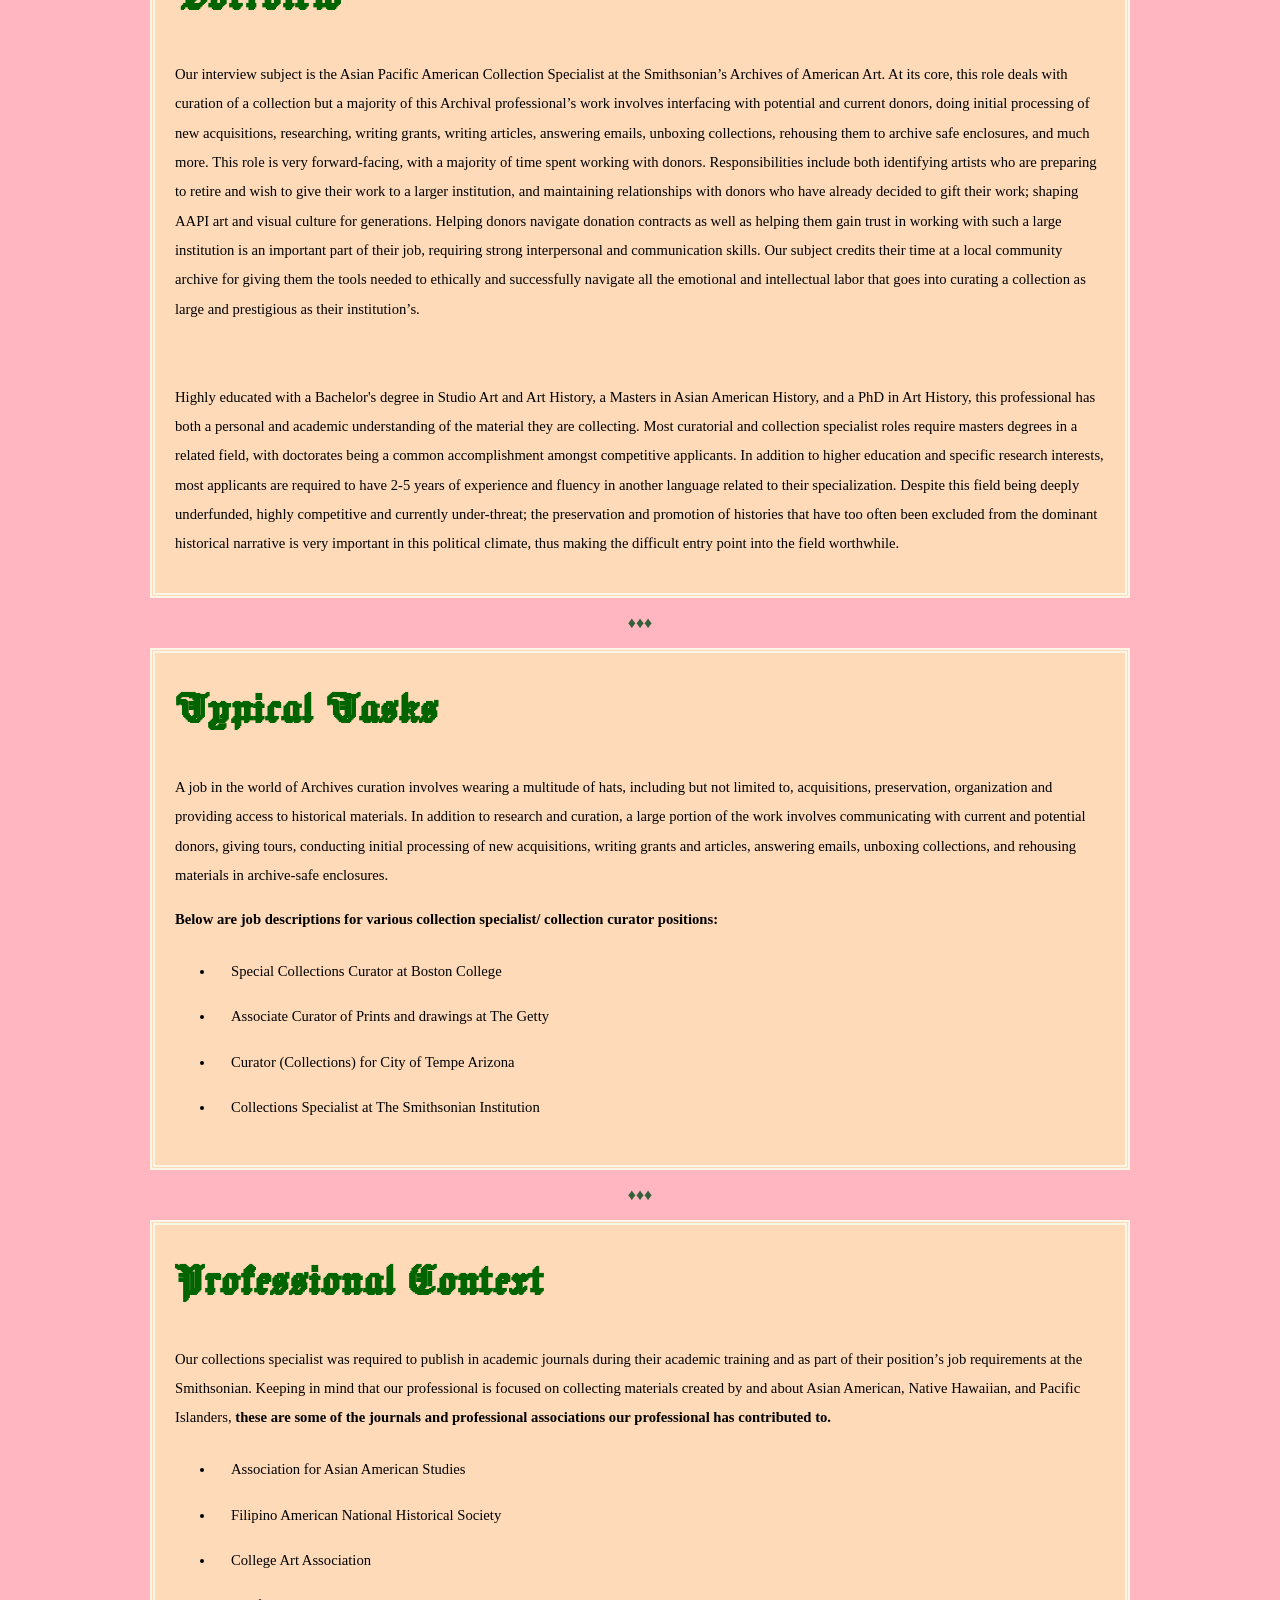
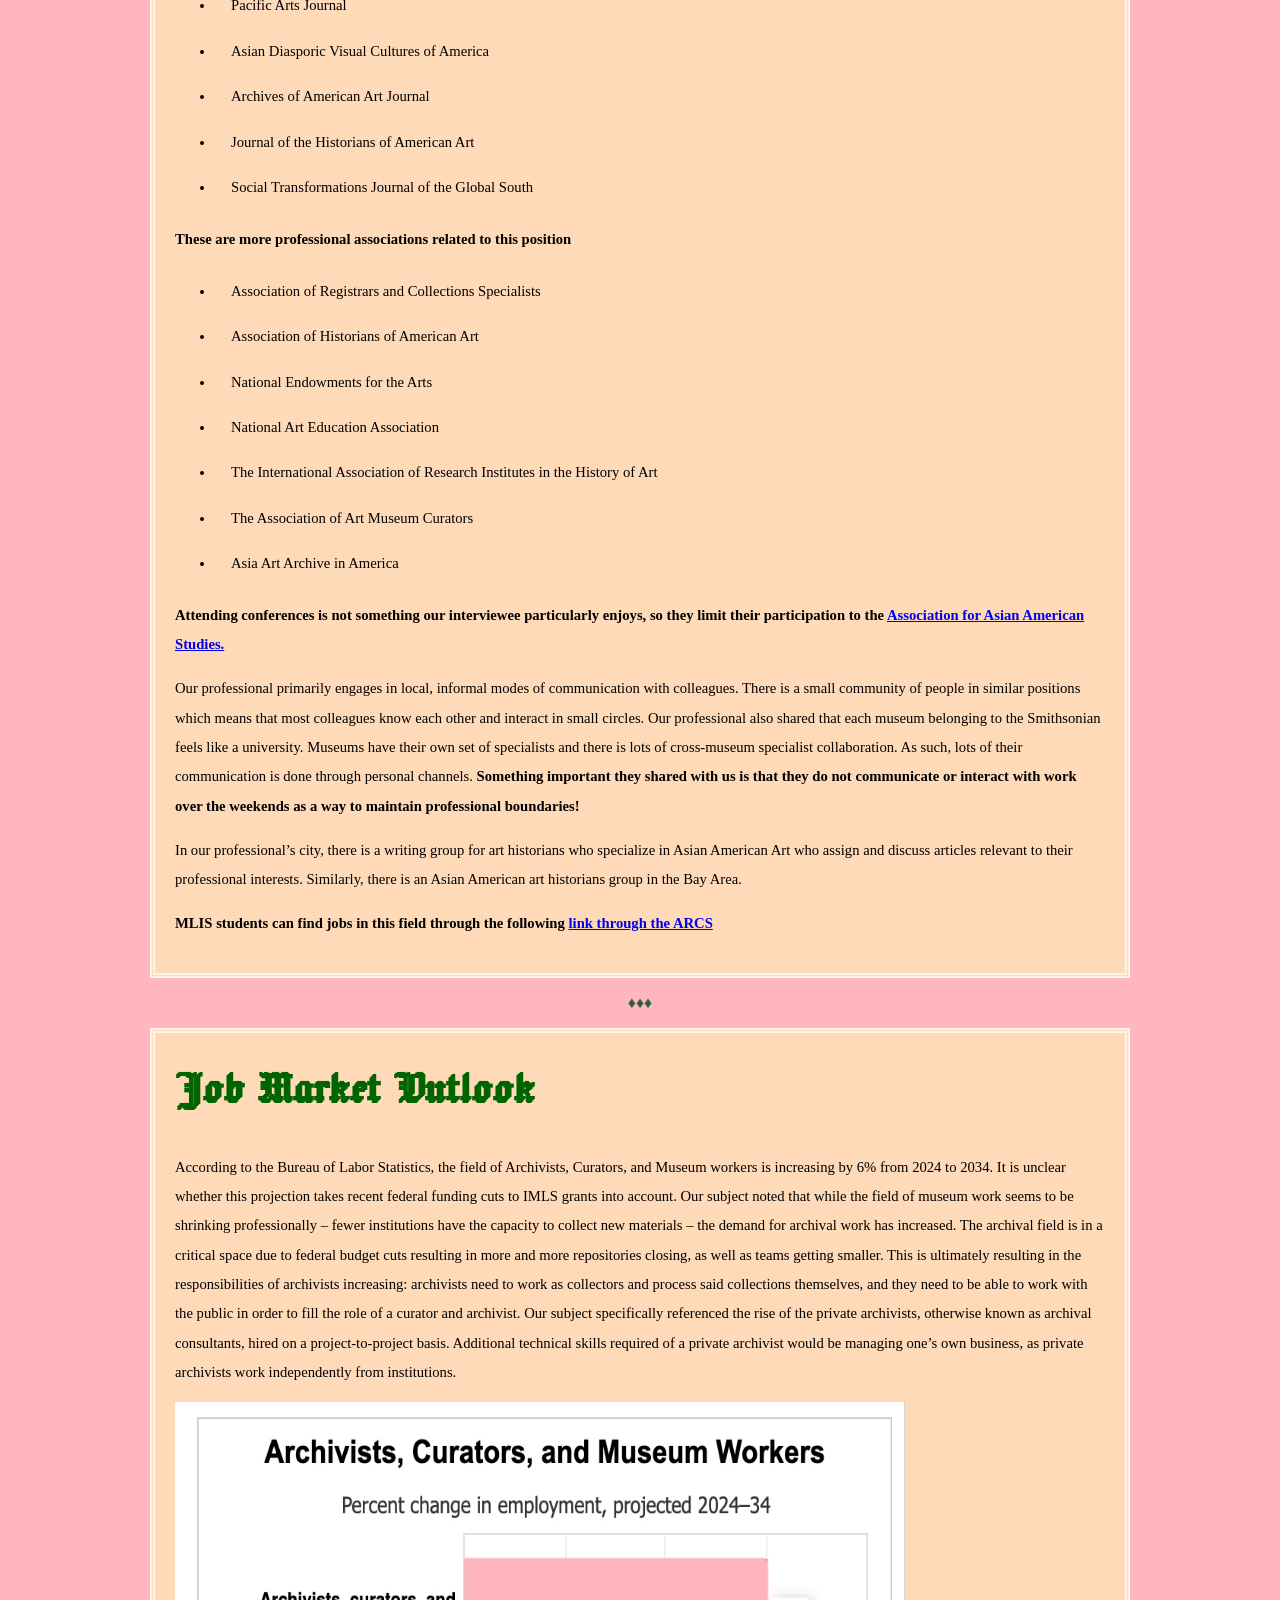
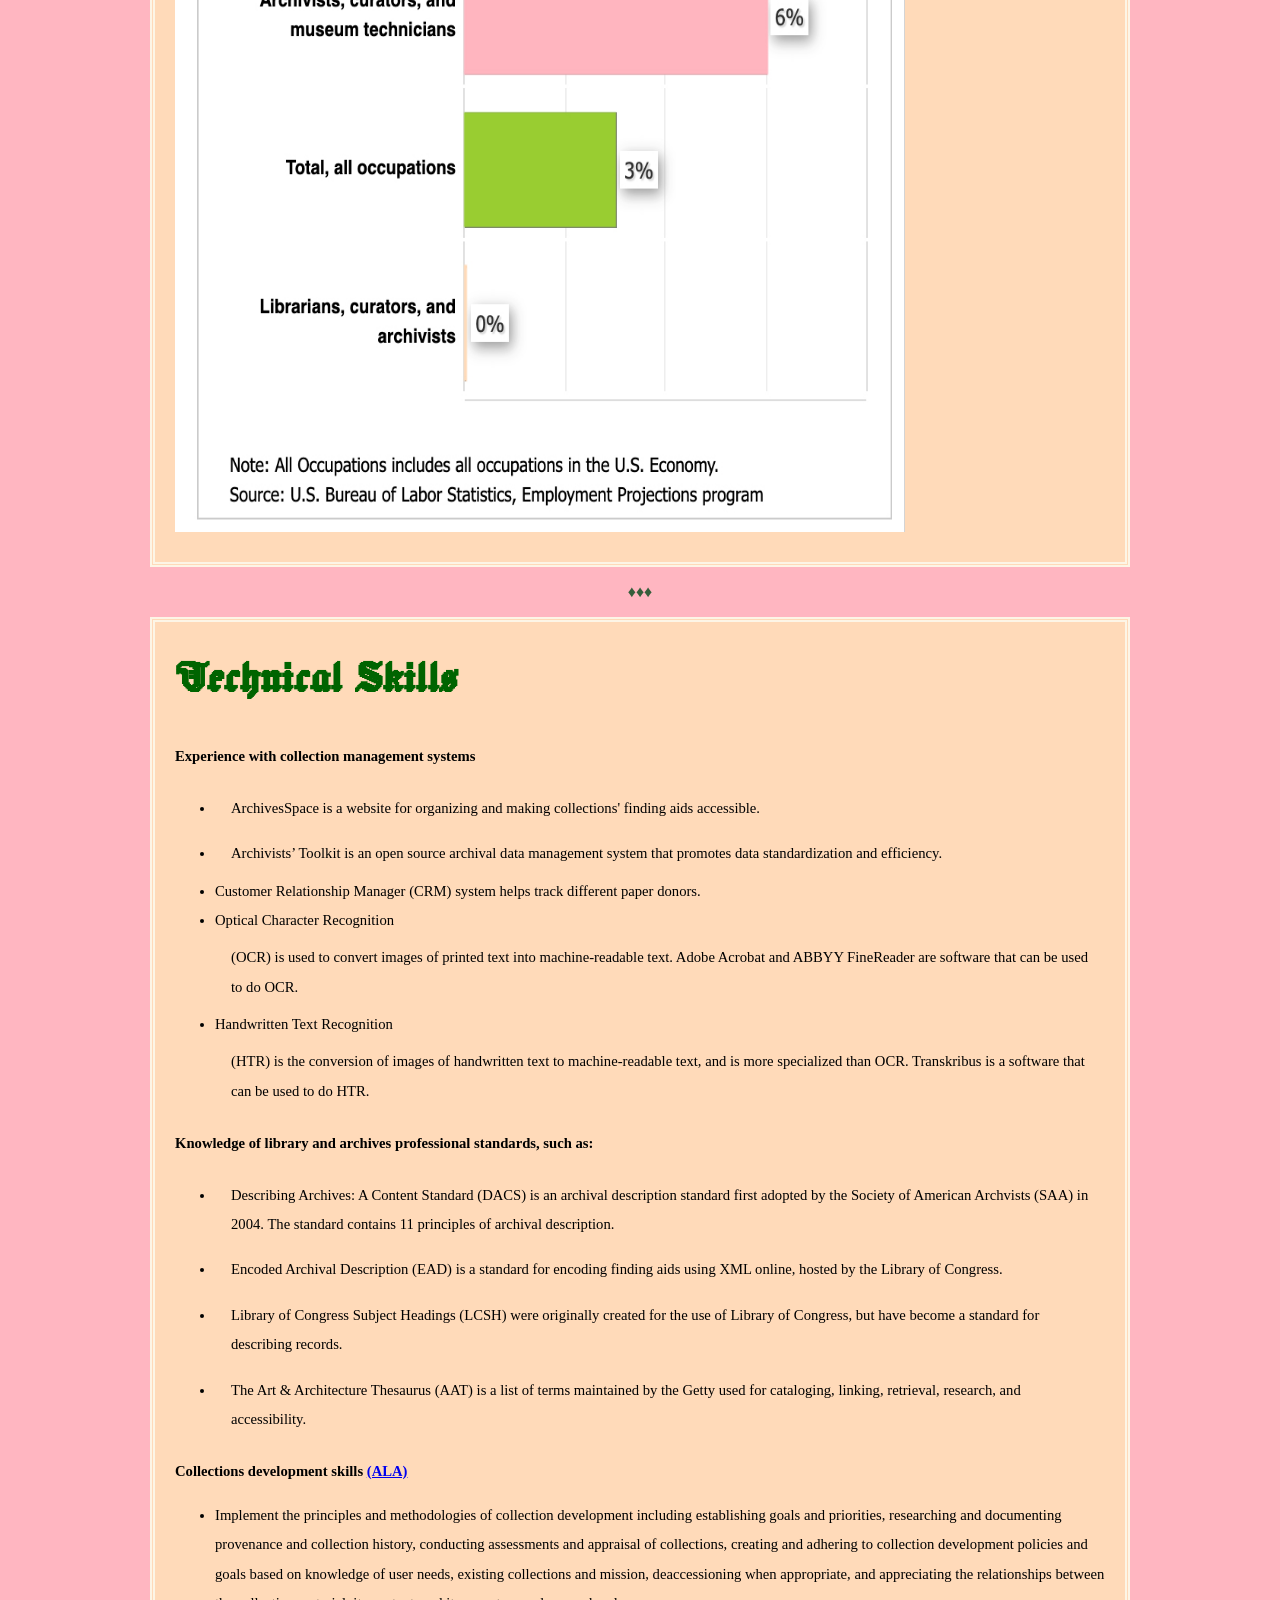
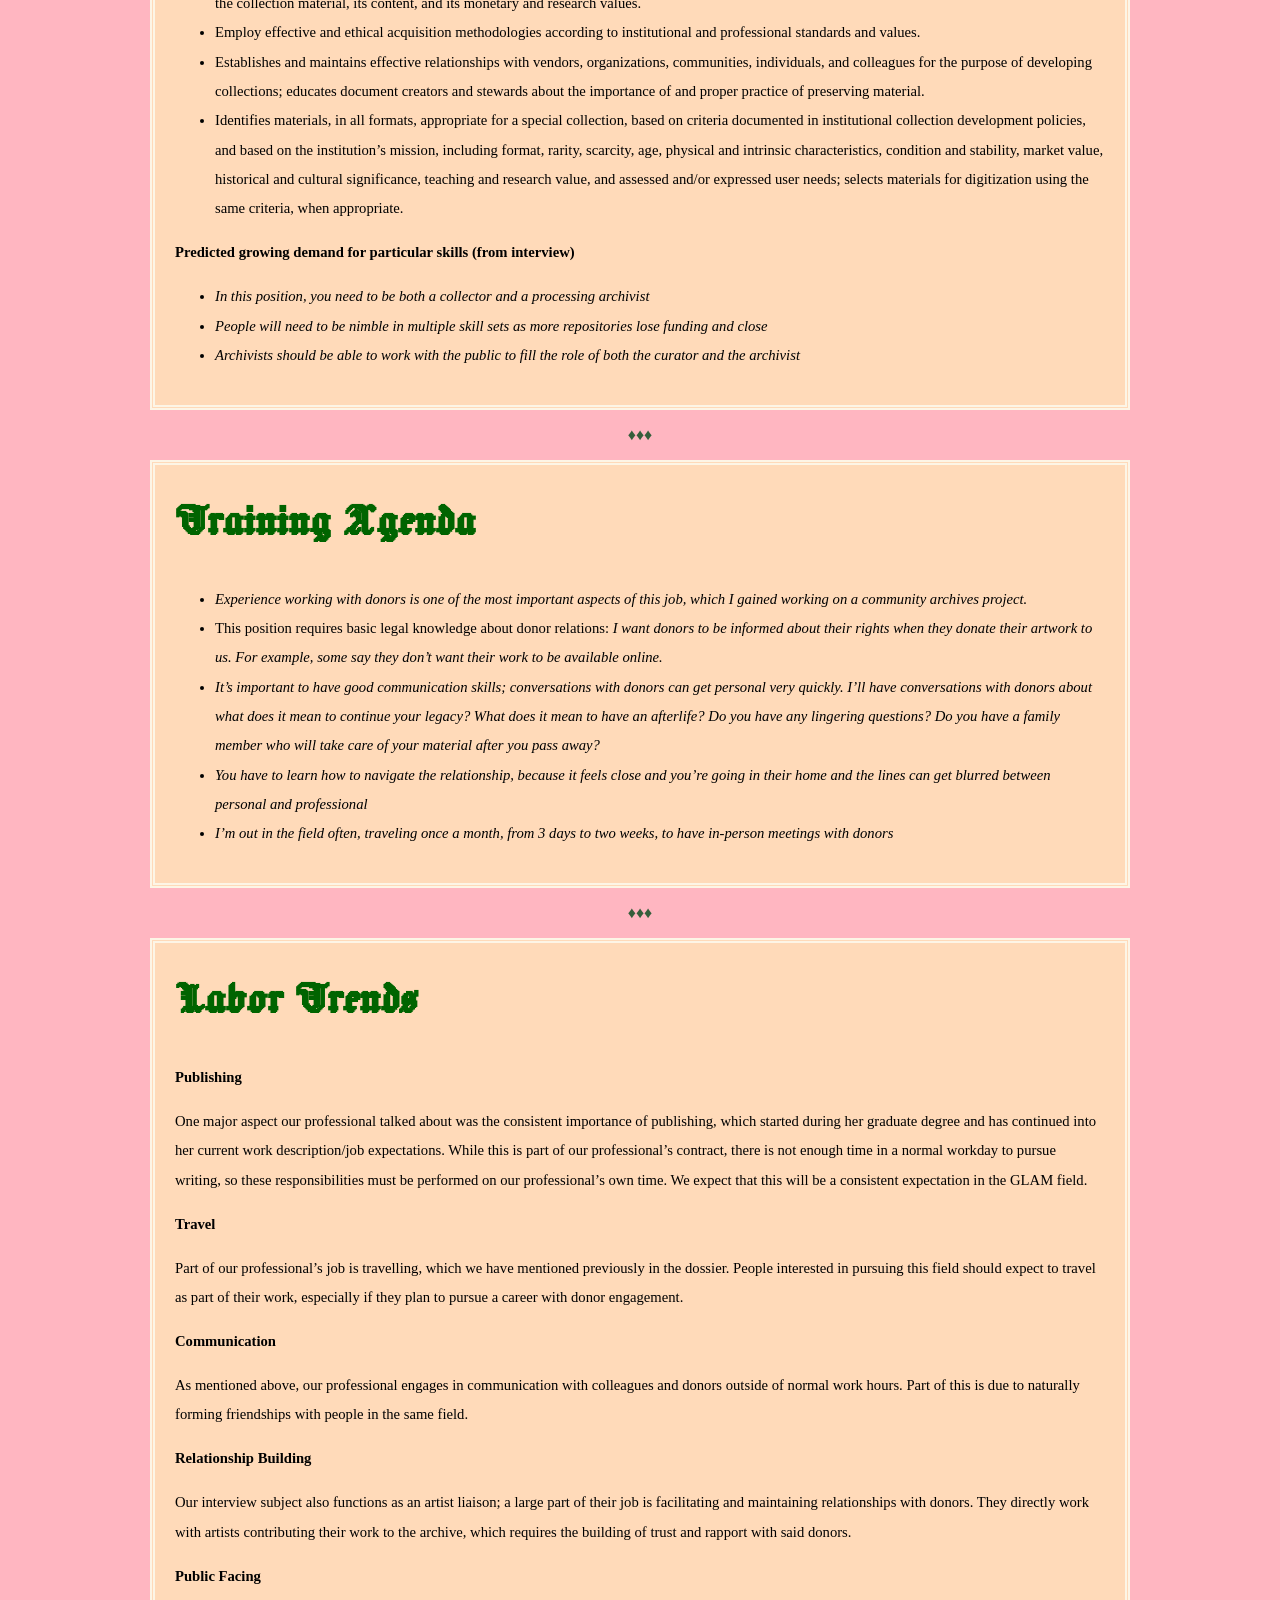
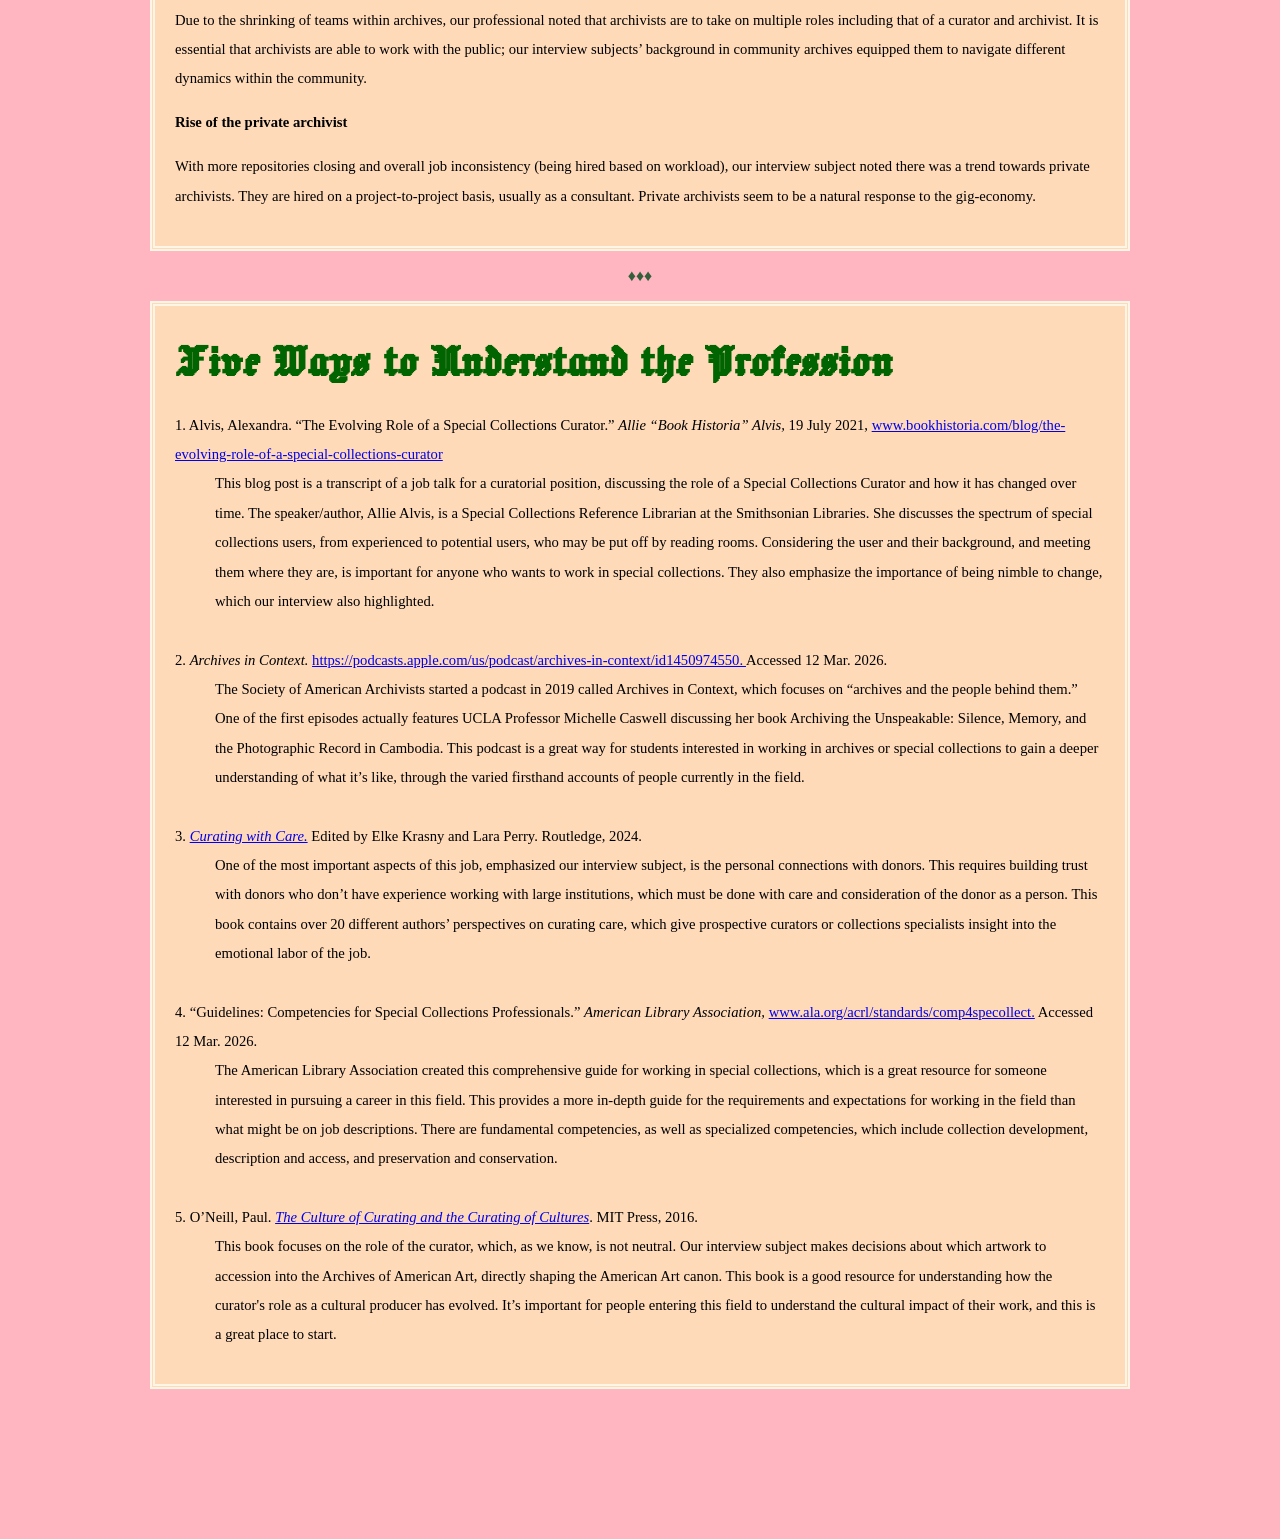
==== commit 508ab6ed: "Update index.html" ====
--- a/index.html
+++ b/index.html
@@ -30,6 +30,14 @@
 <p>&diams;&diams;&diams;</p>
     
 <div class="container">
+      <div id="home" class="assignmentcontent">
+         <h2>Interview Summary</h2>
+         <p>Our interview subject works as the Asian Pacific American Collections Specialist at the Smithsonian’s Archives of American Art, curating the institution's entire collection of Asian American Pacific Islander Art and Visual Culture. Their day to day responsibilities involve working with donors, handling acquisitions, doing the initial processing of new donations, collaborating with processing archivists, and writing grants. The work with donors and contributing artists seems to be the most demanding responsibility; it requires traveling to preview possible donor gifts, researching new artists to work with, then meeting and building a relationship with said artists. Our interview subject emphasized that their background in community archives left them better equipped to establish and maintain donor relationships, especially in working closely with donors whose collection contributions require sensitivity and trust. They understand the importance of coming to a place where donors feel comfortable and spending significant amounts of time with them. Working within tight knit communities requires strategic networking: our interview subject chooses a member of the community that is widely respected to build an initial relationship with in order to have larger access to more members of said community. They noted that having the name recognition of the Smithsonian grants them significantly more access and credibility in reaching out to people.<p><br> 
+         <p>With the emphasis their role has on person-to-person connection, our subject’s response to the integration of AI tools was not surprising: AI ideally has no place in their work practice. Their viewpoint is that a machine cannot receive a mass amount of physical materials in the same way a human does; they used oral history transcripts as an example in that AI is being used to create transcripts, but it requires additional labor of someone proofreading the transcript. They noted that within the archival field, more people are concerned about the use of AI rather than concerned about integrating it readily into their workflow. While they are open to learning how to use the tool and are aware that people around them use AI (automated responses to emails for example), our subject made clear that until this technology moves into other hands and away from these oligarchs, they would always prefer humans to do this work. Our subject stated that “history is a verb,” underlining the work of archiving and working with physical materials is the greatest expression of that; one can only actualize it if they’re directly working with the materials.</p><br> 
+         <p>That being said, our subject said that the demand for archival work is increasing while teams are getting smaller and more repositories are closing. Every institution has a backlog with a large influx of requests; this work takes more time than most archivists have. Automating AI to do cataloging work and inputting metadata seems like a direct response to the issue of increasing responsibilities of archivists as a result of budget cuts cutting labor funding. In reality, this work requires human hands and minds checking the work of AI labor. Our subject confirmed this sentiment, stating that archivists are going to absorb more and more responsibilities as teams get smaller: they need to be both a collector and processing archivist, functioning as a curator as well as encouraging access to collections in order to advocate for funding. They stated that making things accessible to others is a gift; they understand their unique position of only focusing on Asian American artists and are motivated to continue to get artists both recognized and compensated for their work.</p><br>
+         <p>The concluding sentiment was “unless it’s archived, it’s not knowable.” Our subject understands they are playing the long game: the work they do gets artists recognized at museums, which results in more curation, which results in more books, which ultimately snowballs into these artists seeing more money and effectively raising the bar that these artists deserve.</p><br>
+    </div>
+      
     <div id="overview" class="assignmentcontent">
         <h2>Overview</h2>
         <p>Our interview subject is the Asian Pacific American Collection Specialist at the Smithsonian’s Archives of American Art. At its core, this role deals with curation of a collection but a majority of this Archival professional’s work involves interfacing with potential and current donors, doing initial processing of new acquisitions, researching, writing grants, writing articles, answering emails, unboxing collections, rehousing them to archive safe enclosures, and much more. This role is very forward-facing, with a majority of time spent working with donors. Responsibilities include both identifying artists who are preparing to retire and wish to give their work to a larger institution, and maintaining relationships with donors who have already decided to gift their work; shaping AAPI art and visual culture for generations. Helping donors navigate donation contracts as well as helping them gain trust in working with such a large institution is an important part of their job, requiring strong interpersonal and communication skills. Our subject credits their time at a local community archive for giving them the tools needed to ethically and successfully navigate all the emotional and intellectual labor that goes into curating a collection as large and prestigious as their institution’s.</p> <br>
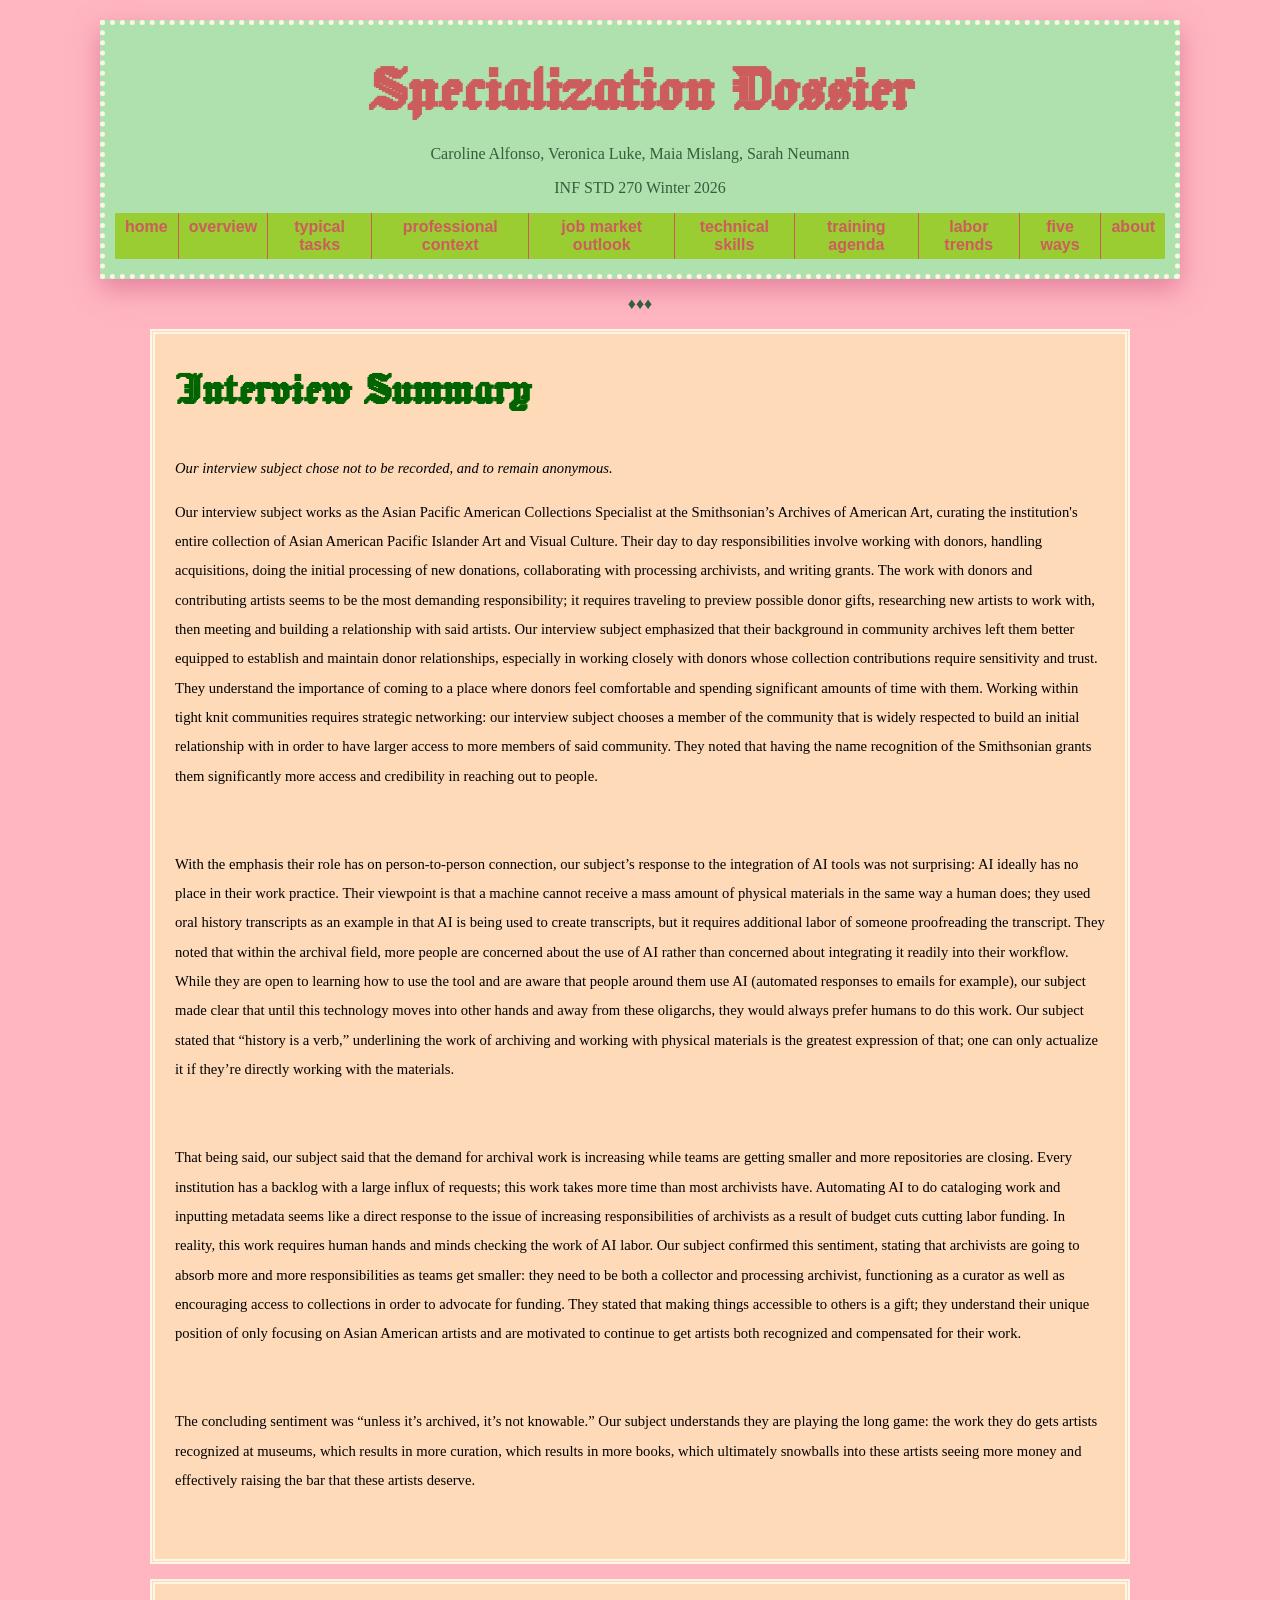
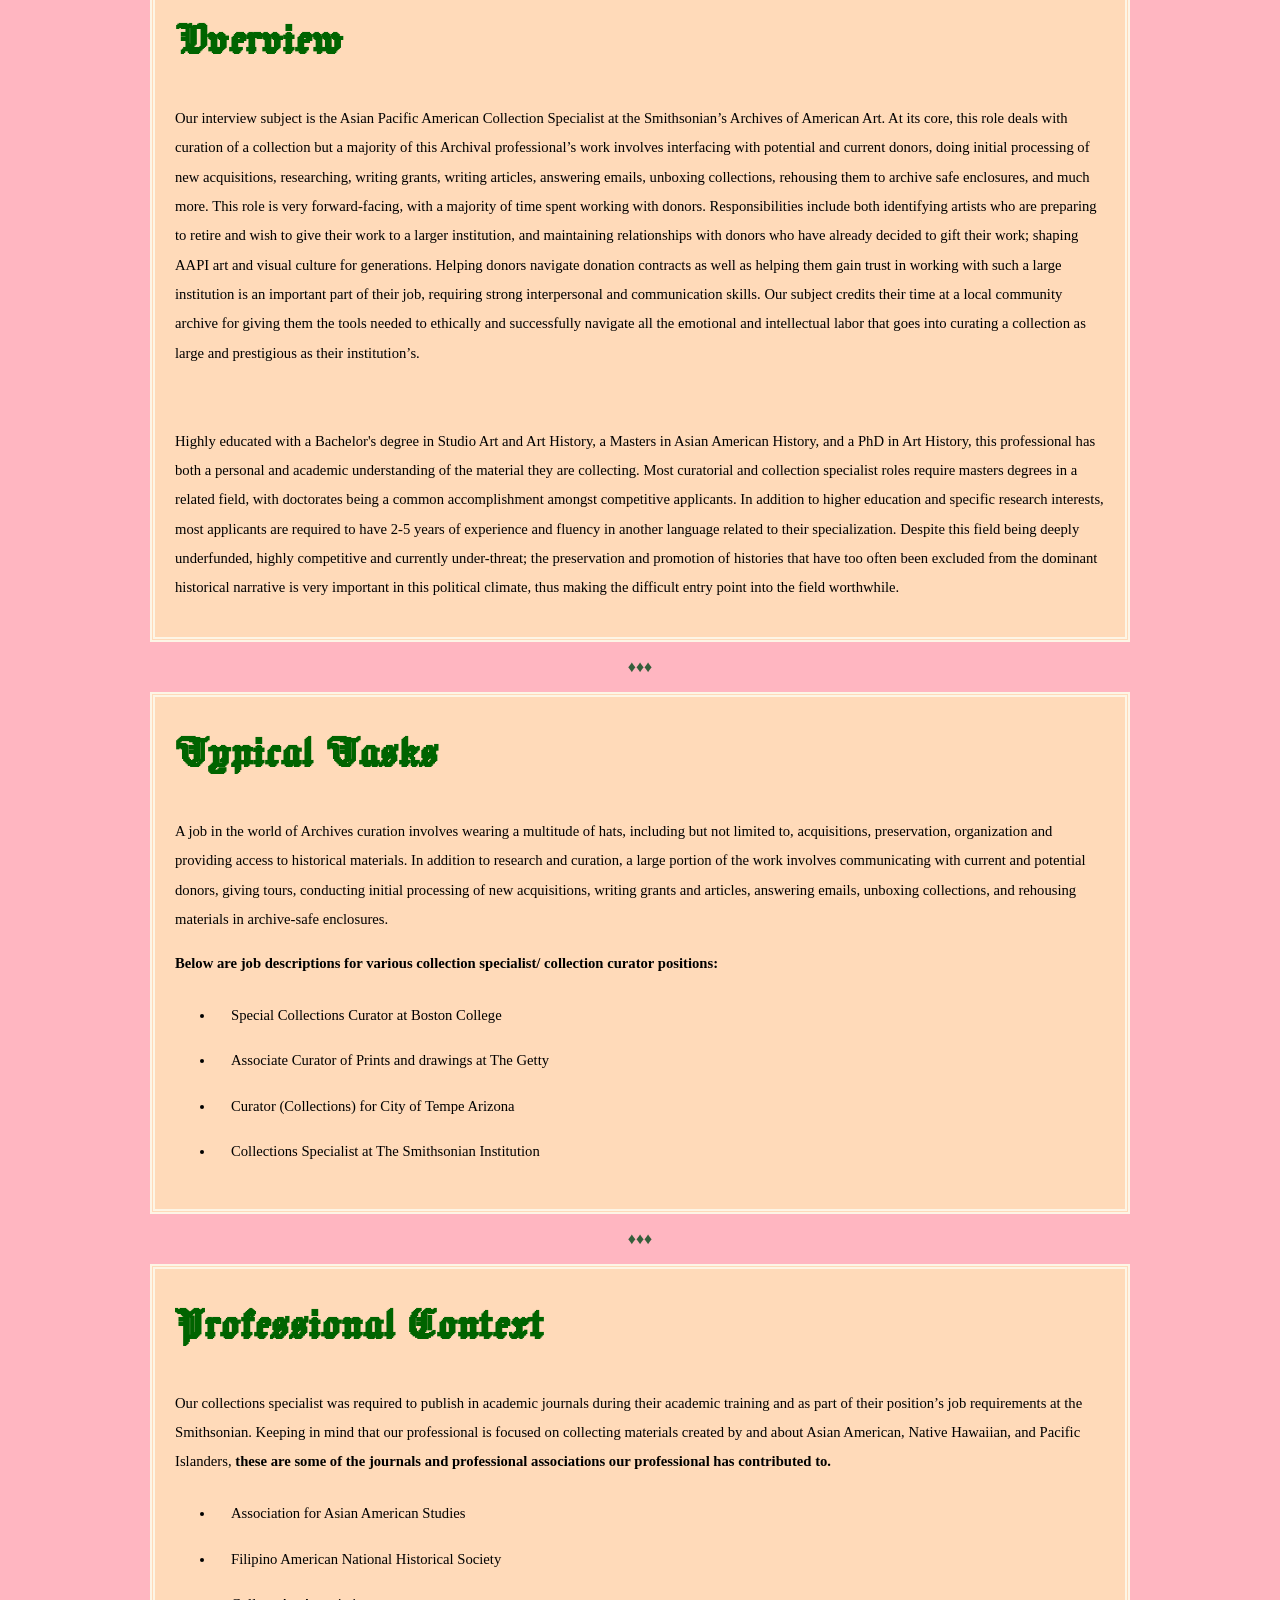
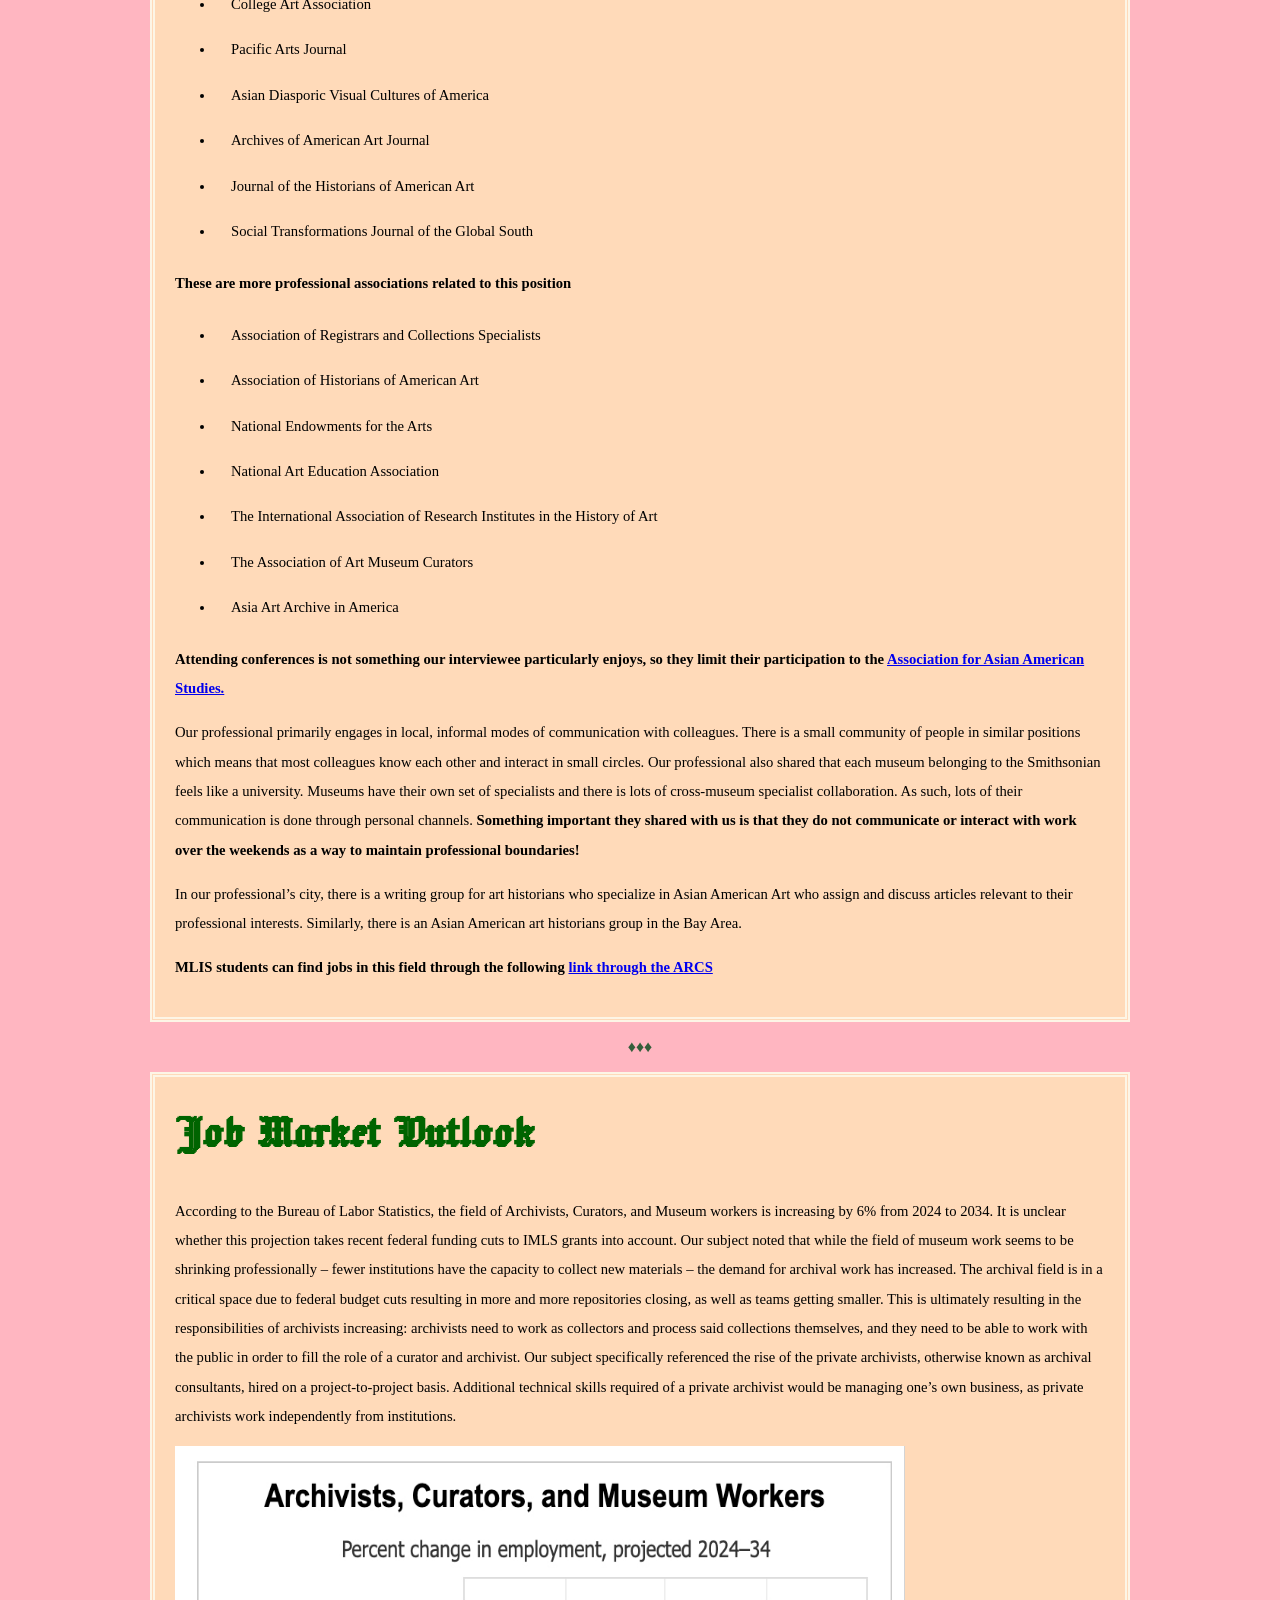
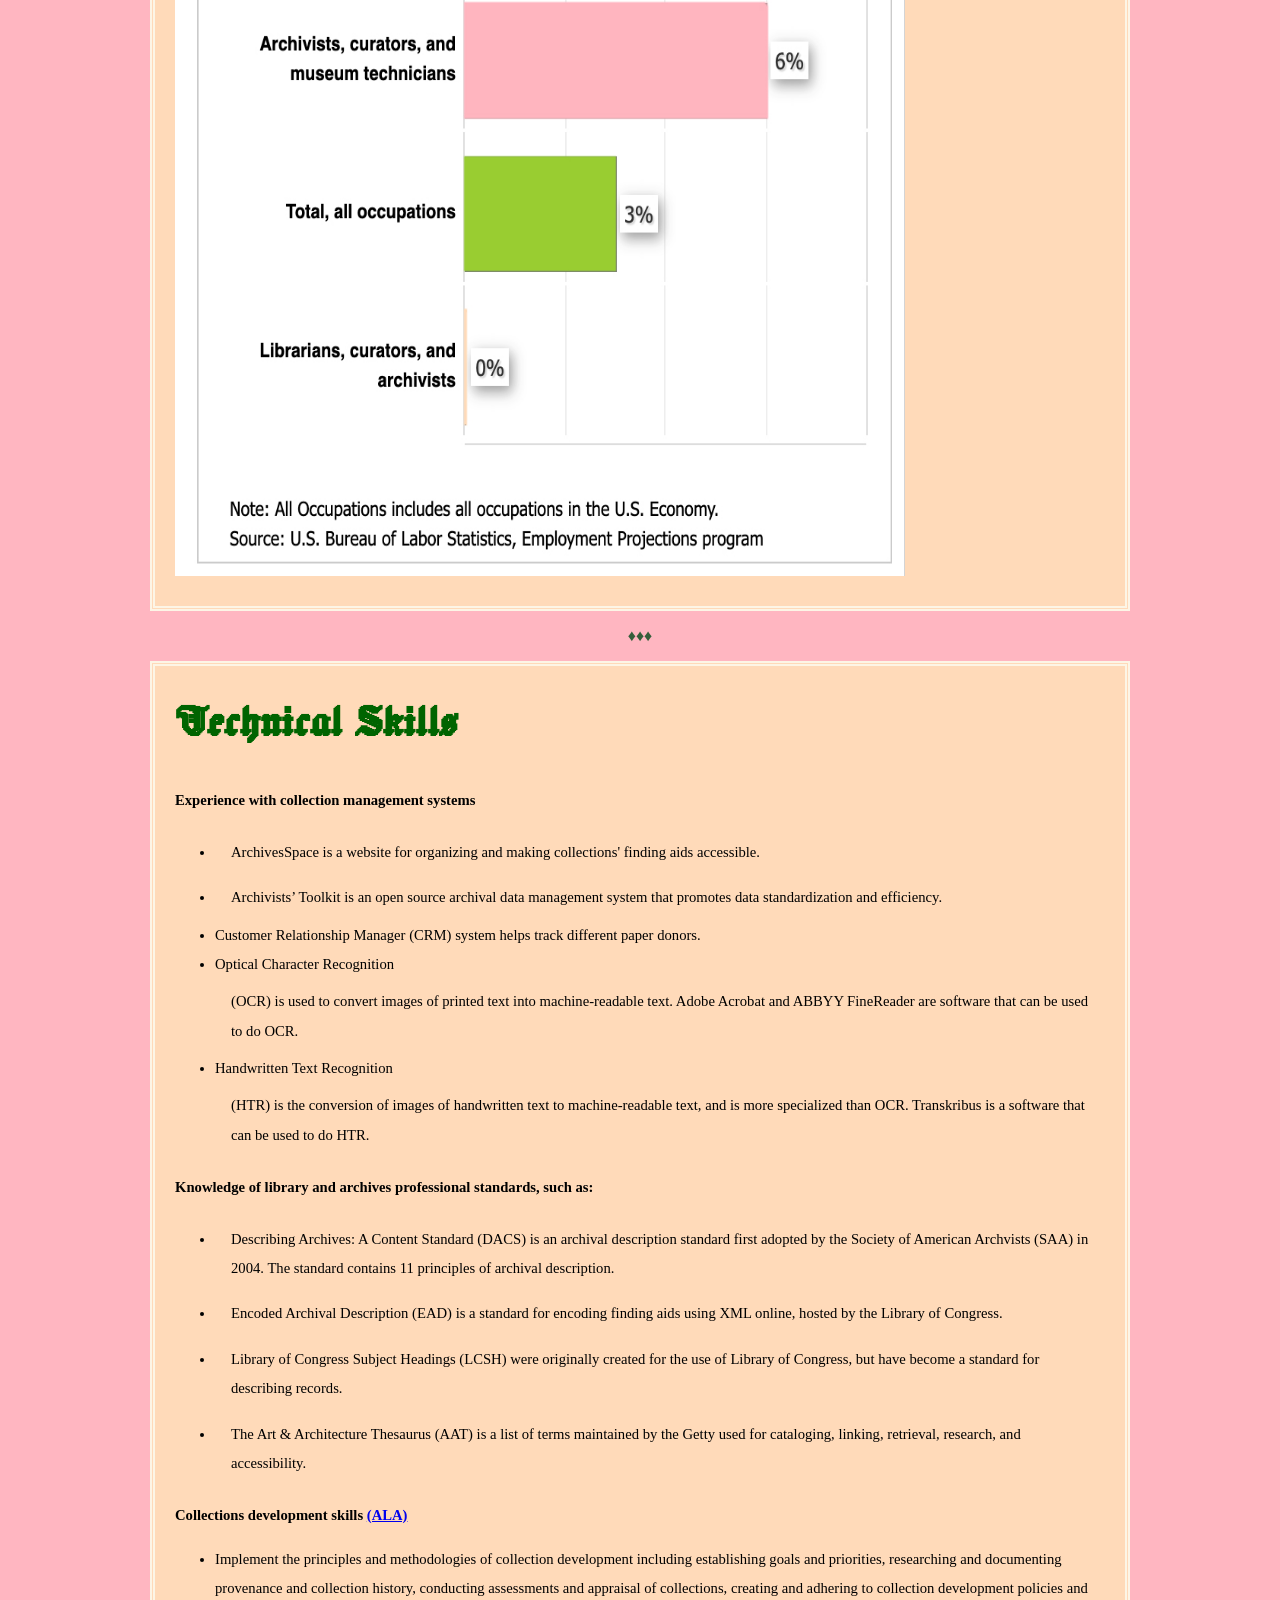
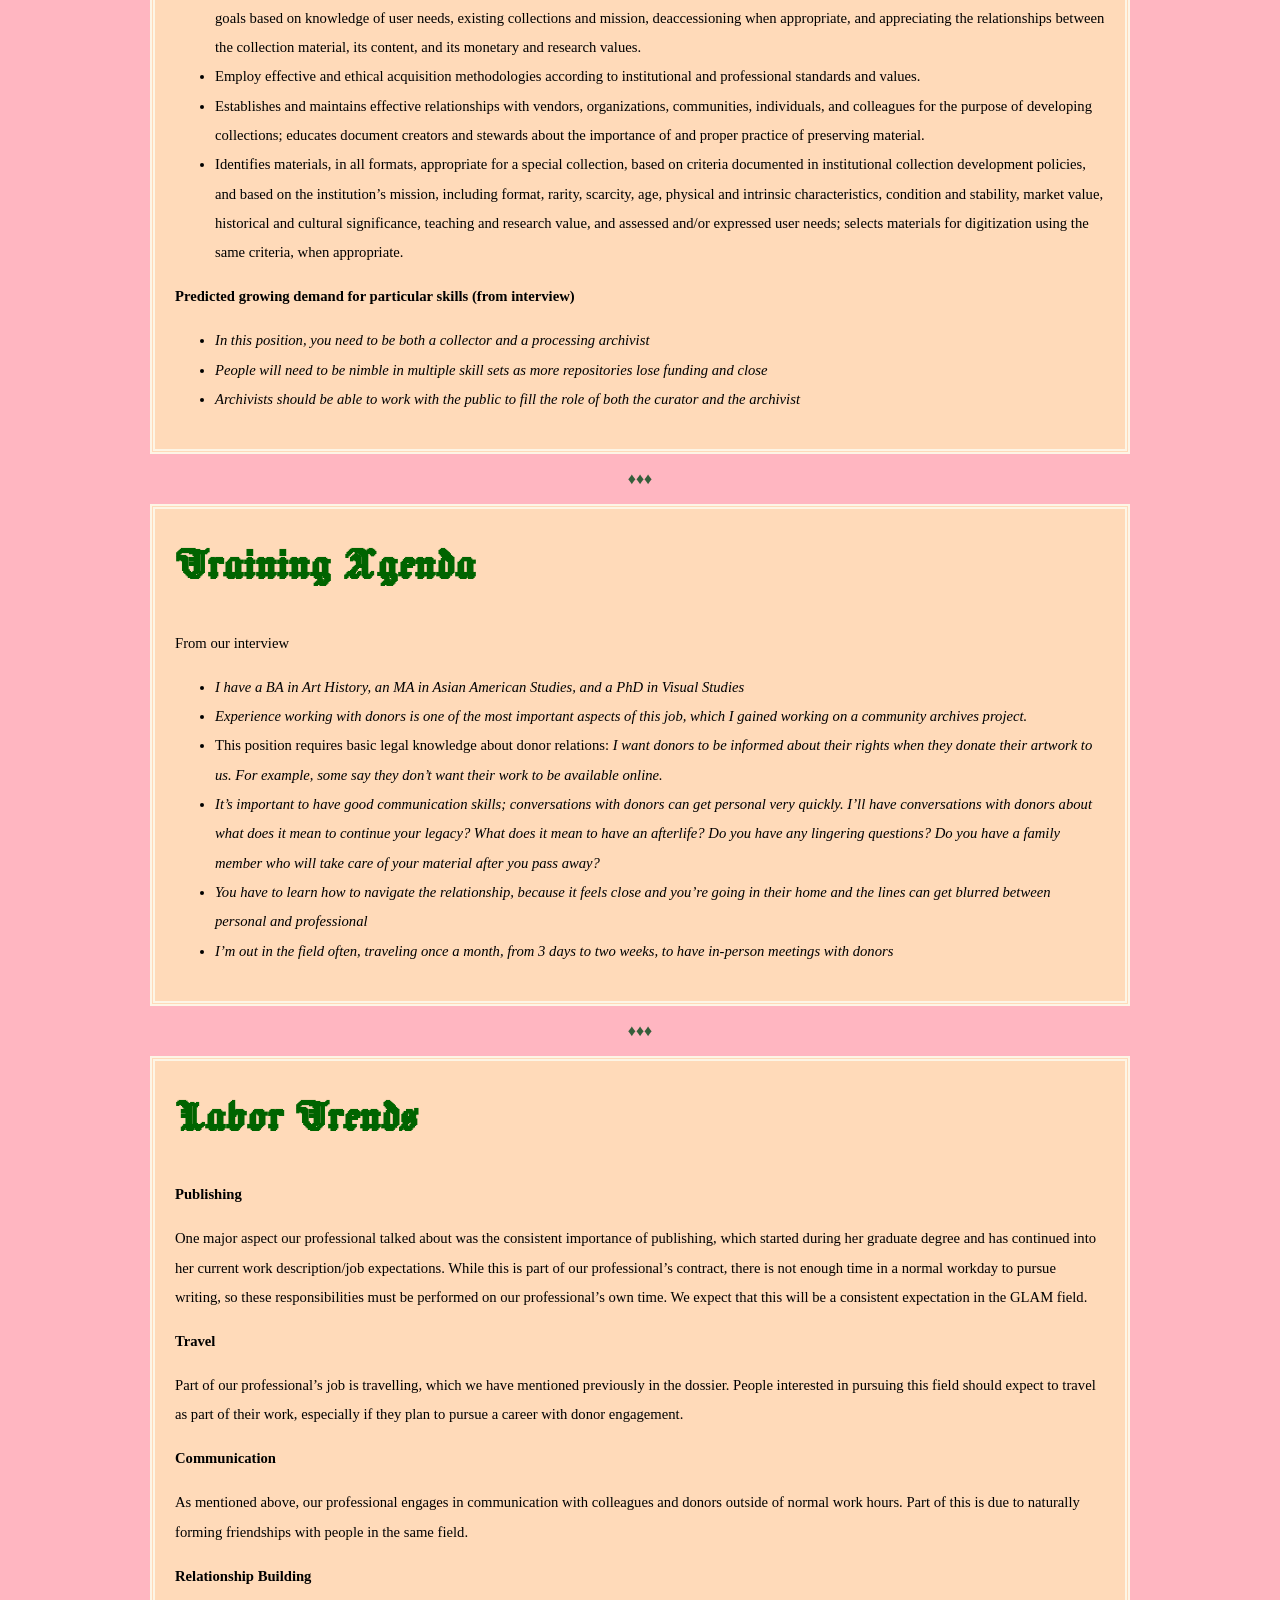
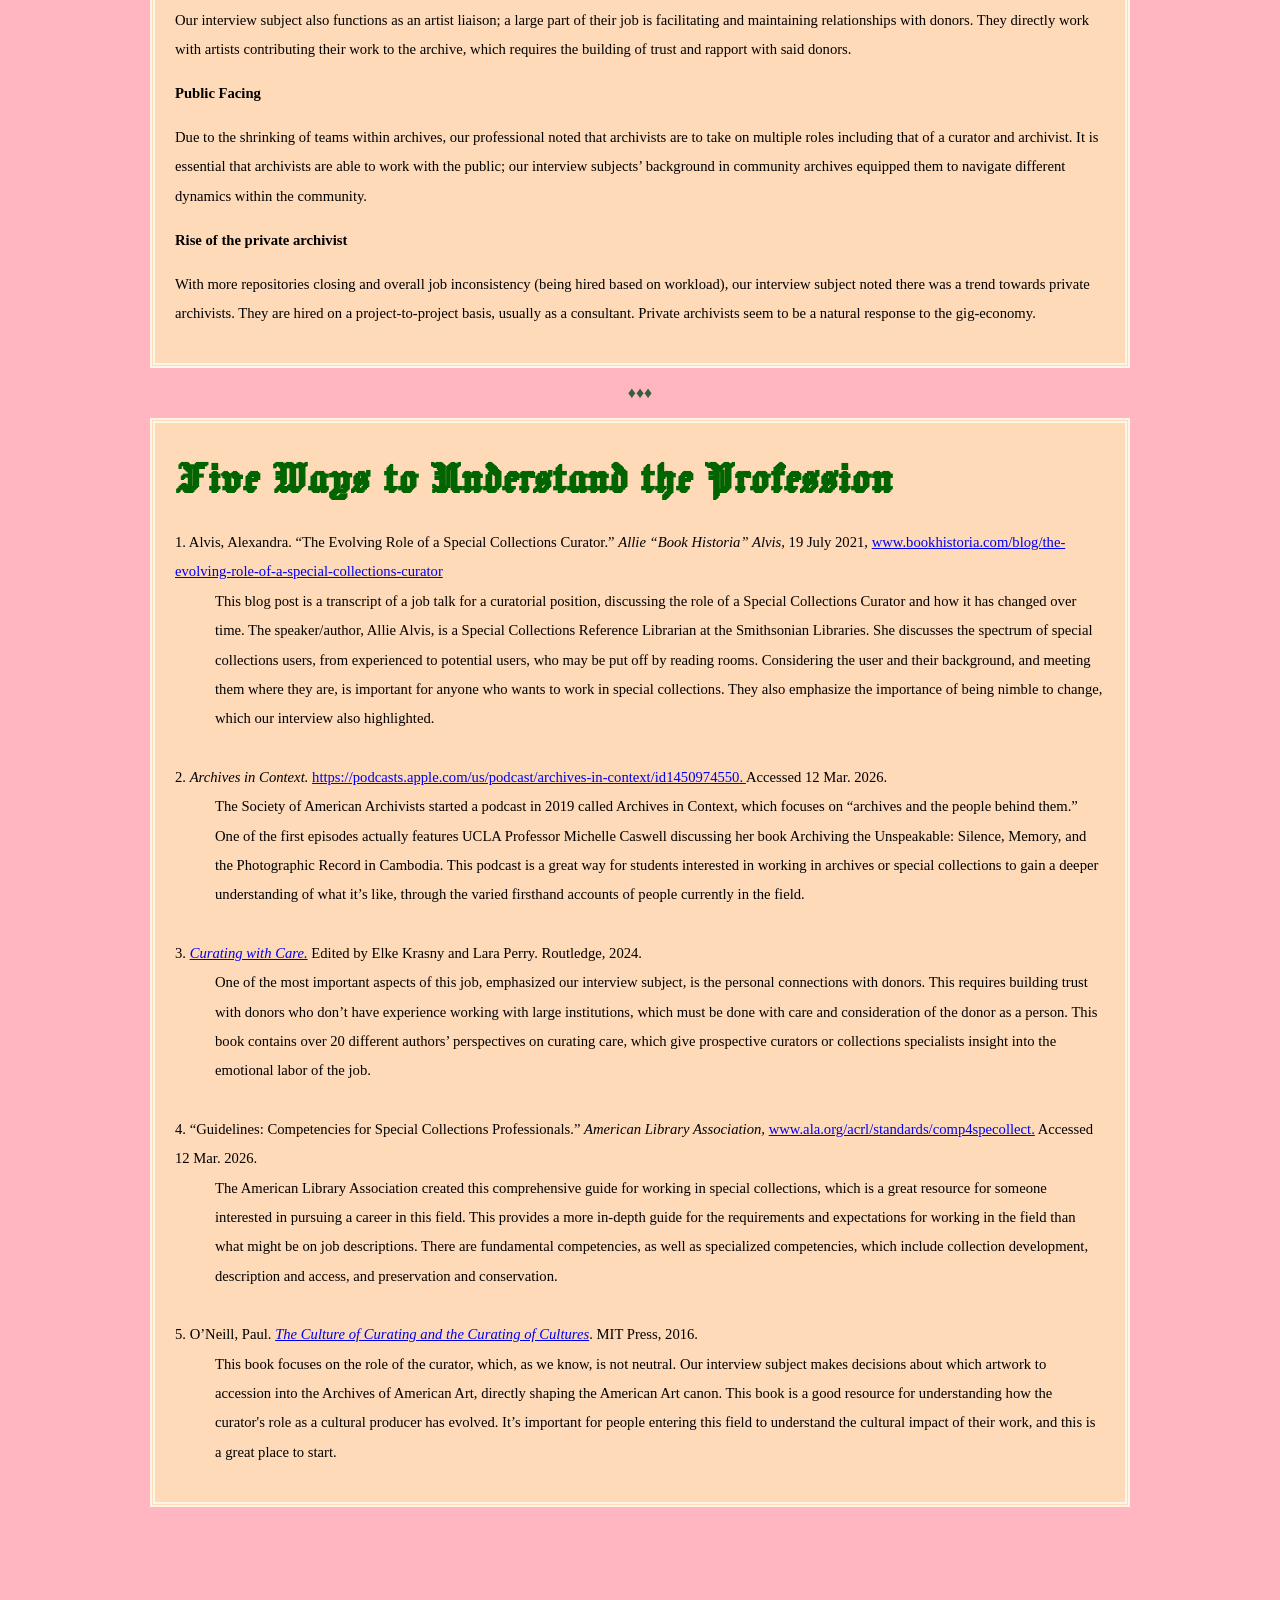
==== commit 3f018652: "added disclaimer about interview" ====
--- a/index.html
+++ b/index.html
@@ -32,6 +32,7 @@
 <div class="container">
       <div id="home" class="assignmentcontent">
          <h2>Interview Summary</h2>
+            <p><i>Our interview subject chose not to be recorded, and to remain anonymous.</i></p>
          <p>Our interview subject works as the Asian Pacific American Collections Specialist at the Smithsonian’s Archives of American Art, curating the institution's entire collection of Asian American Pacific Islander Art and Visual Culture. Their day to day responsibilities involve working with donors, handling acquisitions, doing the initial processing of new donations, collaborating with processing archivists, and writing grants. The work with donors and contributing artists seems to be the most demanding responsibility; it requires traveling to preview possible donor gifts, researching new artists to work with, then meeting and building a relationship with said artists. Our interview subject emphasized that their background in community archives left them better equipped to establish and maintain donor relationships, especially in working closely with donors whose collection contributions require sensitivity and trust. They understand the importance of coming to a place where donors feel comfortable and spending significant amounts of time with them. Working within tight knit communities requires strategic networking: our interview subject chooses a member of the community that is widely respected to build an initial relationship with in order to have larger access to more members of said community. They noted that having the name recognition of the Smithsonian grants them significantly more access and credibility in reaching out to people.<p><br> 
          <p>With the emphasis their role has on person-to-person connection, our subject’s response to the integration of AI tools was not surprising: AI ideally has no place in their work practice. Their viewpoint is that a machine cannot receive a mass amount of physical materials in the same way a human does; they used oral history transcripts as an example in that AI is being used to create transcripts, but it requires additional labor of someone proofreading the transcript. They noted that within the archival field, more people are concerned about the use of AI rather than concerned about integrating it readily into their workflow. While they are open to learning how to use the tool and are aware that people around them use AI (automated responses to emails for example), our subject made clear that until this technology moves into other hands and away from these oligarchs, they would always prefer humans to do this work. Our subject stated that “history is a verb,” underlining the work of archiving and working with physical materials is the greatest expression of that; one can only actualize it if they’re directly working with the materials.</p><br> 
          <p>That being said, our subject said that the demand for archival work is increasing while teams are getting smaller and more repositories are closing. Every institution has a backlog with a large influx of requests; this work takes more time than most archivists have. Automating AI to do cataloging work and inputting metadata seems like a direct response to the issue of increasing responsibilities of archivists as a result of budget cuts cutting labor funding. In reality, this work requires human hands and minds checking the work of AI labor. Our subject confirmed this sentiment, stating that archivists are going to absorb more and more responsibilities as teams get smaller: they need to be both a collector and processing archivist, functioning as a curator as well as encouraging access to collections in order to advocate for funding. They stated that making things accessible to others is a gift; they understand their unique position of only focusing on Asian American artists and are motivated to continue to get artists both recognized and compensated for their work.</p><br>
@@ -150,7 +151,9 @@
 
     <div id="trainingagenda" class="assignmentcontent">
         <h2>Training Agenda</h2>
+          <p>From our interview</p>
         <ul><i>
+              <li>I have a BA in Art History, an MA in Asian American Studies, and a PhD in Visual Studies</li>
               <li>Experience working with donors is one of the most important aspects of this job, which I gained working on a community archives project.</i></li>
               <li>This position requires basic legal knowledge about donor relations: <i>I want donors to be informed about their rights when they donate their artwork to us. For example, some say they don’t want their work to be available online.</li>
               <li>It’s important to have good communication skills; conversations with donors can get personal very quickly. I’ll have conversations with donors about what does it mean to continue your legacy? What does it mean to have an afterlife? Do you have any lingering questions? Do you have a family member who will take care of your material after you pass away?</li>
--- a/style.css
+++ b/style.css
@@ -164,7 +164,7 @@
 	}
 }
 
-@media all and (max-width:500px) {
+@media all and (max-width:100px) {
 	.monkee img{
 	width: 100%;
 	}
